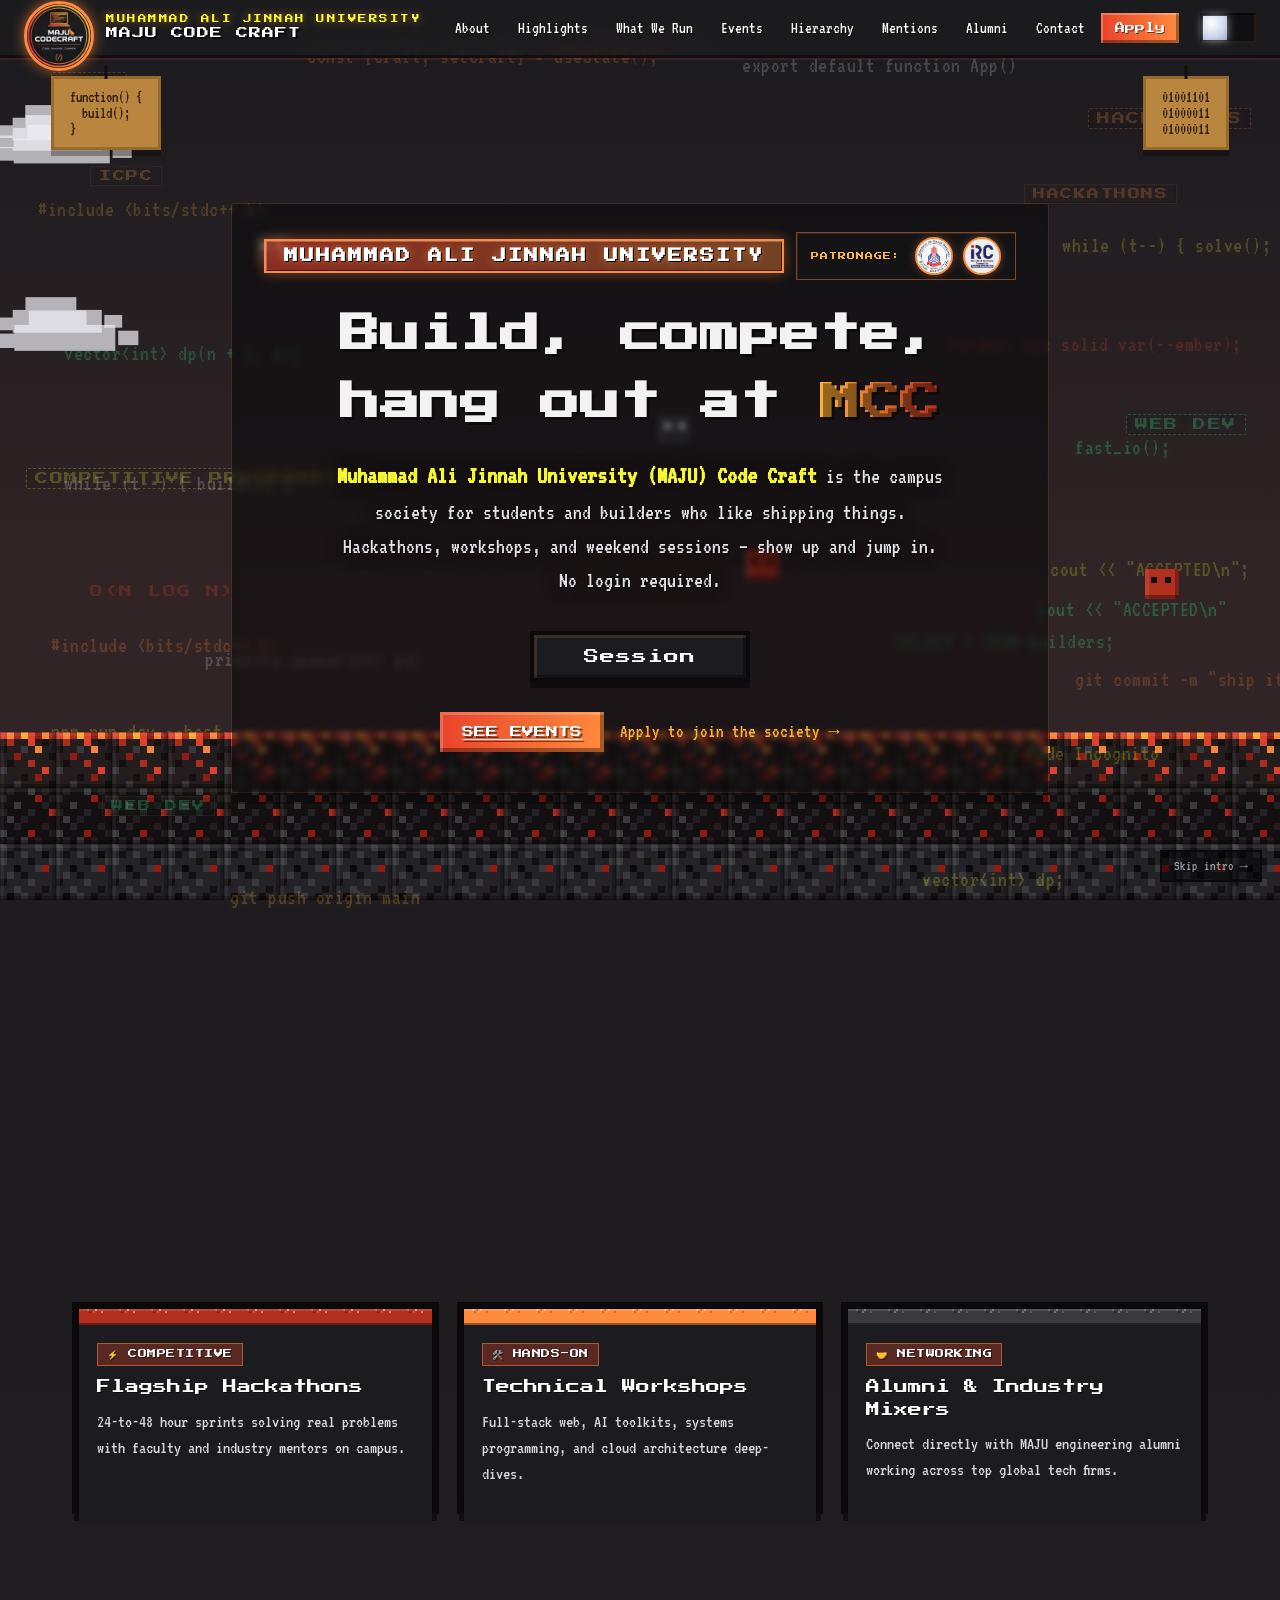
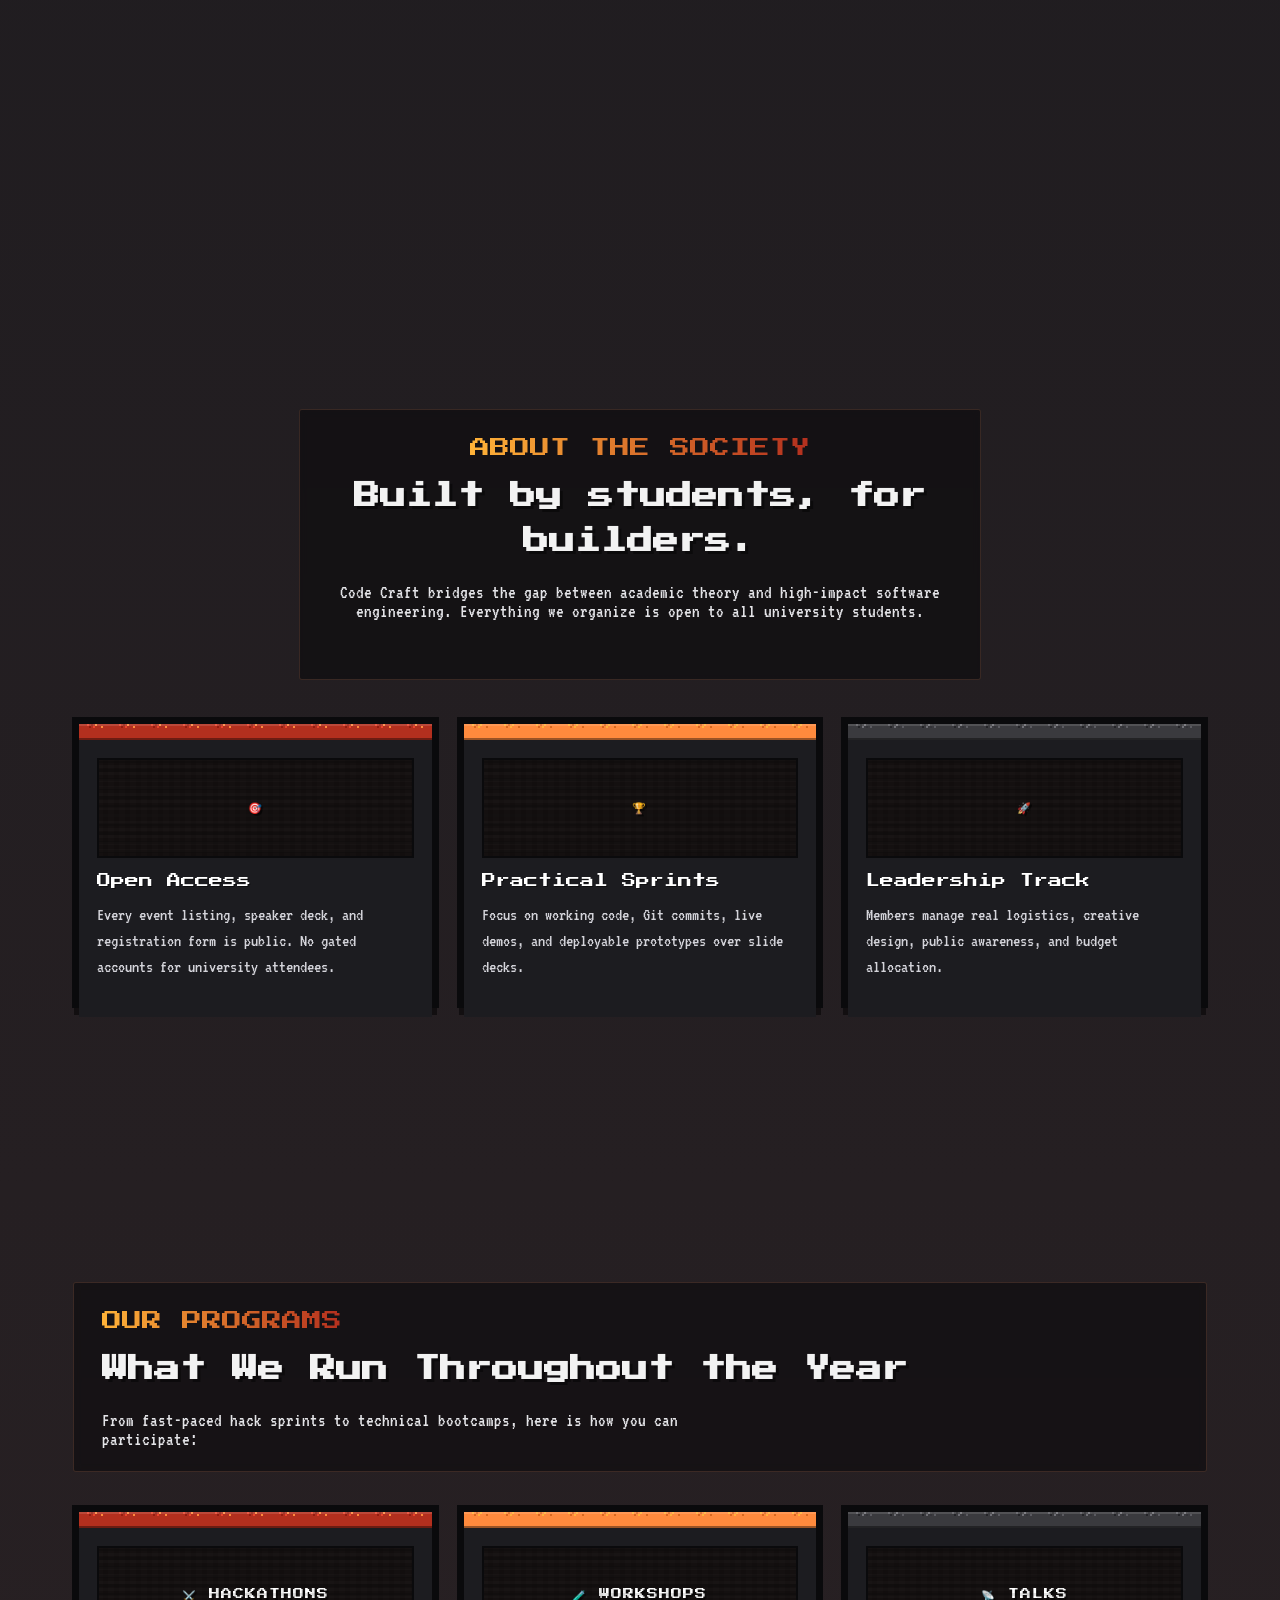
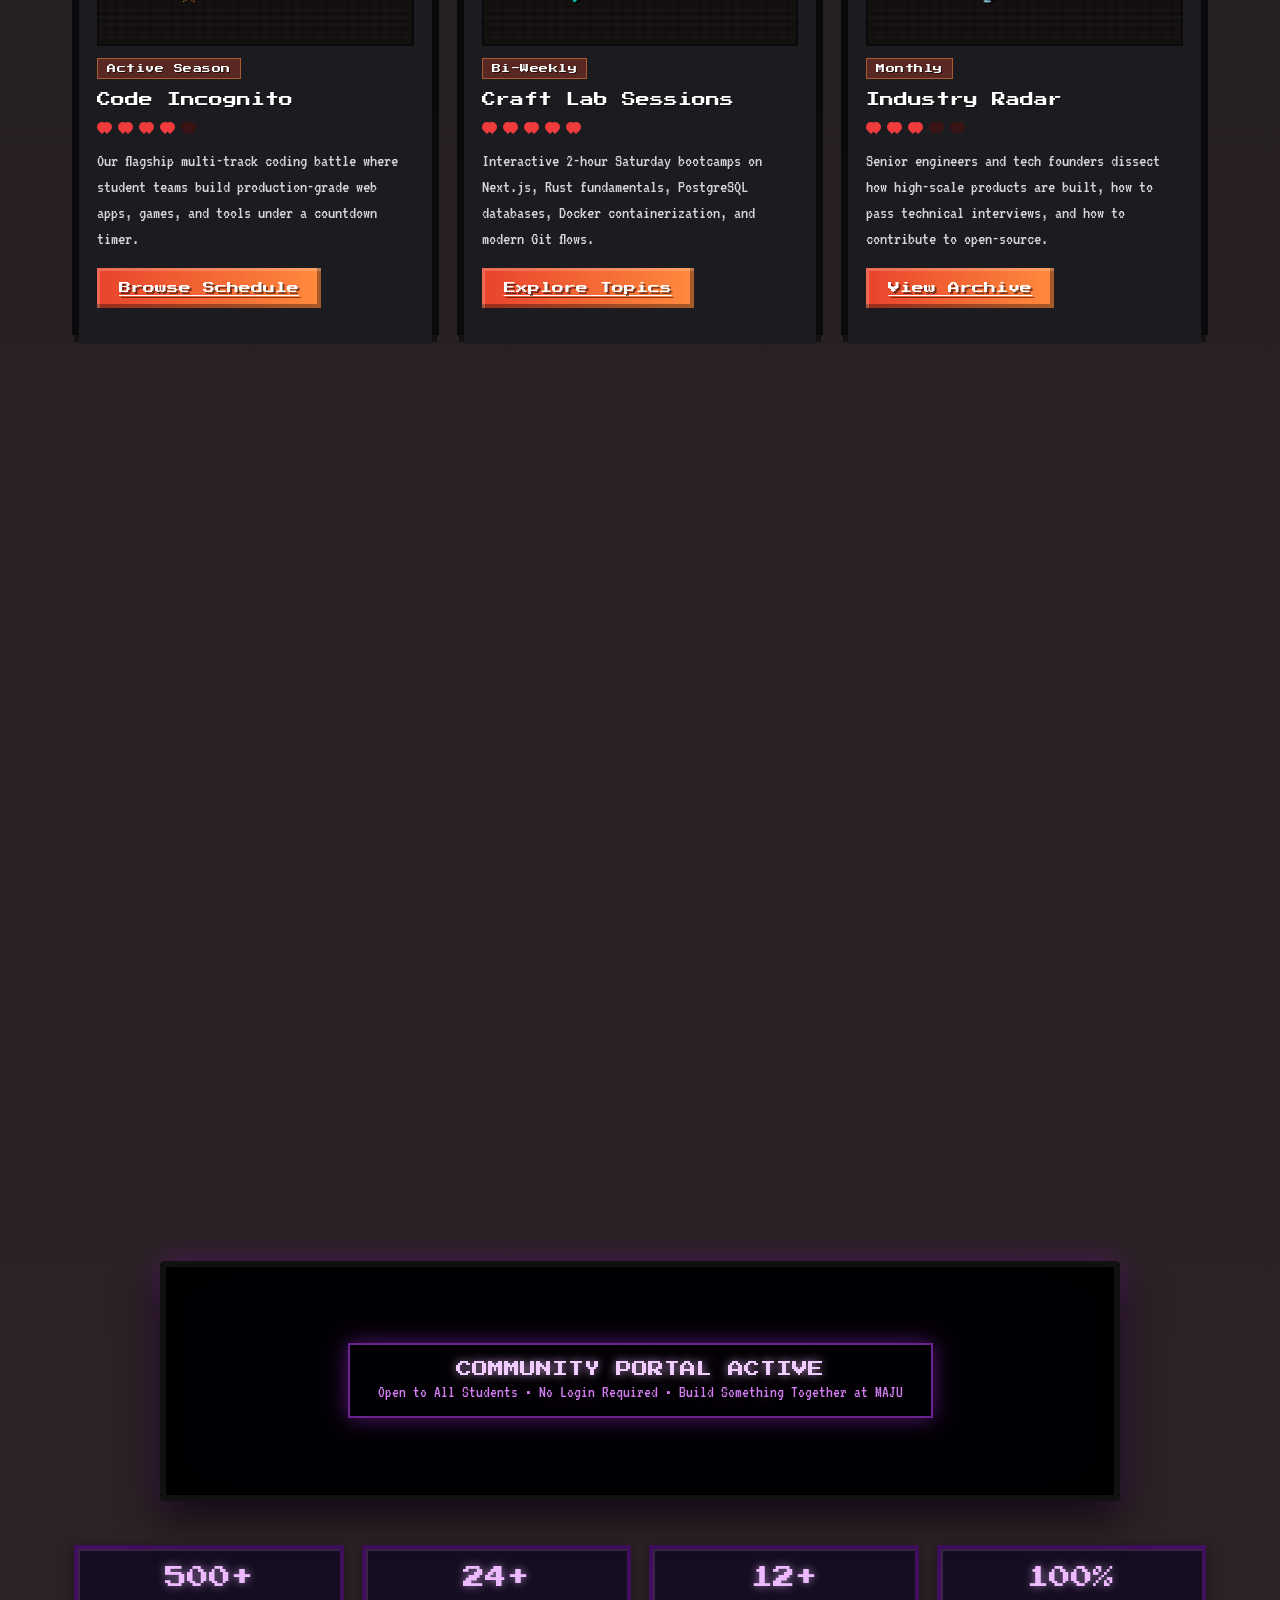
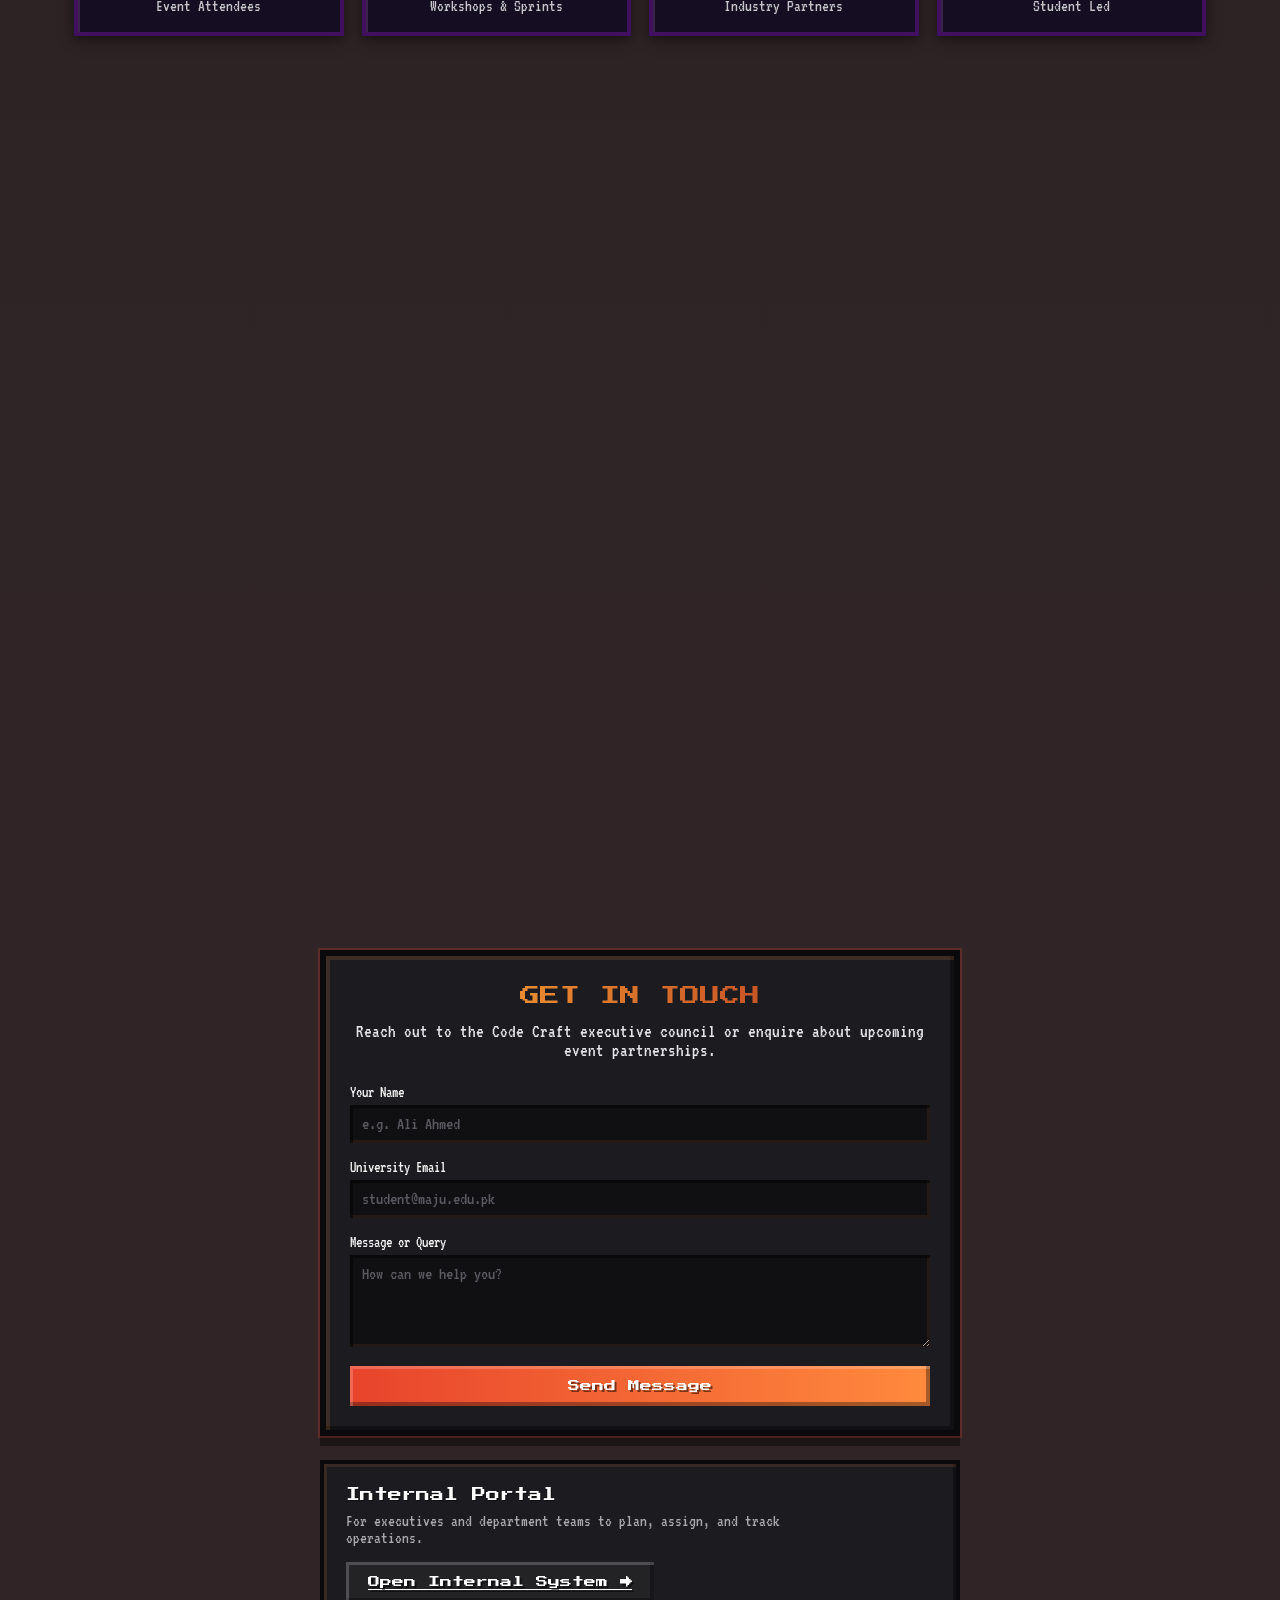
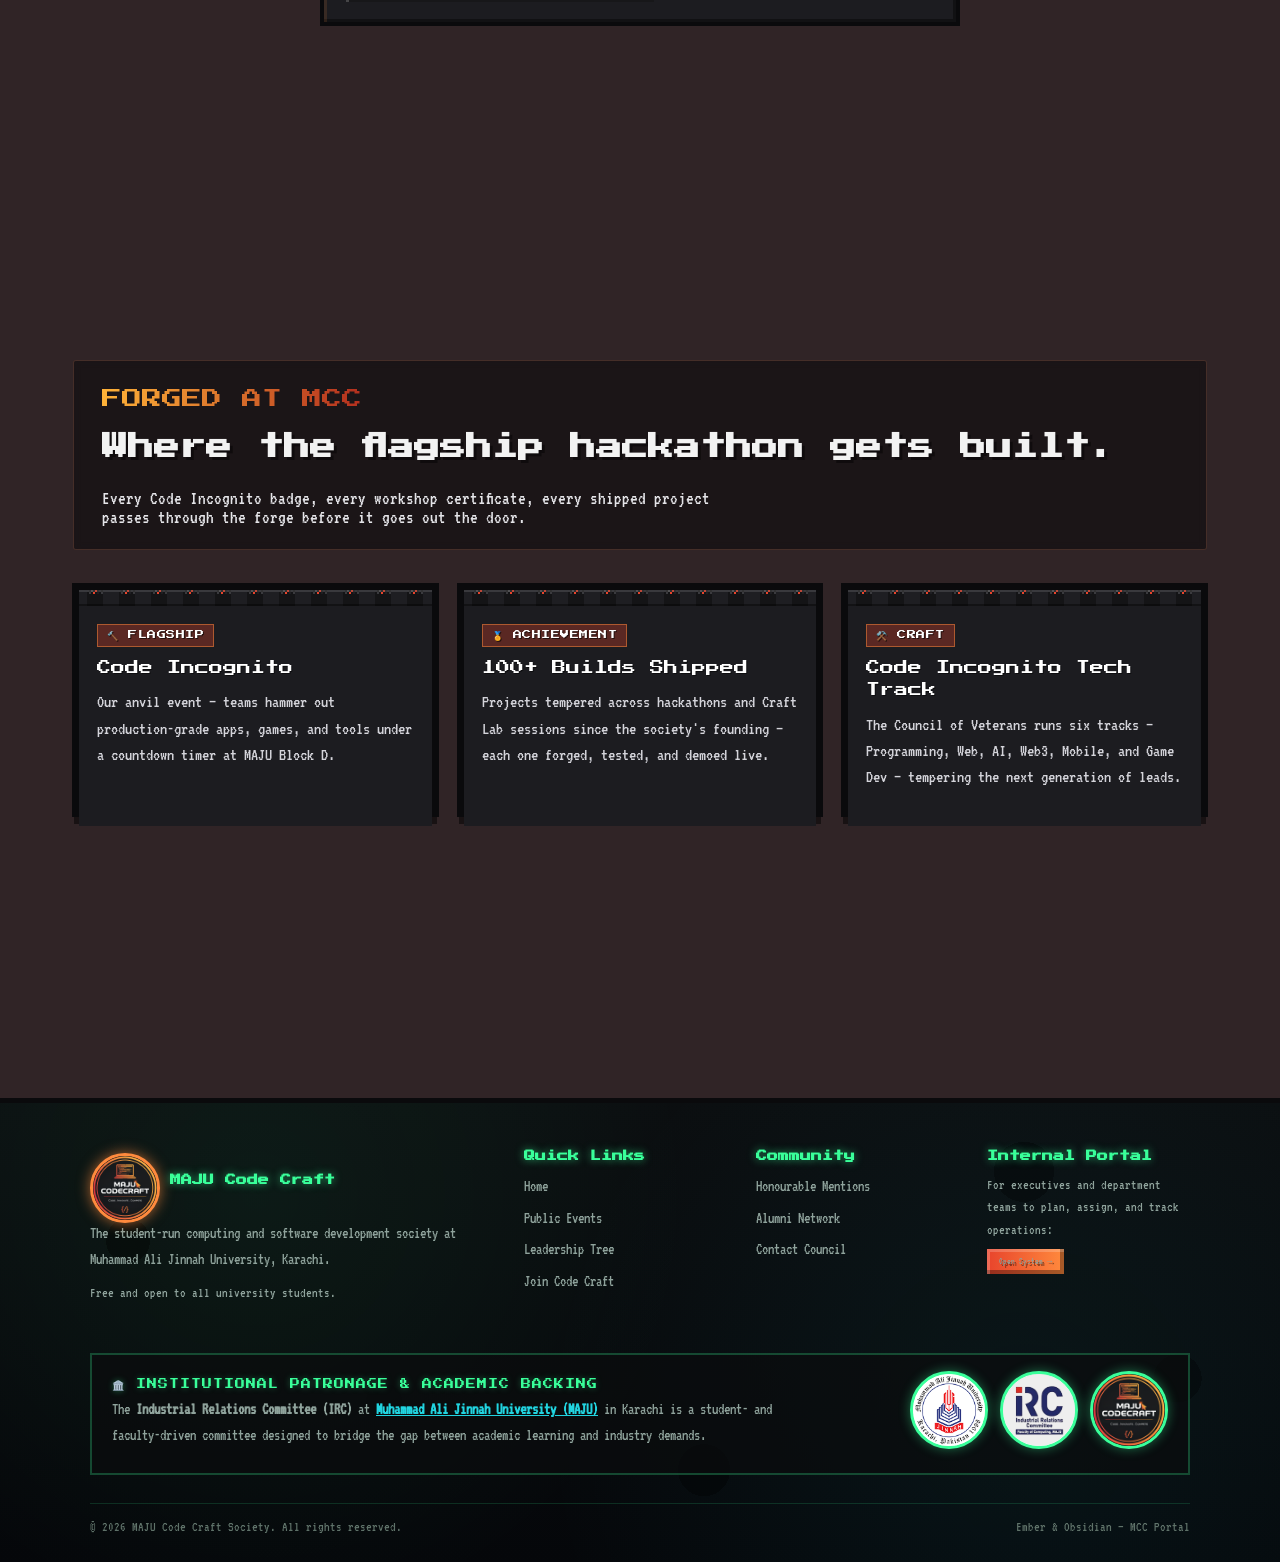
==== index.html @ 9f417dfe "first commit" ====
<!DOCTYPE html>
<html lang="en">
<head>
<meta charset="UTF-8">
<meta name="viewport" content="width=device-width, initial-scale=1.0">
<title>MAJU Code Craft | Campus Computing Society</title>
<meta name="description" content="Maju Code Craft is the campus society for students who like shipping things. Hackathons, workshops, and weekend sessions — no login required.">
<link rel="icon" type="image/png" href="logos/community_logo_clean.png">
<link rel="preconnect" href="https://fonts.googleapis.com">
<link rel="preconnect" href="https://fonts.gstatic.com" crossorigin>
<link href="https://fonts.googleapis.com/css2?family=Press+Start+2P&family=VT323&display=swap" rel="stylesheet">
<link rel="stylesheet" href="assets/mc-theme.css">
<style>
  /* ===== Page-specific styling ===== */

  /* ---- Hero ---- */
  .hero-wrap{ position:relative; padding:70px 24px 90px; }
  .hero-inner{ max-width:920px; margin:0 auto; text-align:center; position:relative; z-index:2; }
  .hero-pill{
    display:inline-flex;
    align-items:center;
    gap:8px;
    font-family:var(--font-pixel);
    font-size:clamp(11px, 1.35vw, 14px);
    letter-spacing:2px;
    color:#FFFFFF;
    background:linear-gradient(90deg, rgba(232,68,44,0.55), rgba(255,138,61,0.4));
    border:2px solid var(--gold);
    padding:8px 18px;
    box-shadow:inset 1px 1px 0 rgba(255,255,255,0.25), inset -1px -1px 0 rgba(0,0,0,0.5), 0 0 14px rgba(255,138,61,0.45);
    text-shadow:1px 1px 0 #000, 0 0 8px rgba(255,138,61,0.6);
    font-weight:bold;
  }
  .hero-title{
    font-family:var(--font-pixel);
    font-size:clamp(22px, 4.4vw, 40px);
    line-height:1.7;
    color:var(--text-dark);
    margin-bottom:20px;
    text-shadow:3px 3px 0 rgba(0,0,0,0.4);
  }
  .hero-title .accent{
    background:linear-gradient(90deg, var(--ember), var(--grass-side));
    -webkit-background-clip:text; background-clip:text; color:transparent;
  }
  .hero-desc{
    font-size:22px;
    line-height:1.55;
    color:#e4e4e8;
    max-width:620px;
    margin:0 auto 34px;
    text-shadow:1px 1px 0 rgba(0,0,0,0.7), 0 0 18px rgba(0,0,0,0.5);
  }
  .hero-scrim{
    display:inline-block;
    background:rgba(6,6,8,0.5);
    backdrop-filter:blur(3px);
    -webkit-backdrop-filter:blur(3px);
    padding:28px 32px;
    border-radius:2px;
    box-shadow:0 0 0 1px rgba(255,138,61,0.12), 0 12px 0 rgba(0,0,0,0.3);
  }
  .hero-scramble{
    display:inline-block;
    font-family:var(--font-pixel);
    font-size:15px;
    color:#fff;
    background:var(--ui-bg);
    border:4px solid var(--ui-dark);
    padding:14px 22px;
    margin-bottom:30px;
    cursor:pointer;
    box-shadow:inset 3px 3px 0 rgba(255,138,61,0.15), inset -3px -3px 0 rgba(0,0,0,0.4), 0 6px 0 rgba(0,0,0,0.4);
    letter-spacing:1px;
    min-width:220px;
  }
  .hero-actions{ display:flex; gap:16px; justify-content:center; flex-wrap:wrap; margin-bottom:12px; }
  .hero-link{
    font-size:19px;
    color:var(--ember);
    text-decoration:none;
    align-self:center;
  }
  .hero-link:hover{ text-decoration:underline; }

  /* Hanging sign positions for hero */
  .hero-wrap .hanging-sign{ top:18px; }
  .sign-left{ left:4%; }
  .sign-right{ right:4%; animation-delay:-2s; }
  @media (max-width:760px){ .hero-wrap .hanging-sign{ display:none; } }

  /* floating code snippets & tech keywords drifting behind hero & background */
  .code-float{
    position:absolute;
    pointer-events:none;
    user-select:none;
    white-space:nowrap;
    opacity:0.24;
    will-change:transform;
    transition:opacity 0.3s ease;
  }
  .code-float.font-pixel{
    font-family:var(--font-pixel);
    font-size:clamp(9px, 1.1vw, 12px);
    letter-spacing:1.5px;
    text-transform:uppercase;
  }
  .code-float.font-body{
    font-family:var(--font-body);
    font-size:clamp(16px, 1.8vw, 22px);
    letter-spacing:0.5px;
  }
  .code-float.color-ember{ color:var(--ember); text-shadow:0 0 8px rgba(255,178,56,0.35); }
  .code-float.color-gold{ color:var(--gold); text-shadow:0 0 8px rgba(255,138,61,0.35); }
  .code-float.color-red{ color:var(--grass-top); text-shadow:0 0 8px rgba(232,68,44,0.3); }
  .code-float.color-yellow{ color:var(--spark-yellow); text-shadow:0 0 8px rgba(247,249,46,0.3); }
  .code-float.color-neon{ color:var(--cave-neon); text-shadow:0 0 8px rgba(57,255,154,0.3); }
  .code-float.color-violet{ color:var(--end-violet); text-shadow:0 0 8px rgba(185,131,255,0.3); }
  .code-float.color-white{ color:#E4E4E8; text-shadow:0 0 8px rgba(228,228,232,0.25); }

  .code-float.is-tag{
    background:rgba(28,28,32,0.55);
    border:1px solid rgba(255,178,56,0.28);
    padding:3px 8px;
    box-shadow:inset 1px 1px 0 rgba(255,255,255,0.06), inset -1px -1px 0 rgba(0,0,0,0.5);
  }
  .code-float.anim-bob{ animation:floatBob 5.5s ease-in-out infinite; }
  .code-float.anim-drift{ animation:floatDrift 8.5s ease-in-out infinite; }
  .code-float.anim-sway{ animation:floatSway 7s ease-in-out infinite; }

  html[data-mode="day"] .code-float{
    opacity:0.32;
    filter:contrast(1.3) brightness(0.65);
  }
  @media (max-width:760px){
    .code-float.font-pixel{ font-size:8px; }
    .code-float.font-body{ font-size:14px; }
  }
  @media (prefers-reduced-motion: reduce){
    .code-float{ animation:none !important; }
  }

  /* Floating mob (simple pixel-block critter, CSS-only) */
  .mob{
    position:absolute;
    width:34px; height:30px;
    animation:floatBob 3.6s ease-in-out infinite;
    cursor:pointer;
  }
  .mob-body{
    width:100%; height:100%;
    background:var(--stone);
    box-shadow:inset -4px 0 0 rgba(0,0,0,0.3), inset 0 -4px 0 rgba(0,0,0,0.35), inset 4px 0 0 rgba(255,255,255,0.08);
    position:relative;
  }
  .mob-body::after{
    content:"";
    position:absolute; top:8px; left:6px;
    width:6px; height:6px;
    background:#fff;
    box-shadow:14px 0 0 #fff;
  }
  .mob.creeper .mob-body{ background:var(--grass-side); }
  .mob.creeper .mob-body::after{ background:#111; box-shadow:14px 0 0 #111; }

  /* ---- About / highlights section ---- */
  .about-lead{ text-align:center; max-width:680px; margin:0 auto 40px; }
  .about-lead .mc-section-title{ justify-content:center; }
  .about-lead .mc-section-sub{ margin-left:auto; margin-right:auto; }
  .section-lead-scrim{
    display:inline-block;
    background:rgba(6,6,8,0.5);
    backdrop-filter:blur(3px);
    -webkit-backdrop-filter:blur(3px);
    padding:22px 28px;
    border-radius:2px;
    box-shadow:0 0 0 1px rgba(255,138,61,0.1);
  }
  .about-lead .section-lead-scrim{ display:block; }

  /* ---- Stats as hearts/food ---- */
  .stats-row{
    display:grid;
    grid-template-columns:repeat(auto-fit, minmax(200px,1fr));
    gap:18px;
    margin-top:16px;
  }
  .stat-block{
    background:var(--ui-bg);
    border:4px solid var(--ui-dark);
    padding:18px;
    text-align:center;
    box-shadow:inset 3px 3px 0 rgba(255,138,61,0.12), inset -3px -3px 0 rgba(0,0,0,0.4);
  }
  .stat-value{
    font-family:var(--font-pixel);
    font-size:22px;
    color:var(--ember);
    margin-bottom:8px;
  }
  .stat-label{ font-size:17px; color:#c4c4ca; }

  /* ---- Contact crafting panel ---- */
  .contact-wrap{ max-width:640px; margin:0 auto; }
  #contactSuccess{
    display:none; margin-top:16px; padding:14px;
    background:rgba(57,255,154,0.08);
    border:2px solid var(--cave-neon);
    color:var(--cave-neon);
    text-shadow:0 0 6px rgba(57,255,154,0.5);
    font-size:17px; text-align:center;
  }

  /* ---- Internal portal callout ---- */
  .internal-callout{
    display:flex; align-items:center; justify-content:space-between; gap:16px; flex-wrap:wrap;
    background:var(--ui-bg);
    border:4px solid var(--ui-dark);
    padding:20px 22px;
    box-shadow:inset 3px 3px 0 rgba(255,138,61,0.12), inset -3px -3px 0 rgba(0,0,0,0.4);
  }
  .internal-callout p{ font-size:17px; color:#a8a8ae; max-width:480px; }
</style>
</head>
<body data-biomes="obsidian,nether,end,cave,ember" data-door="show">

<!-- ============ WOODEN DOOR INTRO ============ -->
<div id="door-intro">
  <div class="door-half left"><div class="handle"></div></div>
  <div class="door-half right"><div class="handle"></div></div>
  <div id="door-logo">
    <img src="logos/community_logo_clean.png" alt="MAJU CodeCraft" class="door-logo-img">
    <div class="door-logo-title">MAJU CODECRAFT</div>
    <div class="door-logo-tagline">Code . Innovate . Compete</div>
  </div>
</div>
<div id="door-skip">Skip intro →</div>

<!-- ============ BIOME BACKGROUND ============ -->
<div id="biome-layer">
  <div id="biome-parallax">
    <div id="ambient-code-layer" class="ambient-code-layer"></div>
    <div class="biome-terrain" id="biome-terrain"></div>
  </div>
</div>

<!-- ============ NAVBAR ============ -->
<header class="mc-navbar">
  <a href="index.html" class="mc-nav-brand">
    <img src="logos/community_logo_clean.png" alt="MAJU Code Craft Logo" class="mc-brand-img">
    <div class="mc-brand-titles">
      <span class="mc-brand-uni">MUHAMMAD ALI JINNAH UNIVERSITY</span>
      <span class="mc-brand-main">MAJU CODE CRAFT</span>
    </div>
  </a>
  <button class="mc-nav-toggle" aria-label="Toggle navigation"><span></span><span></span><span></span></button>
  <nav class="mc-nav-links">
    <a href="#about" class="mc-nav-link">About</a>
    <a href="#highlights" class="mc-nav-link">Highlights</a>
    <a href="#what-we-run" class="mc-nav-link">What We Run</a>
    <a href="events.html" class="mc-nav-link">Events</a>
    <a href="hierarchy.html" class="mc-nav-link">Hierarchy</a>
    <a href="mentions.html" class="mc-nav-link">Mentions</a>
    <a href="executive-community.html" class="mc-nav-link">Alumni</a>
    <a href="#contact" class="mc-nav-link">Contact</a>
    <a href="apply.html" class="mc-nav-apply" data-portal-nav="apply.html">Apply</a>
  </nav>
  <div class="mc-daynight" title="Toggle day / night"><div class="orb"></div></div>
</header>

<!-- ============ HERO (biome: obsidian) ============ -->
<section class="hero-wrap" data-biome-trigger="obsidian">
  <div class="hanging-sign sign-left">function() {<br>&nbsp;&nbsp;build();<br>}</div>
  <div class="hanging-sign sign-right">01001101<br>01000011<br>01000011</div>

  <div class="hero-inner">
    <div class="hero-scrim">
      <div class="hero-top-row">
        <div class="hero-pill">MUHAMMAD ALI JINNAH UNIVERSITY</div>
        <div class="hero-affil-pill">
          <span style="font-family:var(--font-pixel); font-size:8px; color:var(--ember); letter-spacing:1px; margin-right:4px;">PATRONAGE:</span>
          <a href="https://jinnah.edu/" target="_blank" rel="noopener noreferrer" title="Muhammad Ali Jinnah University (MAJU)">
            <img src="logos/university_logo_clean.png" alt="MAJU" class="hero-affil-mini">
          </a>
          <a href="https://jinnah.edu/" target="_blank" rel="noopener noreferrer" title="Industrial Relations Committee (IRC) - Faculty of Computing">
            <img src="logos/irc_logo_clean.png" alt="IRC" class="hero-affil-mini">
          </a>
        </div>
      </div>
      <h1 class="hero-title">Build, compete,<br>hang out at <span class="accent">MCC</span></h1>
      <p class="hero-desc"><strong style="color:var(--spark-yellow); font-size:1.15em;">Muhammad Ali Jinnah University (MAJU) Code Craft</strong> is the campus society for students and builders who like shipping things. Hackathons, workshops, and weekend sessions &mdash; show up and jump in. No login required.</p>

      <div class="hero-scramble" id="scrambleDisplay" title="Click to view all events">Hackathon</div>

      <div class="hero-actions">
        <a href="events.html" class="mc-button">SEE EVENTS</a>
        <a href="apply.html" class="hero-link" data-portal-nav="apply.html">Apply to join the society →</a>
      </div>
    </div>
  </div>
</section>

<!-- ============ HIGHLIGHTS (biome: obsidian) ============ -->
<section class="mc-section" id="highlights" data-biome-trigger="obsidian">
  <div class="mc-block-grid">
    <div class="mc-block mat-grass">
      <div class="mc-block-lid"></div>
      <div class="mc-block-inner">
        <span class="mc-block-tag">⚡ COMPETITIVE</span>
        <div class="mc-block-title">Flagship Hackathons</div>
        <div class="mc-block-desc">24-to-48 hour sprints solving real problems with faculty and industry mentors on campus.</div>
      </div>
    </div>
    <div class="mc-block mat-ember">
      <div class="mc-block-lid"></div>
      <div class="mc-block-inner">
        <span class="mc-block-tag">🛠️ HANDS-ON</span>
        <div class="mc-block-title">Technical Workshops</div>
        <div class="mc-block-desc">Full-stack web, AI toolkits, systems programming, and cloud architecture deep-dives.</div>
      </div>
    </div>
    <div class="mc-block">
      <div class="mc-block-lid"></div>
      <div class="mc-block-inner">
        <span class="mc-block-tag">🤝 NETWORKING</span>
        <div class="mc-block-title">Alumni &amp; Industry Mixers</div>
        <div class="mc-block-desc">Connect directly with MAJU engineering alumni working across top global tech firms.</div>
      </div>
    </div>
  </div>
</section>

<!-- ============ ABOUT (biome: nether) ============ -->
<section class="mc-section" id="about" data-biome-trigger="nether">
  <div class="about-lead">
    <div class="section-lead-scrim">
      <div class="mc-section-title">ABOUT THE SOCIETY</div>
      <h2 class="hero-title" style="font-size:clamp(18px,3vw,26px);">Built by students, for builders.</h2>
      <p class="mc-section-sub">Code Craft bridges the gap between academic theory and high-impact software engineering. Everything we organize is open to all university students.</p>
    </div>
  </div>

  <div class="mc-block-grid">
    <div class="mc-block mat-grass">
      <div class="mc-block-lid"></div>
      <div class="mc-block-inner">
        <div class="mc-block-media">🎯</div>
        <div class="mc-block-title">Open Access</div>
        <div class="mc-block-desc">Every event listing, speaker deck, and registration form is public. No gated accounts for university attendees.</div>
      </div>
    </div>
    <div class="mc-block mat-ember">
      <div class="mc-block-lid"></div>
      <div class="mc-block-inner">
        <div class="mc-block-media">🏆</div>
        <div class="mc-block-title">Practical Sprints</div>
        <div class="mc-block-desc">Focus on working code, Git commits, live demos, and deployable prototypes over slide decks.</div>
      </div>
    </div>
    <div class="mc-block">
      <div class="mc-block-lid"></div>
      <div class="mc-block-inner">
        <div class="mc-block-media">🚀</div>
        <div class="mc-block-title">Leadership Track</div>
        <div class="mc-block-desc">Members manage real logistics, creative design, public awareness, and budget allocation.</div>
      </div>
    </div>
  </div>
</section>

<!-- ============ WHAT WE RUN (biome: nether) ============ -->
<section class="mc-section" id="what-we-run" data-biome-trigger="nether">
  <div class="section-lead-scrim" style="margin-bottom:36px;">
    <div class="mc-section-title">OUR PROGRAMS</div>
    <h2 class="hero-title" style="font-size:clamp(18px,3vw,26px);">What We Run Throughout the Year</h2>
    <p class="mc-section-sub" style="margin-bottom:0;">From fast-paced hack sprints to technical bootcamps, here is how you can participate:</p>
  </div>

  <div class="mc-block-grid">
    <div class="mc-block mat-grass">
      <div class="mc-block-lid"></div>
      <div class="mc-block-inner">
        <div class="mc-block-media">⚔️ HACKATHONS</div>
        <span class="mc-block-tag">Active Season</span>
        <div class="mc-block-title">Code Incognito</div>
        <div class="mc-rating">
          <div class="mc-hearts">
            <span class="heart"></span><span class="heart"></span><span class="heart"></span><span class="heart"></span><span class="heart empty"></span>
          </div>
        </div>
        <div class="mc-block-desc">Our flagship multi-track coding battle where student teams build production-grade web apps, games, and tools under a countdown timer.</div>
        <a href="events.html" class="mc-button" style="align-self:flex-start; margin-top:6px;">Browse Schedule</a>
      </div>
    </div>
    <div class="mc-block mat-ember">
      <div class="mc-block-lid"></div>
      <div class="mc-block-inner">
        <div class="mc-block-media">🧪 WORKSHOPS</div>
        <span class="mc-block-tag">Bi-Weekly</span>
        <div class="mc-block-title">Craft Lab Sessions</div>
        <div class="mc-rating">
          <div class="mc-hearts">
            <span class="heart"></span><span class="heart"></span><span class="heart"></span><span class="heart"></span><span class="heart"></span>
          </div>
        </div>
        <div class="mc-block-desc">Interactive 2-hour Saturday bootcamps on Next.js, Rust fundamentals, PostgreSQL databases, Docker containerization, and modern Git flows.</div>
        <a href="events.html" class="mc-button" style="align-self:flex-start; margin-top:6px;">Explore Topics</a>
      </div>
    </div>
    <div class="mc-block">
      <div class="mc-block-lid"></div>
      <div class="mc-block-inner">
        <div class="mc-block-media">📡 TALKS</div>
        <span class="mc-block-tag">Monthly</span>
        <div class="mc-block-title">Industry Radar</div>
        <div class="mc-rating">
          <div class="mc-hearts">
            <span class="heart"></span><span class="heart"></span><span class="heart"></span><span class="heart empty"></span><span class="heart empty"></span>
          </div>
        </div>
        <div class="mc-block-desc">Senior engineers and tech founders dissect how high-scale products are built, how to pass technical interviews, and how to contribute to open-source.</div>
        <a href="events.html" class="mc-button" style="align-self:flex-start; margin-top:6px;">View Archive</a>
      </div>
    </div>
  </div>
</section>

<!-- ============ STATS (biome: end) ============ -->
<section class="mc-section" data-biome-trigger="end" style="position:relative;">


  <div class="end-portal" style="width:100%; max-width:960px; margin:0 auto 28px; height:240px; min-height:200px; border:6px solid #111; border-radius:4px; box-shadow:0 15px 40px rgba(0,0,0,0.8), inset 0 0 50px rgba(0,0,0,0.9), 0 0 30px rgba(161,43,224,0.4); display:flex; flex-direction:column; align-items:center; justify-content:center; position:relative; overflow:hidden;">
    <div style="position:relative; z-index:2; text-align:center; background:rgba(3,0,5,0.75); padding:16px 28px; border:2px solid rgba(176,59,235,0.6); box-shadow:0 0 20px rgba(161,43,224,0.5); backdrop-filter:blur(3px);">
      <div style="font-family:var(--font-pixel); font-size:16px; color:#f1ccff; text-shadow:0 0 10px rgba(238,186,255,0.8); margin-bottom:6px;">COMMUNITY PORTAL ACTIVE</div>
      <p style="font-size:17px; color:#d27df0; margin:0; font-family:var(--font-body);">Open to All Students &bull; No Login Required &bull; Build Something Together at MAJU</p>
    </div>
  </div>

  <div class="stats-row">
    <div class="stat-block" style="background:rgba(18,11,35,0.85); border-color:#40105e; box-shadow:inset 2px 2px 0 rgba(210,125,240,0.2), 0 4px 12px rgba(0,0,0,0.5);"><div class="stat-value" style="color:#eebaff; text-shadow:0 0 8px rgba(238,186,255,0.6);">500+</div><div class="stat-label">Event Attendees</div></div>
    <div class="stat-block" style="background:rgba(18,11,35,0.85); border-color:#40105e; box-shadow:inset 2px 2px 0 rgba(210,125,240,0.2), 0 4px 12px rgba(0,0,0,0.5);"><div class="stat-value" style="color:#eebaff; text-shadow:0 0 8px rgba(238,186,255,0.6);">24+</div><div class="stat-label">Workshops &amp; Sprints</div></div>
    <div class="stat-block" style="background:rgba(18,11,35,0.85); border-color:#40105e; box-shadow:inset 2px 2px 0 rgba(210,125,240,0.2), 0 4px 12px rgba(0,0,0,0.5);"><div class="stat-value" style="color:#eebaff; text-shadow:0 0 8px rgba(238,186,255,0.6);">12+</div><div class="stat-label">Industry Partners</div></div>
    <div class="stat-block" style="background:rgba(18,11,35,0.85); border-color:#40105e; box-shadow:inset 2px 2px 0 rgba(210,125,240,0.2), 0 4px 12px rgba(0,0,0,0.5);"><div class="stat-value" style="color:#eebaff; text-shadow:0 0 8px rgba(238,186,255,0.6);">100%</div><div class="stat-label">Student Led</div></div>
  </div>
</section>

<!-- ============ CONTACT (biome: cave) ============ -->
<section class="mc-section" id="contact" data-biome-trigger="cave">
  <div class="contact-wrap">
    <div class="crafting-panel">
      <div class="mc-section-title" style="display:flex; justify-content:center; text-align:center;">GET IN TOUCH</div>
      <p class="mc-section-sub" style="text-align:center; margin:0 auto 24px;">Reach out to the Code Craft executive council or enquire about upcoming event partnerships.</p>

      <form id="contactForm">
        <div class="field">
          <label class="field-label" for="cName">Your Name</label>
          <input type="text" id="cName" placeholder="e.g. Ali Ahmed" required>
        </div>
        <div class="field">
          <label class="field-label" for="cEmail">University Email</label>
          <input type="email" id="cEmail" placeholder="student@maju.edu.pk" required>
        </div>
        <div class="field">
          <label class="field-label" for="cMessage">Message or Query</label>
          <textarea id="cMessage" rows="4" placeholder="How can we help you?" required></textarea>
        </div>
        <button type="submit" class="mc-button" style="width:100%;">Send Message</button>
      </form>
      <div id="contactSuccess">✅ Thank you! Your message has been received. A council member will reply shortly.</div>
    </div>

    <div class="internal-callout" style="margin-top:24px;">
      <div>
        <div class="mc-block-title" style="margin-bottom:6px;">Internal Portal</div>
        <p>For executives and department teams to plan, assign, and track operations.</p>
      </div>
      <a href="../dynamic_doc/index.html" class="mc-button secondary">Open Internal System →</a>
    </div>
  </div>
</section>

<!-- ============ EMBER FORGE (biome: ember) ============ -->
<section class="mc-section" data-biome-trigger="ember">
  <div class="section-lead-scrim" style="margin-bottom:36px;">
    <div class="mc-section-title">FORGED AT MCC</div>
    <h2 class="hero-title" style="font-size:clamp(18px,3vw,26px);">Where the flagship hackathon gets built.</h2>
    <p class="mc-section-sub" style="margin-bottom:0;">Every Code Incognito badge, every workshop certificate, every shipped project passes through the forge before it goes out the door.</p>
  </div>

  <div class="mc-block-grid">
    <div class="mc-block mat-forge">
      <div class="mc-block-lid"></div>
      <div class="mc-block-inner">
        <span class="mc-block-tag">🔨 FLAGSHIP</span>
        <div class="mc-block-title">Code Incognito</div>
        <div class="mc-block-desc">Our anvil event — teams hammer out production-grade apps, games, and tools under a countdown timer at MAJU Block D.</div>
      </div>
    </div>
    <div class="mc-block mat-forge">
      <div class="mc-block-lid"></div>
      <div class="mc-block-inner">
        <span class="mc-block-tag">🏅 ACHIEVEMENT</span>
        <div class="mc-block-title">100+ Builds Shipped</div>
        <div class="mc-block-desc">Projects tempered across hackathons and Craft Lab sessions since the society's founding — each one forged, tested, and demoed live.</div>
      </div>
    </div>
    <div class="mc-block mat-forge">
      <div class="mc-block-lid"></div>
      <div class="mc-block-inner">
        <span class="mc-block-tag">⚒️ CRAFT</span>
        <div class="mc-block-title">Code Incognito Tech Track</div>
        <div class="mc-block-desc">The Council of Veterans runs six tracks — Programming, Web, AI, Web3, Mobile, and Game Dev — tempering the next generation of leads.</div>
      </div>
    </div>
  </div>
</section>

<!-- ============ FOOTER — Eternal Cave ============ -->
<footer class="mc-footer">
  <div class="mc-footer-content">
    <div class="mc-footer-grid">
      <div>
        <div style="display:flex; align-items:center; gap:10px; margin-bottom:12px;"><img src="logos/community_logo_clean.png" alt="MAJU Code Craft" class="mc-brand-img"><h4 style="margin-bottom:0;">MAJU Code Craft</h4></div>
        <p>The student-run computing and software development society at Muhammad Ali Jinnah University, Karachi.</p>
        <p style="margin-top:10px; font-size:14px;">Free and open to all university students.</p>
      </div>
      <div>
        <h5>Quick Links</h5>
        <ul>
          <li><a href="index.html">Home</a></li>
          <li><a href="events.html">Public Events</a></li>
          <li><a href="hierarchy.html">Leadership Tree</a></li>
          <li><a href="apply.html">Join Code Craft</a></li>
        </ul>
      </div>
      <div>
        <h5>Community</h5>
        <ul>
          <li><a href="mentions.html">Honourable Mentions</a></li>
          <li><a href="executive-community.html">Alumni Network</a></li>
          <li><a href="#contact">Contact Council</a></li>
        </ul>
      </div>
      <div>
        <h5>Internal Portal</h5>
        <p style="font-size:14px; margin-bottom:10px;">For executives and department teams to plan, assign, and track operations:</p>
        <a href="../dynamic_doc/index.html" class="mc-button" style="font-size:9px; padding:8px 12px;">Open System →</a>
      </div>
      <div class="footer-affiliation-wrap">
        <div class="footer-affiliation-info">
          <div class="footer-affiliation-title">&#x1F3DB;&#xFE0F; INSTITUTIONAL PATRONAGE &amp; ACADEMIC BACKING</div>
          <p class="footer-affiliation-desc">
            The <strong>Industrial Relations Committee (IRC)</strong> at <a href="https://jinnah.edu/" target="_blank" rel="noopener noreferrer">Muhammad Ali Jinnah University (MAJU)</a> in Karachi is a student- and faculty-driven committee designed to bridge the gap between academic learning and industry demands.
          </p>
        </div>
        <div class="footer-partner-logos">
          <a href="https://jinnah.edu/" target="_blank" rel="noopener noreferrer" title="Muhammad Ali Jinnah University (MAJU)">
            <img src="logos/university_logo_clean.png" alt="MAJU" class="footer-partner-badge">
          </a>
          <a href="https://jinnah.edu/" target="_blank" rel="noopener noreferrer" title="Industrial Relations Committee (IRC) - Faculty of Computing">
            <img src="logos/irc_logo_clean.png" alt="IRC" class="footer-partner-badge">
          </a>
          <a href="index.html" title="MAJU Code Craft Society">
            <img src="logos/community_logo_clean.png" alt="MCC" class="footer-partner-badge logo-dark">
          </a>
        </div>
      </div>
    </div>
    <div class="mc-footer-bottom">
      <div>© 2026 MAJU Code Craft Society. All rights reserved.</div>
      <div>Ember &amp; Obsidian — MCC Portal</div>
    </div>
  </div>
</footer>

<script src="assets/mc-theme.js"></script>
<script>
(function(){
  // ---------- Floating Code Snippets & Words (ICPC, Hackathons, Web Dev) ----------
  var ambientSnippets = [
    // Core requested words & keywords
    { text: 'icpc', font: 'pixel', color: 'ember', left: 4, top: 8, anim: 'anim-bob', isBadge: true, delay: -1.2, dur: 6.5 },
    { text: 'hackathons', font: 'pixel', color: 'gold', left: 85, top: 12, anim: 'anim-sway', isBadge: true, delay: -2.8, dur: 7.8 },
    { text: 'web dev', font: 'pixel', color: 'neon', left: 88, top: 46, anim: 'anim-drift', isBadge: true, delay: -3.5, dur: 9.0 },
    { text: 'competitive programming', font: 'pixel', color: 'yellow', left: 2, top: 52, anim: 'anim-bob', isBadge: true, delay: -4.0, dur: 8.2 },
    { text: 'code incognito', font: 'pixel', color: 'red', left: 78, top: 82, anim: 'anim-sway', isBadge: true, delay: -1.5, dur: 7.2 },
    { text: 'full stack', font: 'pixel', color: 'white', left: 14, top: 88, anim: 'anim-drift', isBadge: true, delay: -5.2, dur: 9.5 },

    // ICPC / Competitive programming code snippets
    { text: '#include <bits/stdc++.h>', font: 'body', color: 'ember', left: 3, top: 22, anim: 'anim-drift', delay: -4.1, dur: 8.5 },
    { text: 'while (t--) { solve(); }', font: 'body', color: 'yellow', left: 83, top: 26, anim: 'anim-bob', delay: -0.7, dur: 6.0 },
    { text: 'vector<int> dp(n + 1, 0);', font: 'body', color: 'neon', left: 5, top: 38, anim: 'anim-sway', delay: -5.3, dur: 7.5 },
    { text: 'cout << "ACCEPTED\\n";', font: 'body', color: 'yellow', left: 82, top: 62, anim: 'anim-bob', delay: -2.1, dur: 6.2 },
    { text: 'priority_queue<int> pq;', font: 'body', color: 'white', left: 16, top: 72, anim: 'anim-drift', delay: -6.4, dur: 9.8 },
    { text: 'int mid = l + (r - l) / 2;', font: 'body', color: 'ember', left: 66, top: 88, anim: 'anim-sway', delay: -1.9, dur: 7.0 },
    { text: 'O(N log N)', font: 'pixel', color: 'red', left: 7, top: 65, anim: 'anim-bob', delay: -3.8, dur: 5.8 },

    // Web Dev / Software Engineering code snippets
    { text: 'const [craft, setCraft] = useState();', font: 'body', color: 'gold', left: 24, top: 5, anim: 'anim-sway', delay: -2.4, dur: 7.6 },
    { text: 'export default function App()', font: 'body', color: 'white', left: 58, top: 6, anim: 'anim-drift', delay: -4.7, dur: 9.2 },
    { text: 'border: 4px solid var(--ember);', font: 'body', color: 'red', left: 74, top: 37, anim: 'anim-bob', delay: -3.2, dur: 6.8 },
    { text: 'SELECT * FROM builders;', font: 'body', color: 'neon', left: 70, top: 70, anim: 'anim-drift', delay: -5.8, dur: 8.6 },
    { text: '<CraftProvider value={mcc} />', font: 'body', color: 'violet', left: 28, top: 92, anim: 'anim-sway', delay: -0.5, dur: 8.0 },

    // Hackathon & Ops snippets
    { text: 'git commit -m "ship it 🚀"', font: 'body', color: 'gold', left: 84, top: 74, anim: 'anim-drift', delay: -4.2, dur: 8.8 },
    { text: 'npm run dev --host', font: 'body', color: 'yellow', left: 4, top: 80, anim: 'anim-bob', delay: -1.6, dur: 6.4 },
    { text: 'docker compose up -d', font: 'body', color: 'white', left: 8, top: 94, anim: 'anim-sway', delay: -3.7, dur: 7.4 },
    { text: 'fn solve() -> Result<Ship, Err>', font: 'body', color: 'ember', left: 45, top: 94, anim: 'anim-drift', delay: -2.9, dur: 10.0 },
    { text: '/* 48-HOUR SPRINT */', font: 'body', color: 'red', left: 40, top: 4, anim: 'anim-bob', delay: -6.0, dur: 6.6 }
  ];

  // Ambient backdrop generation (spans the entire canvas behind content)
  var ambientLayer = document.getElementById('ambient-code-layer');
  if(ambientLayer){
    ambientSnippets.forEach(function(item){
      var el = document.createElement('div');
      el.className = 'ambient-code-item font-' + item.font + ' color-' + item.color + ' ' + item.anim + (item.isBadge ? ' is-badge' : '');
      el.textContent = item.text;
      el.style.left = item.left + '%';
      el.style.top = item.top + '%';
      el.style.animationDelay = item.delay + 's';
      el.style.animationDuration = item.dur + 's';
      ambientLayer.appendChild(el);
    });
  }

  // Hero-specific floating code snippets surrounding the hero scrim
  var heroSnippets = [
    { text: 'ICPC', font: 'pixel', color: 'ember', left: 7, top: 12, anim: 'anim-bob', isTag: true, delay: -0.8, dur: 5.4 },
    { text: 'HACKATHONS', font: 'pixel', color: 'gold', left: 80, top: 14, anim: 'anim-drift', isTag: true, delay: -2.2, dur: 7.2 },
    { text: 'WEB DEV', font: 'pixel', color: 'neon', left: 8, top: 82, anim: 'anim-sway', isTag: true, delay: -3.0, dur: 6.8 },
    { text: '// Code Incognito', font: 'body', color: 'yellow', left: 78, top: 76, anim: 'anim-bob', delay: -1.7, dur: 5.8 },
    { text: 'while (t--) { build(); }', font: 'body', color: 'white', left: 5, top: 46, anim: 'anim-drift', delay: -4.1, dur: 8.0 },
    { text: 'fast_io();', font: 'body', color: 'neon', left: 84, top: 42, anim: 'anim-sway', delay: -1.3, dur: 6.2 },
    { text: 'git push origin main', font: 'body', color: 'ember', left: 18, top: 92, anim: 'anim-bob', delay: -2.6, dur: 5.6 },
    { text: 'vector<int> dp;', font: 'body', color: 'yellow', left: 72, top: 90, anim: 'anim-drift', delay: -3.6, dur: 7.5 },
    { text: '#include <bits/stdc++.h>', font: 'body', color: 'gold', left: 4, top: 64, anim: 'anim-sway', delay: -4.8, dur: 8.4 },
    { text: 'cout << "ACCEPTED\\n"', font: 'body', color: 'neon', left: 81, top: 60, anim: 'anim-bob', delay: -2.0, dur: 6.0 }
  ];

  var heroWrap = document.querySelector('.hero-wrap');
  if(heroWrap){
    heroSnippets.forEach(function(item){
      var el = document.createElement('div');
      el.className = 'code-float font-' + item.font + ' color-' + item.color + ' ' + item.anim + (item.isTag ? ' is-tag' : '');
      el.textContent = item.text;
      el.style.left = item.left + '%';
      el.style.top = item.top + '%';
      el.style.animationDelay = item.delay + 's';
      el.style.animationDuration = item.dur + 's';
      heroWrap.appendChild(el);
    });
  }

  // ---------- Floating mobs ----------
  var mobTypes = ['', 'creeper'];
  for(var m=0; m<4; m++){
    var mob = document.createElement('div');
    mob.className = 'mob ' + mobTypes[m % mobTypes.length];
    mob.style.left = (6 + Math.random()*86) + '%';
    mob.style.top = (14 + Math.random()*60) + '%';
    mob.style.animationDelay = (-Math.random()*3) + 's';
    mob.innerHTML = '<div class="mob-body"></div>';
    mob.setAttribute('data-breakable','');
    heroWrap.appendChild(mob);
  }

  // ---------- Scramble hero word ----------
  var eventTypes = ["Hackathon", "Session", "Workshop", "Talk", "Meetup", "Bootcamp"];
  var scrambleChars = "!<>-_/[]{}—=+*^?#________";
  var typeIndex = 0;
  var scrambleEl = document.getElementById("scrambleDisplay");
  function scrambleText(text){
    return text.split("").map(function(c){ return c === " " ? " " : scrambleChars[Math.floor(Math.random()*scrambleChars.length)]; }).join("");
  }
  function runScramble(targetWord){
    var frame = 0, totalFrames = 15;
    var interval = setInterval(function(){
      if(frame < totalFrames){ scrambleEl.textContent = scrambleText(targetWord); frame++; }
      else{ scrambleEl.textContent = targetWord; clearInterval(interval); }
    }, 35);
  }
  setInterval(function(){
    typeIndex = (typeIndex + 1) % eventTypes.length;
    runScramble(eventTypes[typeIndex]);
  }, 2500);
  scrambleEl.addEventListener("click", function(){ window.location.href = "events.html"; });

  // ---------- Contact form ----------
  document.getElementById('contactForm').addEventListener('submit', function(e){
    e.preventDefault();
    this.reset();
    document.getElementById('contactSuccess').style.display = 'block';
  });
})();
</script>
</body>
</html>
---- assets/mc-theme.css ----
/* ============================================================
   MAJU CodeCraft — "Ember & Obsidian" Minecraft Theme Engine
   Shared across all portal pages. Single source of truth for
   color tokens, biome backgrounds, door intro, navbar, block
   cards, hearts/hunger meters, and the day/night toggle.
   ============================================================ */

:root{
  /* ---- Core brand tokens (from README §2) ---- */
  --sky-top:      #1A1A1E;
  --sky-bottom:   #302426;
  --grass-top:    #E8442C;
  --grass-side:   #B32F1E;
  --dirt:         #241E1D;
  --dirt-dark:    #141010;
  --stone:        #3A3A3E;
  --stone-dark:   #232326;
  --plank:        #B8863E;
  --plank-dark:   #96692C;

  --ui-bg:        #1C1C20;
  --ui-dark:      #0A0A0C;
  --slot-bg:      #101013;

  --gold:         #FF8A3D;
  --ember:        #FFB238;

  --text-dark:    #F2F2F2;

  /* ---- Extended palette (hexcodes.txt) ---- */
  --matte-red:      #DC3C3E;
  --matte-gold:     #F3B45A;
  --deep-red:       #A12123;
  --brick-red:      #D34446;
  --burn-orange:    #EA5D0D;
  --clay-orange:    #DF7029;
  --amber:          #D39B1F;
  --honey:          #FFCD5D;
  --sun-yellow:     #FFD72A;
  --pale-gold:      #FCDF9E;
  --spark-yellow:   #F7F92E;

  /* named gradients */
  --grad-pass:   linear-gradient(135deg, #FFCF00, #FF1E06);
  --grad-winner: linear-gradient(135deg, #FFE500, #FF3D00);
  --grad-calc:   linear-gradient(135deg, #E34F3F, #F7AD45);

  /* End biome violet accents (used by the terrain textures below) */
  --end-violet:      #B983FF;
  --end-violet-deep: #6A3FA0;
  --end-pale:        #C9A8E8;
  --end-sky:         #9FB8E8;

  /* Eternal Cave (footer) */
  --cave-bg:      #0B0E10;
  --cave-bg-2:    #05070A;
  --cave-neon:    #39FF9A;
  --cave-neon-2:  #21D4E0;

  /* health / hunger */
  --heart-red:    #EF3B3B;
  --heart-empty:  #3A1414;
  --hunger-gold:  #F3B45A;
  --hunger-empty: #3A2E14;

  --font-pixel:'Press Start 2P', monospace;
  --font-body:'VT323', monospace;

  /* biome variables — overridden per data-biome on <body> */
  --biome-top: var(--sky-top);
  --biome-bottom: var(--sky-bottom);
  --biome-fog: rgba(48,36,38,0.0);
  --biome-accent: var(--ember);
}

/* ---- Day mode override (data-mode="day" on <html>) ---- */
html[data-mode="day"]{
  --sky-top:      #8FD3F4;
  --sky-bottom:   #F4C98A;
  --ui-bg:        #2A241F;
  --ui-dark:      #14100C;
  --text-dark:    #201812;
}
html[data-mode="day"] body{ color:#241a12; }

*{ box-sizing:border-box; margin:0; padding:0; }
html,body{ width:100%; }
body{
  font-family:var(--font-body);
  color:var(--text-dark);
  background:linear-gradient(var(--biome-top), var(--biome-bottom) 70%);
  transition:background 1.2s ease;
  position:relative;
  overflow-x:hidden;
}

/* Pixel rendering for pixel art and terrain textures only */
.biome-terrain svg, .mob, .tex-basalt, .tex-blackstone, .tex-magma, [data-pixel-art]{
  image-rendering:pixelated;
}
img{
  image-rendering:auto;
}

a{ color:inherit; }

::selection{ background:var(--gold); color:#111; }

/* ============================================================
   WOODEN DOOR INTRO
   Two door panels cover the viewport, then swing open on
   hinges to reveal the logo, then fade out entirely.
   ============================================================ */
#door-intro{
  position:fixed; inset:0;
  z-index:9999;
  display:flex;
  pointer-events:none;
}
#door-intro.active{ pointer-events:all; }
.door-half{
  width:50%; height:100%;
  background:
    repeating-linear-gradient(90deg, var(--plank) 0 34px, var(--plank-dark) 34px 38px),
    var(--plank);
  box-shadow:inset 0 0 0 6px var(--dirt-dark);
  position:relative;
  transition:transform 1.1s cubic-bezier(.7,0,.3,1);
  transform-origin:left center;
}
.door-half.right{ transform-origin:right center; }
.door-half::before{
  /* plank studs */
  content:"";
  position:absolute; inset:14px;
  background-image:
    radial-gradient(circle, rgba(0,0,0,0.35) 4px, transparent 4px);
  background-size:38px 38px;
  background-position:19px 19px;
  opacity:0.5;
}
.door-half .handle{
  position:absolute;
  top:50%; transform:translateY(-50%);
  width:14px; height:14px;
  background:var(--gold);
  box-shadow:0 0 8px rgba(255,138,61,0.7), inset 2px 2px 0 rgba(255,255,255,0.3);
}
.door-half.left .handle{ right:18px; }
.door-half.right .handle{ left:18px; }

#door-intro.open .door-half.left{ transform:rotateY(-92deg) translateX(-2%); }
#door-intro.open .door-half.right{ transform:rotateY(92deg) translateX(2%); }

#door-logo{
  position:absolute; inset:0;
  display:flex; align-items:center; justify-content:center;
  flex-direction:column;
  gap:14px;
  opacity:0;
  transition:opacity 0.6s ease;
  z-index:2;
}
#door-intro.reveal #door-logo{ opacity:1; }
#door-intro.hide{ opacity:0; transition:opacity 0.6s ease 0.3s; }
#door-intro.hide{ display:none; }

.door-logo-badge{
  width:96px; height:96px;
  border-radius:50%;
  background:var(--ui-dark);
  border:4px solid transparent;
  background-image:
    linear-gradient(var(--ui-dark), var(--ui-dark)),
    linear-gradient(135deg, var(--ember), var(--grass-side));
  background-origin:border-box;
  background-clip:content-box, border-box;
  display:flex; align-items:center; justify-content:center;
  font-family:var(--font-pixel);
  font-size:20px;
  color:var(--ember);
  box-shadow:0 0 24px rgba(255,138,61,0.45);
  animation:doorLogoPulse 2.4s ease-in-out infinite;
}
@keyframes doorLogoPulse{
  0%,100%{ box-shadow:0 0 24px rgba(255,138,61,0.45); }
  50%{ box-shadow:0 0 36px rgba(255,178,56,0.65); }
}
.door-logo-title{
  font-family:var(--font-pixel);
  font-size:13px;
  text-align:center;
  background:linear-gradient(90deg, var(--ember), var(--grass-side));
  -webkit-background-clip:text; background-clip:text; color:transparent;
  letter-spacing:1px;
}
.door-logo-tagline{
  font-family:var(--font-body);
  font-size:16px;
  color:#c9c9ce;
  letter-spacing:2px;
}

/* Skip-intro hint */
#door-skip{
  position:fixed;
  bottom:18px; right:18px;
  z-index:10000;
  font-family:var(--font-body);
  font-size:14px;
  color:#9a9aa0;
  background:rgba(0,0,0,0.5);
  border:2px solid var(--ui-dark);
  padding:6px 12px;
  cursor:pointer;
}

/* ============================================================
   BIOME BACKGROUND SYSTEM
   #biome-layer sits behind all content, fixed, and morphs its
   gradient + floating decorative blocks per data-biome value
   set on <body> (controlled by scroll via mc-theme.js).
   ============================================================ */
#biome-layer{
  position:fixed; inset:0;
  z-index:-2;
  overflow:hidden;
  background:linear-gradient(var(--biome-top), var(--biome-bottom) 65%);
  transition:background 1.4s ease;
}
#biome-layer::after{
  /* fog / atmosphere tint that changes per biome */
  content:"";
  position:absolute; inset:0;
  background:var(--biome-fog);
  transition:background 1.4s ease, opacity 1.4s ease;
  pointer-events:none;
  z-index:0;
}
/* End biome: the whole sky becomes the authentic End portal starfield */
body[data-biome="end"] #biome-layer::after{
  background-color: #030005;
  background-image:
    radial-gradient(1.5px 1.5px at 10px 10px, #eebaff 100%, transparent 100%),
                radial-gradient(1.5px 1.5px at 70px 45px, #d27df0 100%, transparent 100%),
                radial-gradient(1.5px 1.5px at 120px 90px, #f1ccff 100%, transparent 100%),
                radial-gradient(1.5px 1.5px at 20px 30px, #9322cc 100%, transparent 100%),
                radial-gradient(1.5px 1.5px at 55px 70px, #a12be0 100%, transparent 100%),
                radial-gradient(1.5px 1.5px at 90px 15px, #7514a6 100%, transparent 100%),
                radial-gradient(1.5px 1.5px at 140px 60px, #821db5 100%, transparent 100%),
                radial-gradient(1.5px 1.5px at 45px 110px, #b03beb 100%, transparent 100%),
                radial-gradient(2px 2px at 5px 50px, #330b4d 100%, transparent 100%),
                radial-gradient(2px 2px at 35px 15px, #2a0840 100%, transparent 100%),
                radial-gradient(2px 2px at 80px 40px, #40105e 100%, transparent 100%),
                radial-gradient(2px 2px at 100px 80px, #210433 100%, transparent 100%),
                radial-gradient(2px 2px at 15px 95px, #360a4f 100%, transparent 100%),
                radial-gradient(2px 2px at 65px 105px, #461463 100%, transparent 100%),
                radial-gradient(2px 2px at 115px 25px, #1c0529 100%, transparent 100%),
                radial-gradient(1px 1px at 25px 25px, #180424 100%, transparent 100%),
                radial-gradient(1px 1px at 60px 5px, #15031f 100%, transparent 100%),
                radial-gradient(1px 1px at 95px 65px, #200630 100%, transparent 100%),
                radial-gradient(1px 1px at 15px 75px, #100217 100%, transparent 100%),
                radial-gradient(1px 1px at 130px 35px, #1c0529 100%, transparent 100%),
                radial-gradient(1px 1px at 50px 90px, #15031f 100%, transparent 100%),
                radial-gradient(1px 1px at 105px 115px, #180424 100%, transparent 100%);
  background-size:
    131px 137px, 163px 167px, 191px 193px,
                67px 71px, 83px 89px, 97px 101px, 107px 109px, 113px 127px,
                37px 41px, 43px 47px, 53px 59px, 61px 67px, 73px 79px, 89px 97px, 103px 107px,
                17px 19px, 23px 29px, 31px 37px, 41px 43px, 47px 53px, 59px 61px, 71px 73px;
  background-attachment: fixed;
  opacity: 0.98;
}

/* Hidden easter egg in End biome sky: mirrored dots spelling "MAJU CC" */
body[data-biome="end"] #biome-layer::before{
content: "";
            position: absolute;
            top: 50%;
            left: 50%;
            width: 259px;
            height: 49px;
            transform: translate(-50%, -50%) scaleX(-1);
            background-repeat: no-repeat;
            background-size: 259px 49px;
            opacity: 0.55;
            pointer-events: none;
            background-image:
                radial-gradient(1px 1px at 3.4px 3.9px, #d27df0 100%, transparent 100%),
                radial-gradient(1.5px 1.5px at 30.5px 3.8px, #9322cc 100%, transparent 100%),
                radial-gradient(2px 2px at 4.3px 10.4px, #f1ccff 100%, transparent 100%),
                radial-gradient(1px 1px at 11.8px 8.8px, #a12be0 100%, transparent 100%),
                radial-gradient(1.5px 1.5px at 24.8px 9.3px, #b03beb 100%, transparent 100%),
                radial-gradient(1.5px 1.5px at 30.9px 10.1px, #821db5 100%, transparent 100%),
                radial-gradient(2px 2px at 2.9px 17.9px, #7514a6 100%, transparent 100%),
                radial-gradient(1px 1px at 17.7px 15.6px, #eebaff 100%, transparent 100%),
                radial-gradient(1.5px 1.5px at 31.6px 16.3px, #d27df0 100%, transparent 100%),
                radial-gradient(2px 2px at 2.4px 23.4px, #9322cc 100%, transparent 100%),
                radial-gradient(1px 1px at 30.9px 24.6px, #f1ccff 100%, transparent 100%),
                radial-gradient(1.5px 1.5px at 3.1px 30.7px, #a12be0 100%, transparent 100%),
                radial-gradient(2px 2px at 31.4px 30.2px, #b03beb 100%, transparent 100%),
                radial-gradient(1px 1px at 3.6px 37.3px, #821db5 100%, transparent 100%),
                radial-gradient(1.5px 1.5px at 30.7px 37.1px, #7514a6 100%, transparent 100%),
                radial-gradient(2px 2px at 4.2px 43.3px, #eebaff 100%, transparent 100%),
                radial-gradient(1px 1px at 31.1px 43.9px, #d27df0 100%, transparent 100%),
                radial-gradient(1.5px 1.5px at 51.8px 4.3px, #9322cc 100%, transparent 100%),
                radial-gradient(2px 2px at 58.2px 3.6px, #f1ccff 100%, transparent 100%),
                radial-gradient(1px 1px at 64.4px 4.1px, #a12be0 100%, transparent 100%),
                radial-gradient(1.5px 1.5px at 45.6px 10.3px, #b03beb 100%, transparent 100%),
                radial-gradient(2px 2px at 69.8px 9.7px, #821db5 100%, transparent 100%),
                radial-gradient(1px 1px at 46.2px 16.1px, #7514a6 100%, transparent 100%),
                radial-gradient(1.5px 1.5px at 69.3px 15.4px, #eebaff 100%, transparent 100%),
                radial-gradient(2px 2px at 45.8px 22.9px, #d27df0 100%, transparent 100%),
                radial-gradient(1px 1px at 52.3px 23.6px, #9322cc 100%, transparent 100%),
                radial-gradient(1.5px 1.5px at 58.1px 22.4px, #f1ccff 100%, transparent 100%),
                radial-gradient(2px 2px at 63.7px 23.8px, #a12be0 100%, transparent 100%),
                radial-gradient(1px 1px at 69.9px 24.3px, #b03beb 100%, transparent 100%),
                radial-gradient(1.5px 1.5px at 46.3px 29.6px, #821db5 100%, transparent 100%),
                radial-gradient(2px 2px at 70.1px 30.4px, #7514a6 100%, transparent 100%),
                radial-gradient(1px 1px at 45.7px 37.2px, #eebaff 100%, transparent 100%),
                radial-gradient(1.5px 1.5px at 69.6px 36.9px, #d27df0 100%, transparent 100%),
                radial-gradient(2px 2px at 46.4px 43.1px, #9322cc 100%, transparent 100%),
                radial-gradient(1px 1px at 70.3px 43.8px, #f1ccff 100%, transparent 100%),
                radial-gradient(1.5px 1.5px at 98.3px 4.2px, #a12be0 100%, transparent 100%),
                radial-gradient(2px 2px at 104.7px 3.7px, #b03beb 100%, transparent 100%),
                radial-gradient(1px 1px at 111.1px 4.3px, #821db5 100%, transparent 100%),
                radial-gradient(1.5px 1.5px at 104.9px 10.4px, #7514a6 100%, transparent 100%),
                radial-gradient(2px 2px at 104.2px 16.3px, #eebaff 100%, transparent 100%),
                radial-gradient(1px 1px at 104.6px 22.9px, #d27df0 100%, transparent 100%),
                radial-gradient(1.5px 1.5px at 89.4px 30.2px, #9322cc 100%, transparent 100%),
                radial-gradient(2px 2px at 105.1px 29.7px, #f1ccff 100%, transparent 100%),
                radial-gradient(1px 1px at 96.3px 37.4px, #a12be0 100%, transparent 100%),
                radial-gradient(1.5px 1.5px at 103.7px 37.1px, #b03beb 100%, transparent 100%),
                radial-gradient(2px 2px at 165.7px 3.8px, #821db5 100%, transparent 100%),
                radial-gradient(1px 1px at 172.3px 4.4px, #7514a6 100%, transparent 100%),
                radial-gradient(1.5px 1.5px at 178.9px 3.6px, #eebaff 100%, transparent 100%),
                radial-gradient(2px 2px at 185.2px 4.2px, #d27df0 100%, transparent 100%),
                radial-gradient(1px 1px at 159.6px 10.3px, #9322cc 100%, transparent 100%),
                radial-gradient(1.5px 1.5px at 158.9px 16.2px, #f1ccff 100%, transparent 100%),
                radial-gradient(2px 2px at 159.4px 22.8px, #a12be0 100%, transparent 100%),
                radial-gradient(1px 1px at 160.1px 29.6px, #b03beb 100%, transparent 100%),
                radial-gradient(1.5px 1.5px at 159.7px 36.4px, #821db5 100%, transparent 100%),
                radial-gradient(2px 2px at 166.3px 37.1px, #7514a6 100%, transparent 100%),
                radial-gradient(1px 1px at 172.9px 43.8px, #eebaff 100%, transparent 100%),
                radial-gradient(1.5px 1.5px at 179.4px 37.2px, #d27df0 100%, transparent 100%),
                radial-gradient(2px 2px at 185.8px 43.1px, #9322cc 100%, transparent 100%),
                radial-gradient(1px 1px at 202.6px 4.1px, #f1ccff 100%, transparent 100%),
                radial-gradient(1.5px 1.5px at 208.9px 3.7px, #a12be0 100%, transparent 100%),
                radial-gradient(2px 2px at 215.2px 4.3px, #b03beb 100%, transparent 100%),
                radial-gradient(1px 1px at 221.6px 3.9px, #821db5 100%, transparent 100%),
                radial-gradient(1.5px 1.5px at 196.4px 9.7px, #7514a6 100%, transparent 100%),
                radial-gradient(2px 2px at 196.1px 16.3px, #eebaff 100%, transparent 100%),
                radial-gradient(1px 1px at 195.7px 22.9px, #d27df0 100%, transparent 100%),
                radial-gradient(1.5px 1.5px at 196.3px 29.6px, #9322cc 100%, transparent 100%),
                radial-gradient(2px 2px at 195.9px 36.2px, #f1ccff 100%, transparent 100%),
                radial-gradient(1px 1px at 202.4px 43.3px, #a12be0 100%, transparent 100%),
                radial-gradient(1.5px 1.5px at 208.7px 43.8px, #b03beb 100%, transparent 100%),
                radial-gradient(2px 2px at 215.3px 43.1px, #821db5 100%, transparent 100%),
                radial-gradient(1px 1px at 221.8px 43.6px, #7514a6 100%, transparent 100%);
  top: 40%;
  opacity: 0.65;
  z-index: 1;
}
#biome-parallax{ position:absolute; inset:0; will-change:transform; z-index:2; }

.biome-terrain{
  position:absolute;
  left:0; right:0; bottom:0;
  display:flex;
  height:168px;
  opacity:0.95;
  z-index:5;
}
.biome-col{ flex:1 0 56px; min-width:56px; display:flex; flex-direction:column; }
.biome-block{
  width:100%; height:56px; position:relative;
  outline:1px solid rgba(0,0,0,0.35);
  outline-offset:-1px;
  overflow:hidden;
}
.biome-block > .px{ position:absolute; }

/* ---- shared beveled edge for every terrain tile ---- */
.biome-block::before{
  content:"";
  position:absolute; inset:0;
  box-shadow:inset -4px 0 0 rgba(0,0,0,0.22), inset 0 -4px 0 rgba(0,0,0,0.3), inset 4px 0 0 rgba(255,255,255,0.06), inset 0 4px 0 rgba(255,255,255,0.06);
  z-index:2;
  pointer-events:none;
}

/* ============================================================
   ACCURATE 8x8 PIXEL-GRID TEXTURES — "Ember & Obsidian" brand
   Each texture is an inline SVG pixel-grid (8x8 tonal cells,
   crispEdges + image-rendering:pixelated) tiled once per 56px
   terrain block. Minecraft textures are used only as STRUCTURAL
   reference (banding/speckle/crack technique) — every color is
   drawn from the obsidian/ember brand tokens, never vanilla
   grass-green, dirt-brown, nether-red or end-purple hexes.
   ============================================================ */

/* ---- Overworld top: "Ember Crust" (glowing obsidian crust) ---- */
.tex-grass{
  background-color:#241E1D;
  background-image:url("data:image/svg+xml,%3Csvg%20xmlns='http://www.w3.org/2000/svg'%20viewBox='0%200%208%208'%20shape-rendering='crispEdges'%3E%3Crect%20width='8'%20height='8'%20fill='%23241E1D'/%3E%3Crect%20x='0'%20y='0'%20width='1'%20height='1'%20fill='%23E8442C'/%3E%3Crect%20x='1'%20y='0'%20width='1'%20height='1'%20fill='%23FF8A3D'/%3E%3Crect%20x='2'%20y='0'%20width='1'%20height='1'%20fill='%23B32F1E'/%3E%3Crect%20x='3'%20y='0'%20width='1'%20height='1'%20fill='%23FFB238'/%3E%3Crect%20x='4'%20y='0'%20width='1'%20height='1'%20fill='%23E8442C'/%3E%3Crect%20x='5'%20y='0'%20width='1'%20height='1'%20fill='%23951C10'/%3E%3Crect%20x='6'%20y='0'%20width='1'%20height='1'%20fill='%23FF8A3D'/%3E%3Crect%20x='7'%20y='0'%20width='1'%20height='1'%20fill='%23B32F1E'/%3E%3Crect%20x='1'%20y='1'%20width='1'%20height='1'%20fill='%23B32F1E'/%3E%3Crect%20x='4'%20y='1'%20width='1'%20height='1'%20fill='%23E8442C'/%3E%3Crect%20x='6'%20y='1'%20width='1'%20height='1'%20fill='%23141010'/%3E%3Crect%20x='0'%20y='2'%20width='1'%20height='1'%20fill='%23141010'/%3E%3Crect%20x='3'%20y='2'%20width='1'%20height='1'%20fill='%233A3A3E'/%3E%3Crect%20x='5'%20y='2'%20width='1'%20height='1'%20fill='%23FF8A3D'/%3E%3Crect%20x='2'%20y='3'%20width='1'%20height='1'%20fill='%23951C10'/%3E%3Crect%20x='7'%20y='3'%20width='1'%20height='1'%20fill='%23141010'/%3E%3Crect%20x='4'%20y='4'%20width='1'%20height='1'%20fill='%23B32F1E'/%3E%3Crect%20x='1'%20y='4'%20width='1'%20height='1'%20fill='%23141010'/%3E%3Crect%20x='6'%20y='5'%20width='1'%20height='1'%20fill='%23E8442C'/%3E%3Crect%20x='0'%20y='5'%20width='1'%20height='1'%20fill='%233A3A3E'/%3E%3Crect%20x='3'%20y='6'%20width='1'%20height='1'%20fill='%23141010'/%3E%3Crect%20x='5'%20y='6'%20width='1'%20height='1'%20fill='%23951C10'/%3E%3Crect%20x='2'%20y='7'%20width='1'%20height='1'%20fill='%233A3A3E'/%3E%3Crect%20x='7'%20y='7'%20width='1'%20height='1'%20fill='%23141010'/%3E%3C/svg%3E");
  background-size:100% 100%;
  background-repeat:no-repeat;
  image-rendering:pixelated;
}
/* ---- Overworld side/L2: "Obsidian Core" (embers seeping through cracks) ---- */
.tex-dirt{
  background-color:#141010;
  background-image:url("data:image/svg+xml,%3Csvg%20xmlns='http://www.w3.org/2000/svg'%20viewBox='0%200%208%208'%20shape-rendering='crispEdges'%3E%3Crect%20width='8'%20height='8'%20fill='%23141010'/%3E%3Crect%20x='1'%20y='0'%20width='1'%20height='1'%20fill='%23241E1D'/%3E%3Crect%20x='4'%20y='0'%20width='1'%20height='1'%20fill='%233A3A3E'/%3E%3Crect%20x='6'%20y='0'%20width='1'%20height='1'%20fill='%23241E1D'/%3E%3Crect%20x='0'%20y='1'%20width='1'%20height='1'%20fill='%23232326'/%3E%3Crect%20x='3'%20y='1'%20width='1'%20height='1'%20fill='%23141010'/%3E%3Crect%20x='5'%20y='1'%20width='1'%20height='1'%20fill='%23951C10'/%3E%3Crect%20x='7'%20y='1'%20width='1'%20height='1'%20fill='%23241E1D'/%3E%3Crect%20x='2'%20y='2'%20width='1'%20height='1'%20fill='%233A3A3E'/%3E%3Crect%20x='6'%20y='2'%20width='1'%20height='1'%20fill='%23241E1D'/%3E%3Crect%20x='0'%20y='3'%20width='1'%20height='1'%20fill='%23241E1D'/%3E%3Crect%20x='4'%20y='3'%20width='1'%20height='1'%20fill='%23232326'/%3E%3Crect%20x='7'%20y='3'%20width='1'%20height='1'%20fill='%23B32F1E'/%3E%3Crect%20x='1'%20y='4'%20width='1'%20height='1'%20fill='%233A3A3E'/%3E%3Crect%20x='3'%20y='4'%20width='1'%20height='1'%20fill='%23241E1D'/%3E%3Crect%20x='5'%20y='4'%20width='1'%20height='1'%20fill='%23141010'/%3E%3Crect%20x='2'%20y='5'%20width='1'%20height='1'%20fill='%23232326'/%3E%3Crect%20x='6'%20y='5'%20width='1'%20height='1'%20fill='%23241E1D'/%3E%3Crect%20x='0'%20y='6'%20width='1'%20height='1'%20fill='%233A3A3E'/%3E%3Crect%20x='4'%20y='6'%20width='1'%20height='1'%20fill='%23951C10'/%3E%3Crect%20x='7'%20y='6'%20width='1'%20height='1'%20fill='%23241E1D'/%3E%3Crect%20x='1'%20y='7'%20width='1'%20height='1'%20fill='%23232326'/%3E%3Crect%20x='3'%20y='7'%20width='1'%20height='1'%20fill='%233A3A3E'/%3E%3Crect%20x='5'%20y='7'%20width='1'%20height='1'%20fill='%23241E1D'/%3E%3C/svg%3E");
  background-size:100% 100%;
  background-repeat:no-repeat;
  image-rendering:pixelated;
}
/* ---- Overworld base/L3: "Charcoal Stone" ---- */
.tex-cobble{
  background-color:#232326;
  background-image:url("data:image/svg+xml,%3Csvg%20xmlns='http://www.w3.org/2000/svg'%20viewBox='0%200%208%208'%20shape-rendering='crispEdges'%3E%3Crect%20width='8'%20height='8'%20fill='%23232326'/%3E%3Crect%20x='0'%20y='0'%20width='1'%20height='1'%20fill='%233A3A3E'/%3E%3Crect%20x='2'%20y='0'%20width='1'%20height='1'%20fill='%23141010'/%3E%3Crect%20x='5'%20y='0'%20width='1'%20height='1'%20fill='%233A3A3E'/%3E%3Crect%20x='7'%20y='0'%20width='1'%20height='1'%20fill='%23232326'/%3E%3Crect%20x='1'%20y='1'%20width='1'%20height='1'%20fill='%23141010'/%3E%3Crect%20x='3'%20y='1'%20width='1'%20height='1'%20fill='%233A3A3E'/%3E%3Crect%20x='6'%20y='1'%20width='1'%20height='1'%20fill='%230A0A0C'/%3E%3Crect%20x='0'%20y='2'%20width='1'%20height='1'%20fill='%233A3A3E'/%3E%3Crect%20x='4'%20y='2'%20width='1'%20height='1'%20fill='%23141010'/%3E%3Crect%20x='7'%20y='2'%20width='1'%20height='1'%20fill='%233A3A3E'/%3E%3Crect%20x='2'%20y='3'%20width='1'%20height='1'%20fill='%230A0A0C'/%3E%3Crect%20x='5'%20y='3'%20width='1'%20height='1'%20fill='%233A3A3E'/%3E%3Crect%20x='6'%20y='3'%20width='1'%20height='1'%20fill='%23951C10'/%3E%3Crect%20x='1'%20y='4'%20width='1'%20height='1'%20fill='%233A3A3E'/%3E%3Crect%20x='3'%20y='4'%20width='1'%20height='1'%20fill='%23141010'/%3E%3Crect%20x='7'%20y='4'%20width='1'%20height='1'%20fill='%23232326'/%3E%3Crect%20x='0'%20y='5'%20width='1'%20height='1'%20fill='%23141010'/%3E%3Crect%20x='4'%20y='5'%20width='1'%20height='1'%20fill='%233A3A3E'/%3E%3Crect%20x='2'%20y='6'%20width='1'%20height='1'%20fill='%233A3A3E'/%3E%3Crect%20x='6'%20y='6'%20width='1'%20height='1'%20fill='%23141010'/%3E%3Crect%20x='1'%20y='7'%20width='1'%20height='1'%20fill='%230A0A0C'/%3E%3Crect%20x='3'%20y='7'%20width='1'%20height='1'%20fill='%233A3A3E'/%3E%3Crect%20x='5'%20y='7'%20width='1'%20height='1'%20fill='%23141010'/%3E%3C/svg%3E");
  background-size:100% 100%;
  background-repeat:no-repeat;
  image-rendering:pixelated;
}
/* ---- Nether top: "Scorched Crust" (fissured, glowing top band) ---- */
.tex-nylium{
  background-color:#1C0505;
  background-image:url("data:image/svg+xml,%3Csvg%20xmlns='http://www.w3.org/2000/svg'%20viewBox='0%200%208%208'%20shape-rendering='crispEdges'%3E%3Crect%20width='8'%20height='8'%20fill='%231C0505'/%3E%3Crect%20x='0'%20y='0'%20width='1'%20height='1'%20fill='%23FF8A3D'/%3E%3Crect%20x='1'%20y='0'%20width='1'%20height='1'%20fill='%23E8442C'/%3E%3Crect%20x='2'%20y='0'%20width='1'%20height='1'%20fill='%23951C10'/%3E%3Crect%20x='3'%20y='0'%20width='1'%20height='1'%20fill='%23B32F1E'/%3E%3Crect%20x='4'%20y='0'%20width='1'%20height='1'%20fill='%23FF8A3D'/%3E%3Crect%20x='5'%20y='0'%20width='1'%20height='1'%20fill='%23E8442C'/%3E%3Crect%20x='6'%20y='0'%20width='1'%20height='1'%20fill='%23951C10'/%3E%3Crect%20x='7'%20y='0'%20width='1'%20height='1'%20fill='%23FFB238'/%3E%3Crect%20x='0'%20y='1'%20width='1'%20height='1'%20fill='%233A0404'/%3E%3Crect%20x='2'%20y='1'%20width='1'%20height='1'%20fill='%23B32F1E'/%3E%3Crect%20x='4'%20y='1'%20width='1'%20height='1'%20fill='%23210202'/%3E%3Crect%20x='6'%20y='1'%20width='1'%20height='1'%20fill='%23E8442C'/%3E%3Crect%20x='1'%20y='2'%20width='1'%20height='1'%20fill='%23141010'/%3E%3Crect%20x='3'%20y='2'%20width='1'%20height='1'%20fill='%233A0404'/%3E%3Crect%20x='7'%20y='2'%20width='1'%20height='1'%20fill='%23951C10'/%3E%3Crect%20x='0'%20y='3'%20width='1'%20height='1'%20fill='%23210202'/%3E%3Crect%20x='5'%20y='3'%20width='1'%20height='1'%20fill='%23B32F1E'/%3E%3Crect%20x='2'%20y='4'%20width='1'%20height='1'%20fill='%233A0404'/%3E%3Crect%20x='6'%20y='4'%20width='1'%20height='1'%20fill='%23141010'/%3E%3Crect%20x='1'%20y='5'%20width='1'%20height='1'%20fill='%23210202'/%3E%3Crect%20x='4'%20y='5'%20width='1'%20height='1'%20fill='%23951C10'/%3E%3Crect%20x='3'%20y='6'%20width='1'%20height='1'%20fill='%233A0404'/%3E%3Crect%20x='7'%20y='6'%20width='1'%20height='1'%20fill='%23B32F1E'/%3E%3Crect%20x='0'%20y='7'%20width='1'%20height='1'%20fill='%23141010'/%3E%3Crect%20x='5'%20y='7'%20width='1'%20height='1'%20fill='%23210202'/%3E%3C/svg%3E");
  background-size:100% 100%;
  background-repeat:no-repeat;
  image-rendering:pixelated;
}
/* ---- Nether side/L2/L3: "Charred Brick" (mortar grid, dark) ---- */
.tex-netherbrick{
  background-color:#210202;
  background-image:url("data:image/svg+xml,%3Csvg%20xmlns='http://www.w3.org/2000/svg'%20viewBox='0%200%208%208'%20shape-rendering='crispEdges'%3E%3Crect%20width='8'%20height='8'%20fill='%23210202'/%3E%3Crect%20x='0'%20y='0'%20width='1'%20height='1'%20fill='%233A0404'/%3E%3Crect%20x='2'%20y='0'%20width='1'%20height='1'%20fill='%23120101'/%3E%3Crect%20x='4'%20y='0'%20width='1'%20height='1'%20fill='%233A0404'/%3E%3Crect%20x='6'%20y='0'%20width='1'%20height='1'%20fill='%23120101'/%3E%3Crect%20x='1'%20y='1'%20width='1'%20height='1'%20fill='%23120101'/%3E%3Crect%20x='3'%20y='1'%20width='1'%20height='1'%20fill='%23210202'/%3E%3Crect%20x='5'%20y='1'%20width='1'%20height='1'%20fill='%23120101'/%3E%3Crect%20x='7'%20y='1'%20width='1'%20height='1'%20fill='%233A0404'/%3E%3Crect%20x='0'%20y='2'%20width='1'%20height='1'%20fill='%23120101'/%3E%3Crect%20x='2'%20y='2'%20width='1'%20height='1'%20fill='%233A0404'/%3E%3Crect%20x='4'%20y='2'%20width='1'%20height='1'%20fill='%23120101'/%3E%3Crect%20x='6'%20y='2'%20width='1'%20height='1'%20fill='%23210202'/%3E%3Crect%20x='1'%20y='3'%20width='1'%20height='1'%20fill='%23951C10'/%3E%3Crect%20x='5'%20y='3'%20width='1'%20height='1'%20fill='%23120101'/%3E%3Crect%20x='0'%20y='4'%20width='1'%20height='1'%20fill='%233A0404'/%3E%3Crect%20x='3'%20y='4'%20width='1'%20height='1'%20fill='%23120101'/%3E%3Crect%20x='6'%20y='4'%20width='1'%20height='1'%20fill='%233A0404'/%3E%3Crect%20x='2'%20y='5'%20width='1'%20height='1'%20fill='%23120101'/%3E%3Crect%20x='4'%20y='5'%20width='1'%20height='1'%20fill='%23210202'/%3E%3Crect%20x='7'%20y='5'%20width='1'%20height='1'%20fill='%23120101'/%3E%3Crect%20x='1'%20y='6'%20width='1'%20height='1'%20fill='%233A0404'/%3E%3Crect%20x='5'%20y='6'%20width='1'%20height='1'%20fill='%23120101'/%3E%3Crect%20x='0'%20y='7'%20width='1'%20height='1'%20fill='%23120101'/%3E%3Crect%20x='3'%20y='7'%20width='1'%20height='1'%20fill='%233A0404'/%3E%3Crect%20x='6'%20y='7'%20width='1'%20height='1'%20fill='%23210202'/%3E%3C/svg%3E");
  background-size:100% 100%;
  background-repeat:no-repeat;
  image-rendering:pixelated;
}
/* ---- Nether accent: "Ember Flow" (already brand-native — denser tonal steps) ---- */
.tex-lava{
  background-color:#B32F1E;
  background-image:url("data:image/svg+xml,%3Csvg%20xmlns='http://www.w3.org/2000/svg'%20viewBox='0%200%208%208'%20shape-rendering='crispEdges'%3E%3Crect%20width='8'%20height='8'%20fill='%23B32F1E'/%3E%3Crect%20x='0'%20y='0'%20width='1'%20height='1'%20fill='%23FFB238'/%3E%3Crect%20x='1'%20y='0'%20width='1'%20height='1'%20fill='%23FF8A3D'/%3E%3Crect%20x='3'%20y='0'%20width='1'%20height='1'%20fill='%23FFD72A'/%3E%3Crect%20x='5'%20y='0'%20width='1'%20height='1'%20fill='%23E8442C'/%3E%3Crect%20x='7'%20y='0'%20width='1'%20height='1'%20fill='%23FF8A3D'/%3E%3Crect%20x='2'%20y='1'%20width='1'%20height='1'%20fill='%23E8442C'/%3E%3Crect%20x='4'%20y='1'%20width='1'%20height='1'%20fill='%23FFB238'/%3E%3Crect%20x='6'%20y='1'%20width='1'%20height='1'%20fill='%23951C10'/%3E%3Crect%20x='0'%20y='2'%20width='1'%20height='1'%20fill='%23951C10'/%3E%3Crect%20x='3'%20y='2'%20width='1'%20height='1'%20fill='%23FF8A3D'/%3E%3Crect%20x='7'%20y='2'%20width='1'%20height='1'%20fill='%23E8442C'/%3E%3Crect%20x='1'%20y='3'%20width='1'%20height='1'%20fill='%23FFB238'/%3E%3Crect%20x='5'%20y='3'%20width='1'%20height='1'%20fill='%23951C10'/%3E%3Crect%20x='2'%20y='4'%20width='1'%20height='1'%20fill='%23E8442C'/%3E%3Crect%20x='6'%20y='4'%20width='1'%20height='1'%20fill='%23FFD72A'/%3E%3Crect%20x='0'%20y='5'%20width='1'%20height='1'%20fill='%23FF8A3D'/%3E%3Crect%20x='4'%20y='5'%20width='1'%20height='1'%20fill='%23951C10'/%3E%3Crect%20x='3'%20y='6'%20width='1'%20height='1'%20fill='%23FFB238'/%3E%3Crect%20x='7'%20y='6'%20width='1'%20height='1'%20fill='%23E8442C'/%3E%3Crect%20x='1'%20y='7'%20width='1'%20height='1'%20fill='%23951C10'/%3E%3Crect%20x='5'%20y='7'%20width='1'%20height='1'%20fill='%23FF8A3D'/%3E%3C/svg%3E");
  background-size:100% 100%;
  background-repeat:no-repeat;
  image-rendering:pixelated;
}
/* ---- End top: Purpur Block (authentic palette & 2x2 brick structure from textures4.html) ---- */
.tex-purpur{
  background-color:#aa80ad;
  background-image:url("data:image/svg+xml,%3Csvg%20xmlns='http://www.w3.org/2000/svg'%20viewBox='0%200%208%208'%20shape-rendering='crispEdges'%3E%3Crect%20width='8'%20height='8'%20fill='%23aa80ad'/%3E%3Crect%20x='0'%20y='0'%20width='1'%20height='1'%20fill='%23b997be'/%3E%3Crect%20x='1'%20y='0'%20width='2'%20height='1'%20fill='%23cdacd0'/%3E%3Crect%20x='3'%20y='0'%20width='2'%20height='1'%20fill='%23b997be'/%3E%3Crect%20x='5'%20y='0'%20width='1'%20height='1'%20fill='%23aa80ad'/%3E%3Crect%20x='6'%20y='0'%20width='1'%20height='1'%20fill='%23b997be'/%3E%3Crect%20x='7'%20y='0'%20width='1'%20height='1'%20fill='%23946594'/%3E%3Crect%20x='0'%20y='1'%20width='1'%20height='1'%20fill='%23cdacd0'/%3E%3Crect%20x='1'%20y='1'%20width='2'%20height='1'%20fill='%23b997be'/%3E%3Crect%20x='3'%20y='1'%20width='2'%20height='1'%20fill='%23aa80ad'/%3E%3Crect%20x='5'%20y='1'%20width='1'%20height='1'%20fill='%23b997be'/%3E%3Crect%20x='6'%20y='1'%20width='1'%20height='1'%20fill='%23aa80ad'/%3E%3Crect%20x='7'%20y='1'%20width='1'%20height='1'%20fill='%23946594'/%3E%3Crect%20x='0'%20y='2'%20width='1'%20height='1'%20fill='%23cdacd0'/%3E%3Crect%20x='1'%20y='2'%20width='3'%20height='1'%20fill='%23b997be'/%3E%3Crect%20x='4'%20y='2'%20width='3'%20height='1'%20fill='%23aa80ad'/%3E%3Crect%20x='7'%20y='2'%20width='1'%20height='1'%20fill='%23946594'/%3E%3Crect%20x='0'%20y='3'%20width='2'%20height='1'%20fill='%23b997be'/%3E%3Crect%20x='2'%20y='3'%20width='3'%20height='1'%20fill='%23aa80ad'/%3E%3Crect%20x='5'%20y='3'%20width='1'%20height='1'%20fill='%23b997be'/%3E%3Crect%20x='6'%20y='3'%20width='1'%20height='1'%20fill='%23aa80ad'/%3E%3Crect%20x='7'%20y='3'%20width='1'%20height='1'%20fill='%23946594'/%3E%3Crect%20x='0'%20y='4'%20width='1'%20height='1'%20fill='%23b997be'/%3E%3Crect%20x='1'%20y='4'%20width='3'%20height='1'%20fill='%23aa80ad'/%3E%3Crect%20x='4'%20y='4'%20width='3'%20height='1'%20fill='%23b997be'/%3E%3Crect%20x='7'%20y='4'%20width='1'%20height='1'%20fill='%23946594'/%3E%3Crect%20x='0'%20y='5'%20width='1'%20height='1'%20fill='%23b997be'/%3E%3Crect%20x='1'%20y='5'%20width='2'%20height='1'%20fill='%23aa80ad'/%3E%3Crect%20x='3'%20y='5'%20width='3'%20height='1'%20fill='%23b997be'/%3E%3Crect%20x='6'%20y='5'%20width='1'%20height='1'%20fill='%23aa80ad'/%3E%3Crect%20x='7'%20y='5'%20width='1'%20height='1'%20fill='%23946594'/%3E%3Crect%20x='0'%20y='6'%20width='2'%20height='1'%20fill='%23aa80ad'/%3E%3Crect%20x='2'%20y='6'%20width='3'%20height='1'%20fill='%23b997be'/%3E%3Crect%20x='5'%20y='6'%20width='1'%20height='1'%20fill='%23aa80ad'/%3E%3Crect%20x='6'%20y='6'%20width='1'%20height='1'%20fill='%23b997be'/%3E%3Crect%20x='7'%20y='6'%20width='1'%20height='1'%20fill='%23946594'/%3E%3Crect%20x='0'%20y='7'%20width='8'%20height='1'%20fill='%23946594'/%3E%3C/svg%3E");
  background-size:100% 100%;
  background-repeat:no-repeat;
  image-rendering:pixelated;
}
/* ---- End side/L2/L3: End Stone Block (authentic palette & speckle from textures4.html) ---- */
.tex-endstone{
  background-color:#dbe494;
  background-image:url("data:image/svg+xml,%3Csvg%20xmlns='http://www.w3.org/2000/svg'%20viewBox='0%200%2016%2016'%20shape-rendering='crispEdges'%3E%3Crect%20width='16'%20height='16'%20fill='%23dbe494'/%3E%3C!--%20Row%200%20--%3E%3Crect%20x='1'%20y='0'%20width='1'%20height='1'%20fill='%23eaf1ae'/%3E%3Crect%20x='2'%20y='0'%20width='1'%20height='1'%20fill='%23fcfecf'/%3E%3Crect%20x='4'%20y='0'%20width='1'%20height='1'%20fill='%23eaf1ae'/%3E%3Crect%20x='5'%20y='0'%20width='1'%20height='1'%20fill='%23fcfecf'/%3E%3Crect%20x='6'%20y='0'%20width='1'%20height='1'%20fill='%23eaf1ae'/%3E%3Crect%20x='7'%20y='0'%20width='2'%20height='1'%20fill='%23c4cc7b'/%3E%3Crect%20x='11'%20y='0'%20width='1'%20height='1'%20fill='%23eaf1ae'/%3E%3Crect%20x='12'%20y='0'%20width='2'%20height='1'%20fill='%23fcfecf'/%3E%3C!--%20Row%201%20--%3E%3Crect%20x='0'%20y='1'%20width='1'%20height='1'%20fill='%23eaf1ae'/%3E%3Crect%20x='1'%20y='1'%20width='1'%20height='1'%20fill='%23fcfecf'/%3E%3Crect%20x='2'%20y='1'%20width='1'%20height='1'%20fill='%23c4cc7b'/%3E%3Crect%20x='5'%20y='1'%20width='1'%20height='1'%20fill='%23eaf1ae'/%3E%3Crect%20x='6'%20y='1'%20width='1'%20height='1'%20fill='%23c4cc7b'/%3E%3Crect%20x='8'%20y='1'%20width='1'%20height='1'%20fill='%23eaf1ae'/%3E%3Crect%20x='9'%20y='1'%20width='2'%20height='1'%20fill='%23c4cc7b'/%3E%3Crect%20x='14'%20y='1'%20width='1'%20height='1'%20fill='%23c4cc7b'/%3E%3C!--%20Row%202%20--%3E%3Crect%20x='0'%20y='2'%20width='1'%20height='1'%20fill='%23fcfecf'/%3E%3Crect%20x='1'%20y='2'%20width='1'%20height='1'%20fill='%23c4cc7b'/%3E%3Crect%20x='4'%20y='2'%20width='1'%20height='1'%20fill='%23eaf1ae'/%3E%3Crect%20x='5'%20y='2'%20width='1'%20height='1'%20fill='%23fcfecf'/%3E%3Crect%20x='7'%20y='2'%20width='1'%20height='1'%20fill='%23c4cc7b'/%3E%3Crect%20x='10'%20y='2'%20width='1'%20height='1'%20fill='%23eaf1ae'/%3E%3Crect%20x='11'%20y='2'%20width='1'%20height='1'%20fill='%23fcfecf'/%3E%3Crect%20x='12'%20y='2'%20width='2'%20height='1'%20fill='%23eaf1ae'/%3E%3Crect%20x='14'%20y='2'%20width='1'%20height='1'%20fill='%23fcfecf'/%3E%3Crect%20x='15'%20y='2'%20width='1'%20height='1'%20fill='%23eaf1ae'/%3E%3C!--%20Row%203%20--%3E%3Crect%20x='0'%20y='3'%20width='1'%20height='1'%20fill='%23eaf1ae'/%3E%3Crect%20x='3'%20y='3'%20width='3'%20height='1'%20fill='%23eaf1ae'/%3E%3Crect%20x='6'%20y='3'%20width='1'%20height='1'%20fill='%23fcfecf'/%3E%3Crect%20x='10'%20y='3'%20width='2'%20height='1'%20fill='%23fcfecf'/%3E%3Crect%20x='12'%20y='3'%20width='1'%20height='1'%20fill='%23c4cc7b'/%3E%3Crect%20x='14'%20y='3'%20width='2'%20height='1'%20fill='%23fcfecf'/%3E%3C!--%20Row%204%20--%3E%3Crect%20x='0'%20y='4'%20width='2'%20height='1'%20fill='%23c4cc7b'/%3E%3Crect%20x='2'%20y='4'%20width='1'%20height='1'%20fill='%23eaf1ae'/%3E%3Crect%20x='3'%20y='4'%20width='3'%20height='1'%20fill='%23fcfecf'/%3E%3Crect%20x='6'%20y='4'%20width='1'%20height='1'%20fill='%23eaf1ae'/%3E%3Crect%20x='8'%20y='4'%20width='1'%20height='1'%20fill='%23fcfecf'/%3E%3Crect%20x='10'%20y='4'%20width='2'%20height='1'%20fill='%23c4cc7b'/%3E%3Crect%20x='14'%20y='4'%20width='1'%20height='1'%20fill='%23eaf1ae'/%3E%3C!--%20Row%205%20--%3E%3Crect%20x='0'%20y='5'%20width='1'%20height='1'%20fill='%23c4cc7b'/%3E%3Crect%20x='2'%20y='5'%20width='1'%20height='1'%20fill='%23eaf1ae'/%3E%3Crect%20x='3'%20y='5'%20width='3'%20height='1'%20fill='%23c4cc7b'/%3E%3Crect%20x='6'%20y='5'%20width='2'%20height='1'%20fill='%23eaf1ae'/%3E%3Crect%20x='8'%20y='5'%20width='1'%20height='1'%20fill='%23fcfecf'/%3E%3Crect%20x='9'%20y='5'%20width='2'%20height='1'%20fill='%23c4cc7b'/%3E%3Crect%20x='12'%20y='5'%20width='2'%20height='1'%20fill='%23c4cc7b'/%3E%3Crect%20x='15'%20y='5'%20width='1'%20height='1'%20fill='%23eaf1ae'/%3E%3C!--%20Row%206%20--%3E%3Crect%20x='0'%20y='6'%20width='1'%20height='1'%20fill='%23eaf1ae'/%3E%3Crect%20x='3'%20y='6'%20width='1'%20height='1'%20fill='%23c4cc7b'/%3E%3Crect%20x='4'%20y='6'%20width='3'%20height='1'%20fill='%23eaf1ae'/%3E%3Crect%20x='9'%20y='6'%20width='2'%20height='1'%20fill='%23eaf1ae'/%3E%3Crect%20x='13'%20y='6'%20width='1'%20height='1'%20fill='%23eaf1ae'/%3E%3Crect%20x='14'%20y='6'%20width='2'%20height='1'%20fill='%23fcfecf'/%3E%3C!--%20Row%207%20--%3E%3Crect%20x='0'%20y='7'%20width='3'%20height='1'%20fill='%23eaf1ae'/%3E%3Crect%20x='3'%20y='7'%20width='3'%20height='1'%20fill='%23fcfecf'/%3E%3Crect%20x='6'%20y='7'%20width='1'%20height='1'%20fill='%23eaf1ae'/%3E%3Crect%20x='7'%20y='7'%20width='2'%20height='1'%20fill='%23c4cc7b'/%3E%3Crect%20x='10'%20y='7'%20width='2'%20height='1'%20fill='%23eaf1ae'/%3E%3Crect%20x='13'%20y='7'%20width='1'%20height='1'%20fill='%23fcfecf'/%3E%3Crect%20x='14'%20y='7'%20width='1'%20height='1'%20fill='%23eaf1ae'/%3E%3C!--%20Row%208%20--%3E%3Crect%20x='0'%20y='8'%20width='1'%20height='1'%20fill='%23fcfecf'/%3E%3Crect%20x='1'%20y='8'%20width='3'%20height='1'%20fill='%23c4cc7b'/%3E%3Crect%20x='5'%20y='8'%20width='1'%20height='1'%20fill='%23eaf1ae'/%3E%3Crect%20x='6'%20y='8'%20width='5'%20height='1'%20fill='%23c4cc7b'/%3E%3Crect%20x='12'%20y='8'%20width='1'%20height='1'%20fill='%23c4cc7b'/%3E%3Crect%20x='14'%20y='8'%20width='2'%20height='1'%20fill='%23eaf1ae'/%3E%3C!--%20Row%209%20--%3E%3Crect%20x='0'%20y='9'%20width='1'%20height='1'%20fill='%23eaf1ae'/%3E%3Crect%20x='3'%20y='9'%20width='1'%20height='1'%20fill='%23c4cc7b'/%3E%3Crect%20x='5'%20y='9'%20width='1'%20height='1'%20fill='%23eaf1ae'/%3E%3Crect%20x='6'%20y='9'%20width='1'%20height='1'%20fill='%23fcfecf'/%3E%3Crect%20x='7'%20y='9'%20width='1'%20height='1'%20fill='%23eaf1ae'/%3E%3Crect%20x='9'%20y='9'%20width='2'%20height='1'%20fill='%23c4cc7b'/%3E%3Crect%20x='12'%20y='9'%20width='1'%20height='1'%20fill='%23eaf1ae'/%3E%3Crect%20x='13'%20y='9'%20width='1'%20height='1'%20fill='%23fcfecf'/%3E%3Crect%20x='15'%20y='9'%20width='1'%20height='1'%20fill='%23c4cc7b'/%3E%3C!--%20Row%2010%20--%3E%3Crect%20x='0'%20y='10'%20width='1'%20height='1'%20fill='%23fcfecf'/%3E%3Crect%20x='1'%20y='10'%20width='2'%20height='1'%20fill='%23eaf1ae'/%3E%3Crect%20x='5'%20y='10'%20width='1'%20height='1'%20fill='%23fcfecf'/%3E%3Crect%20x='6'%20y='10'%20width='1'%20height='1'%20fill='%23eaf1ae'/%3E%3Crect%20x='8'%20y='10'%20width='2'%20height='1'%20fill='%23eaf1ae'/%3E%3Crect%20x='12'%20y='10'%20width='1'%20height='1'%20fill='%23fcfecf'/%3E%3Crect%20x='13'%20y='10'%20width='2'%20height='1'%20fill='%23c4cc7b'/%3E%3C!--%20Row%2011%20--%3E%3Crect%20x='0'%20y='11'%20width='2'%20height='1'%20fill='%23fcfecf'/%3E%3Crect%20x='2'%20y='11'%20width='1'%20height='1'%20fill='%23eaf1ae'/%3E%3Crect%20x='5'%20y='11'%20width='1'%20height='1'%20fill='%23eaf1ae'/%3E%3Crect%20x='6'%20y='11'%20width='1'%20height='1'%20fill='%23c4cc7b'/%3E%3Crect%20x='9'%20y='11'%20width='1'%20height='1'%20fill='%23eaf1ae'/%3E%3Crect%20x='10'%20y='11'%20width='1'%20height='1'%20fill='%23fcfecf'/%3E%3Crect%20x='11'%20y='11'%20width='1'%20height='1'%20fill='%23eaf1ae'/%3E%3Crect%20x='12'%20y='11'%20width='1'%20height='1'%20fill='%23c4cc7b'/%3E%3C!--%20Row%2012%20--%3E%3Crect%20x='0'%20y='12'%20width='1'%20height='1'%20fill='%23eaf1ae'/%3E%3Crect%20x='1'%20y='12'%20width='2'%20height='1'%20fill='%23c4cc7b'/%3E%3Crect%20x='5'%20y='12'%20width='1'%20height='1'%20fill='%23eaf1ae'/%3E%3Crect%20x='7'%20y='12'%20width='1'%20height='1'%20fill='%23c4cc7b'/%3E%3Crect%20x='9'%20y='12'%20width='2'%20height='1'%20fill='%23c4cc7b'/%3E%3Crect%20x='11'%20y='12'%20width='1'%20height='1'%20fill='%23eaf1ae'/%3E%3Crect%20x='12'%20y='12'%20width='1'%20height='1'%20fill='%23c4cc7b'/%3E%3Crect%20x='15'%20y='12'%20width='1'%20height='1'%20fill='%23fcfecf'/%3E%3C!--%20Row%2013%20--%3E%3Crect%20x='0'%20y='13'%20width='2'%20height='1'%20fill='%23c4cc7b'/%3E%3Crect%20x='4'%20y='13'%20width='3'%20height='1'%20fill='%23eaf1ae'/%3E%3Crect%20x='7'%20y='13'%20width='1'%20height='1'%20fill='%23fcfecf'/%3E%3Crect%20x='8'%20y='13'%20width='1'%20height='1'%20fill='%23eaf1ae'/%3E%3Crect%20x='12'%20y='13'%20width='1'%20height='1'%20fill='%23eaf1ae'/%3E%3Crect%20x='15'%20y='13'%20width='1'%20height='1'%20fill='%23fcfecf'/%3E%3C!--%20Row%2014%20--%3E%3Crect%20x='0'%20y='14'%20width='1'%20height='1'%20fill='%23fcfecf'/%3E%3Crect%20x='2'%20y='14'%20width='1'%20height='1'%20fill='%23c4cc7b'/%3E%3Crect%20x='5'%20y='14'%20width='1'%20height='1'%20fill='%23eaf1ae'/%3E%3Crect%20x='8'%20y='14'%20width='1'%20height='1'%20fill='%23eaf1ae'/%3E%3Crect%20x='9'%20y='14'%20width='2'%20height='1'%20fill='%23fcfecf'/%3E%3Crect%20x='12'%20y='14'%20width='1'%20height='1'%20fill='%23eaf1ae'/%3E%3Crect%20x='13'%20y='14'%20width='2'%20height='1'%20fill='%23fcfecf'/%3E%3Crect%20x='15'%20y='14'%20width='1'%20height='1'%20fill='%23eaf1ae'/%3E%3C!--%20Row%2015%20--%3E%3Crect%20x='0'%20y='15'%20width='1'%20height='1'%20fill='%23eaf1ae'/%3E%3Crect%20x='1'%20y='15'%20width='1'%20height='1'%20fill='%23fcfecf'/%3E%3Crect%20x='3'%20y='15'%20width='2'%20height='1'%20fill='%23c4cc7b'/%3E%3Crect%20x='6'%20y='15'%20width='1'%20height='1'%20fill='%23fcfecf'/%3E%3Crect%20x='7'%20y='15'%20width='1'%20height='1'%20fill='%23eaf1ae'/%3E%3Crect%20x='8'%20y='15'%20width='1'%20height='1'%20fill='%23c4cc7b'/%3E%3Crect%20x='11'%20y='15'%20width='1'%20height='1'%20fill='%23fcfecf'/%3E%3Crect%20x='12'%20y='15'%20width='1'%20height='1'%20fill='%23eaf1ae'/%3E%3Crect%20x='13'%20y='15'%20width='2'%20height='1'%20fill='%23c4cc7b'/%3E%3C/svg%3E");
  background-size:100% 100%;
  background-repeat:no-repeat;
  image-rendering:pixelated;
}

/* ---- Ember (forge) biome — structural reference: basalt / blackstone / magma,
   recolored entirely into obsidian blacks + ember cracks, never vanilla tones ---- */

/* ---- Ember base/side: "Scorched Basalt" (vertical striation, structural ref only) ---- */
.tex-basalt{
  background-color:#1A1A1E;
  background-image:url("data:image/svg+xml,%3Csvg%20xmlns='http://www.w3.org/2000/svg'%20viewBox='0%200%208%208'%20shape-rendering='crispEdges'%3E%3Crect%20width='8'%20height='8'%20fill='%231A1A1E'/%3E%3Crect%20x='0'%20y='0'%20width='1'%20height='8'%20fill='%230A0A0C'/%3E%3Crect%20x='1'%20y='0'%20width='1'%20height='8'%20fill='%232E2E34'/%3E%3Crect%20x='2'%20y='0'%20width='1'%20height='8'%20fill='%23141416'/%3E%3Crect%20x='3'%20y='0'%20width='1'%20height='8'%20fill='%2335353C'/%3E%3Crect%20x='4'%20y='0'%20width='1'%20height='8'%20fill='%230A0A0C'/%3E%3Crect%20x='5'%20y='0'%20width='1'%20height='8'%20fill='%23201A19'/%3E%3Crect%20x='6'%20y='0'%20width='1'%20height='8'%20fill='%231A1A1E'/%3E%3Crect%20x='7'%20y='0'%20width='1'%20height='8'%20fill='%232E2E34'/%3E%3Crect%20x='2'%20y='3'%20width='1'%20height='1'%20fill='%23B32F1E'/%3E%3Crect%20x='5'%20y='6'%20width='1'%20height='1'%20fill='%23951C10'/%3E%3Crect%20x='6'%20y='2'%20width='1'%20height='1'%20fill='%23E8442C'/%3E%3C/svg%3E");
  background-size:100% 100%;
  background-repeat:no-repeat;
  image-rendering:pixelated;
}
/* ---- Ember base: "Polished Blackstone" (even checker weave, structural ref only) ---- */
.tex-blackstone{
  background-color:#141416;
  background-image:url("data:image/svg+xml,%3Csvg%20xmlns='http://www.w3.org/2000/svg'%20viewBox='0%200%208%208'%20shape-rendering='crispEdges'%3E%3Crect%20width='8'%20height='8'%20fill='%23141416'/%3E%3Crect%20x='0'%20y='0'%20width='1'%20height='1'%20fill='%231E1E22'/%3E%3Crect%20x='2'%20y='0'%20width='1'%20height='1'%20fill='%231E1E22'/%3E%3Crect%20x='4'%20y='0'%20width='1'%20height='1'%20fill='%231E1E22'/%3E%3Crect%20x='6'%20y='0'%20width='1'%20height='1'%20fill='%231E1E22'/%3E%3Crect%20x='1'%20y='1'%20width='1'%20height='1'%20fill='%231E1E22'/%3E%3Crect%20x='3'%20y='1'%20width='1'%20height='1'%20fill='%231E1E22'/%3E%3Crect%20x='5'%20y='1'%20width='1'%20height='1'%20fill='%231E1E22'/%3E%3Crect%20x='7'%20y='1'%20width='1'%20height='1'%20fill='%231E1E22'/%3E%3Crect%20x='0'%20y='2'%20width='1'%20height='1'%20fill='%231E1E22'/%3E%3Crect%20x='2'%20y='2'%20width='1'%20height='1'%20fill='%231E1E22'/%3E%3Crect%20x='4'%20y='2'%20width='1'%20height='1'%20fill='%231E1E22'/%3E%3Crect%20x='6'%20y='2'%20width='1'%20height='1'%20fill='%231E1E22'/%3E%3Crect%20x='1'%20y='3'%20width='1'%20height='1'%20fill='%231E1E22'/%3E%3Crect%20x='3'%20y='3'%20width='1'%20height='1'%20fill='%231E1E22'/%3E%3Crect%20x='5'%20y='3'%20width='1'%20height='1'%20fill='%231E1E22'/%3E%3Crect%20x='7'%20y='3'%20width='1'%20height='1'%20fill='%231E1E22'/%3E%3Crect%20x='0'%20y='4'%20width='1'%20height='1'%20fill='%231E1E22'/%3E%3Crect%20x='2'%20y='4'%20width='1'%20height='1'%20fill='%231E1E22'/%3E%3Crect%20x='4'%20y='4'%20width='1'%20height='1'%20fill='%231E1E22'/%3E%3Crect%20x='6'%20y='4'%20width='1'%20height='1'%20fill='%231E1E22'/%3E%3Crect%20x='1'%20y='5'%20width='1'%20height='1'%20fill='%231E1E22'/%3E%3Crect%20x='3'%20y='5'%20width='1'%20height='1'%20fill='%231E1E22'/%3E%3Crect%20x='5'%20y='5'%20width='1'%20height='1'%20fill='%231E1E22'/%3E%3Crect%20x='7'%20y='5'%20width='1'%20height='1'%20fill='%231E1E22'/%3E%3Crect%20x='0'%20y='6'%20width='1'%20height='1'%20fill='%231E1E22'/%3E%3Crect%20x='2'%20y='6'%20width='1'%20height='1'%20fill='%231E1E22'/%3E%3Crect%20x='4'%20y='6'%20width='1'%20height='1'%20fill='%231E1E22'/%3E%3Crect%20x='6'%20y='6'%20width='1'%20height='1'%20fill='%231E1E22'/%3E%3Crect%20x='1'%20y='7'%20width='1'%20height='1'%20fill='%231E1E22'/%3E%3Crect%20x='3'%20y='7'%20width='1'%20height='1'%20fill='%231E1E22'/%3E%3Crect%20x='5'%20y='7'%20width='1'%20height='1'%20fill='%231E1E22'/%3E%3Crect%20x='7'%20y='7'%20width='1'%20height='1'%20fill='%231E1E22'/%3E%3Crect%20x='3'%20y='2'%20width='1'%20height='1'%20fill='%23FF8A3D'/%3E%3Crect%20x='6'%20y='5'%20width='1'%20height='1'%20fill='%23B32F1E'/%3E%3Crect%20x='1'%20y='6'%20width='1'%20height='1'%20fill='%233A3A3E'/%3E%3C/svg%3E");
  background-size:100% 100%;
  background-repeat:no-repeat;
  image-rendering:pixelated;
}
/* ---- Ember top: "Cracked Magma" (glowing crack network, mapped to brand ember tones — never vanilla orange/black magma) ---- */
.tex-magma{
  background-color:#141010;
  background-image:url("data:image/svg+xml,%3Csvg%20xmlns='http://www.w3.org/2000/svg'%20viewBox='0%200%208%208'%20shape-rendering='crispEdges'%3E%3Crect%20width='8'%20height='8'%20fill='%23141010'/%3E%3Crect%20x='1'%20y='0'%20width='1'%20height='1'%20fill='%23FF8A3D'/%3E%3Crect%20x='2'%20y='0'%20width='1'%20height='1'%20fill='%23E8442C'/%3E%3Crect%20x='0'%20y='1'%20width='1'%20height='1'%20fill='%23951C10'/%3E%3Crect%20x='3'%20y='1'%20width='1'%20height='1'%20fill='%23FFB238'/%3E%3Crect%20x='6'%20y='1'%20width='1'%20height='1'%20fill='%23E8442C'/%3E%3Crect%20x='4'%20y='2'%20width='1'%20height='1'%20fill='%23FF8A3D'/%3E%3Crect%20x='7'%20y='2'%20width='1'%20height='1'%20fill='%23951C10'/%3E%3Crect%20x='1'%20y='3'%20width='1'%20height='1'%20fill='%23E8442C'/%3E%3Crect%20x='5'%20y='3'%20width='1'%20height='1'%20fill='%23FFB238'/%3E%3Crect%20x='2'%20y='4'%20width='1'%20height='1'%20fill='%23951C10'/%3E%3Crect%20x='6'%20y='4'%20width='1'%20height='1'%20fill='%23FF8A3D'/%3E%3Crect%20x='0'%20y='5'%20width='1'%20height='1'%20fill='%23FFB238'/%3E%3Crect%20x='3'%20y='5'%20width='1'%20height='1'%20fill='%23E8442C'/%3E%3Crect%20x='7'%20y='5'%20width='1'%20height='1'%20fill='%23951C10'/%3E%3Crect%20x='4'%20y='6'%20width='1'%20height='1'%20fill='%23FF8A3D'/%3E%3Crect%20x='1'%20y='6'%20width='1'%20height='1'%20fill='%23951C10'/%3E%3Crect%20x='2'%20y='7'%20width='1'%20height='1'%20fill='%23E8442C'/%3E%3Crect%20x='5'%20y='7'%20width='1'%20height='1'%20fill='%23FFB238'/%3E%3Crect%20x='6'%20y='7'%20width='1'%20height='1'%20fill='%23951C10'/%3E%3C/svg%3E");
  background-size:100% 100%;
  background-repeat:no-repeat;
  image-rendering:pixelated;
}

/* ---- End Portal texture (from design reference texture_ender_portal.html) ---- */
.tex-endportal,
.end-portal{
  position: relative;
  background-color: #030005;
  overflow: hidden;
  background-image:
    radial-gradient(1.5px 1.5px at 10px 10px, #eebaff 100%, transparent 100%),
                radial-gradient(1.5px 1.5px at 70px 45px, #d27df0 100%, transparent 100%),
                radial-gradient(1.5px 1.5px at 120px 90px, #f1ccff 100%, transparent 100%),
                radial-gradient(1.5px 1.5px at 20px 30px, #9322cc 100%, transparent 100%),
                radial-gradient(1.5px 1.5px at 55px 70px, #a12be0 100%, transparent 100%),
                radial-gradient(1.5px 1.5px at 90px 15px, #7514a6 100%, transparent 100%),
                radial-gradient(1.5px 1.5px at 140px 60px, #821db5 100%, transparent 100%),
                radial-gradient(1.5px 1.5px at 45px 110px, #b03beb 100%, transparent 100%),
                radial-gradient(2px 2px at 5px 50px, #330b4d 100%, transparent 100%),
                radial-gradient(2px 2px at 35px 15px, #2a0840 100%, transparent 100%),
                radial-gradient(2px 2px at 80px 40px, #40105e 100%, transparent 100%),
                radial-gradient(2px 2px at 100px 80px, #210433 100%, transparent 100%),
                radial-gradient(2px 2px at 15px 95px, #360a4f 100%, transparent 100%),
                radial-gradient(2px 2px at 65px 105px, #461463 100%, transparent 100%),
                radial-gradient(2px 2px at 115px 25px, #1c0529 100%, transparent 100%),
                radial-gradient(1px 1px at 25px 25px, #180424 100%, transparent 100%),
                radial-gradient(1px 1px at 60px 5px, #15031f 100%, transparent 100%),
                radial-gradient(1px 1px at 95px 65px, #200630 100%, transparent 100%),
                radial-gradient(1px 1px at 15px 75px, #100217 100%, transparent 100%),
                radial-gradient(1px 1px at 130px 35px, #1c0529 100%, transparent 100%),
                radial-gradient(1px 1px at 50px 90px, #15031f 100%, transparent 100%),
                radial-gradient(1px 1px at 105px 115px, #180424 100%, transparent 100%);
  background-size:
    131px 137px, 163px 167px, 191px 193px,
                67px 71px, 83px 89px, 97px 101px, 107px 109px, 113px 127px,
                37px 41px, 43px 47px, 53px 59px, 61px 67px, 73px 79px, 89px 97px, 103px 107px,
                17px 19px, 23px 29px, 31px 37px, 41px 43px, 47px 53px, 59px 61px, 71px 73px;
  background-attachment: fixed;
}

/* Hidden easter egg: dots arranged to spell "MAJU CC", mirrored */
.tex-endportal::after,
.end-portal::after{
content: "";
            position: absolute;
            top: 50%;
            left: 50%;
            width: 259px;
            height: 49px;
            transform: translate(-50%, -50%) scaleX(-1);
            background-repeat: no-repeat;
            background-size: 259px 49px;
            opacity: 0.55;
            pointer-events: none;
            background-image:
                radial-gradient(1px 1px at 3.4px 3.9px, #d27df0 100%, transparent 100%),
                radial-gradient(1.5px 1.5px at 30.5px 3.8px, #9322cc 100%, transparent 100%),
                radial-gradient(2px 2px at 4.3px 10.4px, #f1ccff 100%, transparent 100%),
                radial-gradient(1px 1px at 11.8px 8.8px, #a12be0 100%, transparent 100%),
                radial-gradient(1.5px 1.5px at 24.8px 9.3px, #b03beb 100%, transparent 100%),
                radial-gradient(1.5px 1.5px at 30.9px 10.1px, #821db5 100%, transparent 100%),
                radial-gradient(2px 2px at 2.9px 17.9px, #7514a6 100%, transparent 100%),
                radial-gradient(1px 1px at 17.7px 15.6px, #eebaff 100%, transparent 100%),
                radial-gradient(1.5px 1.5px at 31.6px 16.3px, #d27df0 100%, transparent 100%),
                radial-gradient(2px 2px at 2.4px 23.4px, #9322cc 100%, transparent 100%),
                radial-gradient(1px 1px at 30.9px 24.6px, #f1ccff 100%, transparent 100%),
                radial-gradient(1.5px 1.5px at 3.1px 30.7px, #a12be0 100%, transparent 100%),
                radial-gradient(2px 2px at 31.4px 30.2px, #b03beb 100%, transparent 100%),
                radial-gradient(1px 1px at 3.6px 37.3px, #821db5 100%, transparent 100%),
                radial-gradient(1.5px 1.5px at 30.7px 37.1px, #7514a6 100%, transparent 100%),
                radial-gradient(2px 2px at 4.2px 43.3px, #eebaff 100%, transparent 100%),
                radial-gradient(1px 1px at 31.1px 43.9px, #d27df0 100%, transparent 100%),
                radial-gradient(1.5px 1.5px at 51.8px 4.3px, #9322cc 100%, transparent 100%),
                radial-gradient(2px 2px at 58.2px 3.6px, #f1ccff 100%, transparent 100%),
                radial-gradient(1px 1px at 64.4px 4.1px, #a12be0 100%, transparent 100%),
                radial-gradient(1.5px 1.5px at 45.6px 10.3px, #b03beb 100%, transparent 100%),
                radial-gradient(2px 2px at 69.8px 9.7px, #821db5 100%, transparent 100%),
                radial-gradient(1px 1px at 46.2px 16.1px, #7514a6 100%, transparent 100%),
                radial-gradient(1.5px 1.5px at 69.3px 15.4px, #eebaff 100%, transparent 100%),
                radial-gradient(2px 2px at 45.8px 22.9px, #d27df0 100%, transparent 100%),
                radial-gradient(1px 1px at 52.3px 23.6px, #9322cc 100%, transparent 100%),
                radial-gradient(1.5px 1.5px at 58.1px 22.4px, #f1ccff 100%, transparent 100%),
                radial-gradient(2px 2px at 63.7px 23.8px, #a12be0 100%, transparent 100%),
                radial-gradient(1px 1px at 69.9px 24.3px, #b03beb 100%, transparent 100%),
                radial-gradient(1.5px 1.5px at 46.3px 29.6px, #821db5 100%, transparent 100%),
                radial-gradient(2px 2px at 70.1px 30.4px, #7514a6 100%, transparent 100%),
                radial-gradient(1px 1px at 45.7px 37.2px, #eebaff 100%, transparent 100%),
                radial-gradient(1.5px 1.5px at 69.6px 36.9px, #d27df0 100%, transparent 100%),
                radial-gradient(2px 2px at 46.4px 43.1px, #9322cc 100%, transparent 100%),
                radial-gradient(1px 1px at 70.3px 43.8px, #f1ccff 100%, transparent 100%),
                radial-gradient(1.5px 1.5px at 98.3px 4.2px, #a12be0 100%, transparent 100%),
                radial-gradient(2px 2px at 104.7px 3.7px, #b03beb 100%, transparent 100%),
                radial-gradient(1px 1px at 111.1px 4.3px, #821db5 100%, transparent 100%),
                radial-gradient(1.5px 1.5px at 104.9px 10.4px, #7514a6 100%, transparent 100%),
                radial-gradient(2px 2px at 104.2px 16.3px, #eebaff 100%, transparent 100%),
                radial-gradient(1px 1px at 104.6px 22.9px, #d27df0 100%, transparent 100%),
                radial-gradient(1.5px 1.5px at 89.4px 30.2px, #9322cc 100%, transparent 100%),
                radial-gradient(2px 2px at 105.1px 29.7px, #f1ccff 100%, transparent 100%),
                radial-gradient(1px 1px at 96.3px 37.4px, #a12be0 100%, transparent 100%),
                radial-gradient(1.5px 1.5px at 103.7px 37.1px, #b03beb 100%, transparent 100%),
                radial-gradient(2px 2px at 165.7px 3.8px, #821db5 100%, transparent 100%),
                radial-gradient(1px 1px at 172.3px 4.4px, #7514a6 100%, transparent 100%),
                radial-gradient(1.5px 1.5px at 178.9px 3.6px, #eebaff 100%, transparent 100%),
                radial-gradient(2px 2px at 185.2px 4.2px, #d27df0 100%, transparent 100%),
                radial-gradient(1px 1px at 159.6px 10.3px, #9322cc 100%, transparent 100%),
                radial-gradient(1.5px 1.5px at 158.9px 16.2px, #f1ccff 100%, transparent 100%),
                radial-gradient(2px 2px at 159.4px 22.8px, #a12be0 100%, transparent 100%),
                radial-gradient(1px 1px at 160.1px 29.6px, #b03beb 100%, transparent 100%),
                radial-gradient(1.5px 1.5px at 159.7px 36.4px, #821db5 100%, transparent 100%),
                radial-gradient(2px 2px at 166.3px 37.1px, #7514a6 100%, transparent 100%),
                radial-gradient(1px 1px at 172.9px 43.8px, #eebaff 100%, transparent 100%),
                radial-gradient(1.5px 1.5px at 179.4px 37.2px, #d27df0 100%, transparent 100%),
                radial-gradient(2px 2px at 185.8px 43.1px, #9322cc 100%, transparent 100%),
                radial-gradient(1px 1px at 202.6px 4.1px, #f1ccff 100%, transparent 100%),
                radial-gradient(1.5px 1.5px at 208.9px 3.7px, #a12be0 100%, transparent 100%),
                radial-gradient(2px 2px at 215.2px 4.3px, #b03beb 100%, transparent 100%),
                radial-gradient(1px 1px at 221.6px 3.9px, #821db5 100%, transparent 100%),
                radial-gradient(1.5px 1.5px at 196.4px 9.7px, #7514a6 100%, transparent 100%),
                radial-gradient(2px 2px at 196.1px 16.3px, #eebaff 100%, transparent 100%),
                radial-gradient(1px 1px at 195.7px 22.9px, #d27df0 100%, transparent 100%),
                radial-gradient(1.5px 1.5px at 196.3px 29.6px, #9322cc 100%, transparent 100%),
                radial-gradient(2px 2px at 195.9px 36.2px, #f1ccff 100%, transparent 100%),
                radial-gradient(1px 1px at 202.4px 43.3px, #a12be0 100%, transparent 100%),
                radial-gradient(1.5px 1.5px at 208.7px 43.8px, #b03beb 100%, transparent 100%),
                radial-gradient(2px 2px at 215.3px 43.1px, #821db5 100%, transparent 100%),
                radial-gradient(1px 1px at 221.8px 43.6px, #7514a6 100%, transparent 100%);
}

/* ============================================================
   CLOUDS — drifting left to right across the sky, all biomes
   ============================================================ */
.mc-cloud{
  position:absolute;
  opacity:0.85;
  animation:cloudDrift linear infinite;
  will-change:transform;
}
.mc-cloud svg{ display:block; width:100%; height:100%; }
@keyframes cloudDrift{
  from{ transform:translateX(-160px); }
  to{ transform:translateX(calc(100vw + 160px)); }
}
body[data-biome="end"] #mc-clouds{ display:none; }

/* ============================================================
   BIOME LANDMARK STRUCTURES
   Positioned absolutely inside #biome-parallax, shown/hidden
   per active biome via body[data-biome="..."] visibility.
   ============================================================ */
.biome-landmark{
  position:absolute;
  opacity:0;
  transition:opacity 1s ease;
  pointer-events:none;
}
body[data-biome="obsidian"] .landmark-library{ opacity:0.95; }
body[data-biome="nether"]   .landmark-castles{ opacity:0.95; }
body[data-biome="end"]      .landmark-endportal{
  bottom:60px; left:50%; transform:translateX(-50%);
  width:320px; height:170px;
}
.endportal-frame{
  position:absolute; inset:0;
  border:6px solid #111;
  border-radius:4px;
  box-shadow:0 15px 40px rgba(0, 0, 0, 0.8), inset 0 0 50px rgba(0, 0, 0, 0.9), 0 0 35px rgba(161,43,224,0.6);
  overflow:hidden;
}
.endportal-inner{
  position:absolute; inset:0;
}

/* ---- Blacksmith / forge (Ember biome) — anvil, glowing furnace,
   lava trough, hanging chain. Same flat-silhouette construction as
   the library and castle landmarks, recolored to obsidian + ember. ---- */
.landmark-forge{
  bottom:90px; right:8%;
  width:200px; height:150px;
}
.forge-furnace{
  position:absolute; bottom:0; left:0;
  width:86px; height:110px;
  background:var(--dirt-dark);
  box-shadow:inset -6px 0 0 rgba(0,0,0,0.4), inset 0 -6px 0 rgba(0,0,0,0.45), inset 6px 0 0 rgba(255,138,61,0.08);
}
.forge-furnace::before{
  /* stacked block courses */
  content:"";
  position:absolute; inset:0;
  background-image:linear-gradient(#0A0A0C 50%, transparent 50%);
  background-size:100% 18px;
  opacity:0.55;
}
.forge-mouth{
  position:absolute; bottom:16px; left:14px;
  width:58px; height:38px;
  background:radial-gradient(circle at 50% 60%, var(--ember) 0%, var(--grass-side) 55%, #2A0D08 85%);
  box-shadow:0 0 26px rgba(255,138,61,0.65), inset 0 0 14px rgba(0,0,0,0.5);
  animation:forgeGlow 2.2s ease-in-out infinite;
}
@keyframes forgeGlow{
  0%,100%{ opacity:0.85; }
  50%{ opacity:1; filter:brightness(1.15); }
}
.forge-chimney-glow{
  position:absolute; top:-18px; left:20px;
  width:46px; height:26px;
  background:radial-gradient(ellipse at center, rgba(255,178,56,0.4), transparent 75%);
  filter:blur(2px);
}
.forge-anvil{
  position:absolute; bottom:0; right:8px;
  width:70px; height:34px;
}
.forge-anvil-base{
  position:absolute; bottom:0; left:22px;
  width:26px; height:14px;
  background:#1E1E22;
  box-shadow:inset -3px 0 0 rgba(0,0,0,0.4), inset 3px 0 0 rgba(255,255,255,0.04);
}
.forge-anvil-top{
  position:absolute; bottom:12px; left:0;
  width:70px; height:16px;
  background:#2A2A30;
  box-shadow:inset -4px 0 0 rgba(0,0,0,0.4), inset 4px 0 0 rgba(255,138,61,0.1), 0 4px 0 rgba(0,0,0,0.4);
}
.forge-anvil-spark{
  position:absolute; bottom:26px; left:30px;
  width:6px; height:6px;
  background:var(--ember);
  box-shadow:0 0 10px rgba(255,178,56,0.9);
  animation:forgeSpark 1.4s steps(2) infinite;
}
@keyframes forgeSpark{
  0%,40%{ opacity:1; transform:translateY(0); }
  60%{ opacity:0.4; transform:translateY(-6px); }
  100%{ opacity:0; transform:translateY(-10px); }
}
.forge-trough{
  position:absolute; bottom:-6px; left:0; right:0;
  height:8px;
  background:linear-gradient(90deg, var(--grass-side), var(--ember), var(--grass-side));
  box-shadow:0 0 14px rgba(232,68,44,0.55);
}
.forge-chain{
  position:absolute; top:-30px; left:104px;
  width:3px; height:30px;
  background:repeating-linear-gradient(#0A0A0C 0 4px, #2A2A30 4px 8px);
}


/* Floating ore/mob-ish blocks reused for ambience */
.floaty{
  position:absolute;
  animation:floatBob 4s ease-in-out infinite;
  opacity:0.85;
}
@keyframes floatBob{
  0%,100%{ transform:translateY(0); }
  50%{ transform:translateY(-16px); }
}
@keyframes floatDrift{
  0%, 100%{ transform:translate(0, 0) rotate(0deg); }
  33%{ transform:translate(6px, -12px) rotate(1deg); }
  66%{ transform:translate(-6px, -20px) rotate(-1deg); }
}
@keyframes floatSway{
  0%, 100%{ transform:translateY(0) rotate(0deg); }
  50%{ transform:translateY(-15px) rotate(2deg); }
}

/* Ambient floating code snippets layer in background */
.ambient-code-layer{
  position:absolute;
  inset:0;
  overflow:hidden;
  pointer-events:none;
  z-index:2;
}
.ambient-code-item{
  position:absolute;
  pointer-events:none;
  user-select:none;
  white-space:nowrap;
  opacity:0.22;
  transition:opacity 0.4s ease;
  will-change:transform;
}
.ambient-code-item.font-pixel{
  font-family:var(--font-pixel);
  font-size:clamp(9px, 1.1vw, 13px);
  letter-spacing:1.5px;
  text-transform:uppercase;
}
.ambient-code-item.font-body{
  font-family:var(--font-body);
  font-size:clamp(16px, 1.8vw, 22px);
  letter-spacing:0.5px;
}
.ambient-code-item.color-ember{ color:var(--ember); text-shadow:0 0 8px rgba(255,178,56,0.3); }
.ambient-code-item.color-gold{ color:var(--gold); text-shadow:0 0 8px rgba(255,138,61,0.3); }
.ambient-code-item.color-red{ color:var(--grass-top); text-shadow:0 0 8px rgba(232,68,44,0.3); }
.ambient-code-item.color-yellow{ color:var(--spark-yellow); text-shadow:0 0 8px rgba(247,249,46,0.25); }
.ambient-code-item.color-neon{ color:var(--cave-neon); text-shadow:0 0 8px rgba(57,255,154,0.25); }
.ambient-code-item.color-violet{ color:var(--end-violet); text-shadow:0 0 8px rgba(185,131,255,0.25); }
.ambient-code-item.color-white{ color:#E4E4E8; text-shadow:0 0 8px rgba(228,228,232,0.2); }

.ambient-code-item.is-badge{
  background:rgba(14, 14, 18, 0.45);
  border:1px dashed currentColor;
  padding:3px 8px;
  border-radius:2px;
  box-shadow:inset 0 0 6px rgba(0,0,0,0.4);
}
.ambient-code-item.anim-bob{ animation:floatBob 6s ease-in-out infinite; }
.ambient-code-item.anim-drift{ animation:floatDrift 9s ease-in-out infinite; }
.ambient-code-item.anim-sway{ animation:floatSway 7.5s ease-in-out infinite; }

html[data-mode="day"] .ambient-code-item{
  opacity:0.28;
  filter:contrast(1.3) brightness(0.65);
}
@media (prefers-reduced-motion: reduce){
  .ambient-code-item{ animation:none !important; }
}

/* ============================================================
   NAVBAR — transparent/greyish glass over biome
   ============================================================ */
.mc-navbar{
  position:sticky; top:0; z-index:200;
  display:flex; align-items:center; justify-content:space-between;
  gap:16px;
  height:58px;
  padding:0 24px;
  background:rgba(28,28,32,0.65);
  backdrop-filter:blur(10px) saturate(1.1);
  -webkit-backdrop-filter:blur(10px) saturate(1.1);
  border-bottom:3px solid rgba(10,10,12,0.7);
  box-shadow:0 2px 0 rgba(232,68,44,0.15);
}
.mc-nav-brand{
  display:flex; align-items:center; gap:12px;
  font-family:var(--font-pixel);
  font-size:11px;
  color:#fff;
  text-decoration:none;
  text-shadow:2px 2px 0 rgba(0,0,0,0.6);
  white-space:nowrap;
  position:relative;
  height:100%;
}
.mc-nav-brand .badge{
  width:30px; height:30px; border-radius:50%;
  background:var(--ui-dark);
  border:2px solid transparent;
  background-image:linear-gradient(var(--ui-dark), var(--ui-dark)), linear-gradient(135deg, var(--ember), var(--grass-side));
  background-origin:border-box; background-clip:content-box, border-box;
  display:flex; align-items:center; justify-content:center;
  font-size:12px;
}
.mc-nav-links{
  display:flex; align-items:center; gap:4px;
  flex-wrap:wrap;
}
.mc-nav-link{
  font-family:var(--font-body);
  font-size:17px;
  color:#fff;
  text-shadow:1px 1px 0 rgba(0,0,0,0.7);
  text-decoration:none;
  padding:8px 12px;
  position:relative;
  transition:color 0.15s;
}
.mc-nav-link:hover{ color:var(--ember); }
.mc-nav-link.active{ color:var(--ember); }
.mc-nav-link.active::after{
  content:"";
  position:absolute; left:10px; right:10px; bottom:2px;
  height:3px;
  background:linear-gradient(90deg, var(--ember), var(--grass-side));
}
.mc-nav-apply{
  font-family:var(--font-pixel);
  font-size:10px;
  color:#fff;
  text-decoration:none;
  padding:10px 14px;
  background:linear-gradient(90deg, var(--grass-top), var(--gold));
  box-shadow:inset 2px 2px 0 rgba(255,255,255,0.25), inset -3px -3px 0 rgba(0,0,0,0.35);
  text-shadow:1px 1px 0 rgba(0,0,0,0.5);
  white-space:nowrap;
}
.mc-nav-apply:hover{ filter:brightness(1.1); }

.mc-nav-toggle{
  display:none;
  flex-direction:column; gap:4px;
  background:transparent; border:none; cursor:pointer;
  padding:8px;
}
.mc-nav-toggle span{ width:22px; height:3px; background:#fff; display:block; }

/* ---- Day/Night switch (moon <-> sun) ---- */
.mc-daynight{
  width:56px; height:30px;
  background:var(--slot-bg);
  box-shadow:inset 2px 2px 0 rgba(0,0,0,0.5), inset -2px -2px 0 rgba(255,138,61,0.1);
  position:relative;
  cursor:pointer;
  flex-shrink:0;
}
.mc-daynight .orb{
  position:absolute;
  top:3px; left:3px;
  width:24px; height:24px;
  background:radial-gradient(circle at 35% 30%, #fff, #cfd6e8 60%, #9aa5c4);
  box-shadow:0 0 10px rgba(230,235,255,0.6);
  transition:left 0.35s cubic-bezier(.7,0,.3,1), background 0.35s;
  display:flex; align-items:center; justify-content:center;
  font-size:12px;
}
html[data-mode="day"] .mc-daynight .orb{
  left:29px;
  background:radial-gradient(circle at 35% 30%, #FFF3B0, var(--gold) 60%, #E2600A);
  box-shadow:0 0 12px rgba(255,178,56,0.8);
}

@media (max-width:860px){
  .mc-nav-links{
    position:fixed; top:60px; right:0; left:0;
    background:rgba(20,20,24,0.96);
    flex-direction:column; align-items:stretch;
    padding:10px;
    display:none;
    border-bottom:3px solid var(--ui-dark);
  }
  .mc-nav-links.open{ display:flex; }
  .mc-nav-toggle{ display:flex; }
  .mc-nav-apply{ order:3; }
}

/* ============================================================
   BLOCK CARDS — content rendered as Minecraft 2D blocks,
   not generic rounded cards. Beveled face + noise texture,
   text/image sit on a flat inset "label" area for legibility.
   ============================================================ */
.mc-block-grid{
  display:grid;
  grid-template-columns:repeat(auto-fit, minmax(270px, 1fr));
  gap:22px;
}
/* Outer frame: this is the "block" — a chunky beveled shell with a
   textured top strip (like a chest/crafting-table lid), but the
   content area underneath is a fully solid, high-contrast panel
   so text stays crisp and readable at a glance. */
.mc-block{
  position:relative;
  background:var(--ui-dark);
  padding:5px;
  box-shadow:
    0 0 0 2px var(--ui-dark),
    0 9px 0 rgba(0,0,0,0.5);
  transition:transform 0.15s;
}
.mc-block:hover{ transform:translateY(-4px); }

/* Textured "lid" strip along the top of every block — this alone
   carries the pixel-grid material texture, never the text area. */
.mc-block-lid{
  height:16px;
  background-color:var(--stone);
  background-image:url("data:image/svg+xml,%3Csvg%20xmlns='http://www.w3.org/2000/svg'%20viewBox='0%200%208%208'%20shape-rendering='crispEdges'%3E%3Crect%20width='8'%20height='8'%20fill='%233A3A3E'/%3E%3Crect%20x='0'%20y='0'%20width='1'%20height='1'%20fill='%235A5A60'/%3E%3Crect%20x='2'%20y='0'%20width='1'%20height='1'%20fill='%23242428'/%3E%3Crect%20x='4'%20y='0'%20width='1'%20height='1'%20fill='%236E6E74'/%3E%3Crect%20x='6'%20y='0'%20width='1'%20height='1'%20fill='%23333338'/%3E%3Crect%20x='1'%20y='1'%20width='1'%20height='1'%20fill='%23242428'/%3E%3Crect%20x='3'%20y='1'%20width='1'%20height='1'%20fill='%236E6E74'/%3E%3Crect%20x='5'%20y='1'%20width='1'%20height='1'%20fill='%23333338'/%3E%3Crect%20x='7'%20y='1'%20width='1'%20height='1'%20fill='%235A5A60'/%3E%3C/svg%3E");
  background-size:32px 16px;
  background-repeat:repeat-x;
  image-rendering:pixelated;
  box-shadow:inset 0 2px 0 rgba(255,255,255,0.12), inset 0 -2px 0 rgba(0,0,0,0.4);
}
.mc-block.mat-grass .mc-block-lid{
  background-color:var(--grass-side);
  background-image:url("data:image/svg+xml,%3Csvg%20xmlns='http://www.w3.org/2000/svg'%20viewBox='0%200%208%208'%20shape-rendering='crispEdges'%3E%3Crect%20width='8'%20height='8'%20fill='%23B32F1E'/%3E%3Crect%20x='0'%20y='0'%20width='1'%20height='1'%20fill='%23E8442C'/%3E%3Crect%20x='2'%20y='0'%20width='1'%20height='1'%20fill='%23951C10'/%3E%3Crect%20x='4'%20y='0'%20width='1'%20height='1'%20fill='%23FF8A3D'/%3E%3Crect%20x='6'%20y='0'%20width='1'%20height='1'%20fill='%23B32F1E'/%3E%3Crect%20x='1'%20y='1'%20width='1'%20height='1'%20fill='%23951C10'/%3E%3Crect%20x='3'%20y='1'%20width='1'%20height='1'%20fill='%23E8442C'/%3E%3Crect%20x='5'%20y='1'%20width='1'%20height='1'%20fill='%23B32F1E'/%3E%3Crect%20x='7'%20y='1'%20width='1'%20height='1'%20fill='%23FF8A3D'/%3E%3C/svg%3E");
  background-size:32px 16px;
  background-repeat:repeat-x;
  image-rendering:pixelated;
}
.mc-block.mat-ember .mc-block-lid{
  background-color:var(--gold);
  background-image:url("data:image/svg+xml,%3Csvg%20xmlns='http://www.w3.org/2000/svg'%20viewBox='0%200%208%208'%20shape-rendering='crispEdges'%3E%3Crect%20width='8'%20height='8'%20fill='%23FF8A3D'/%3E%3Crect%20x='0'%20y='0'%20width='1'%20height='1'%20fill='%23FFB238'/%3E%3Crect%20x='2'%20y='0'%20width='1'%20height='1'%20fill='%23D9691F'/%3E%3Crect%20x='4'%20y='0'%20width='1'%20height='1'%20fill='%23FFB238'/%3E%3Crect%20x='6'%20y='0'%20width='1'%20height='1'%20fill='%23FF8A3D'/%3E%3Crect%20x='1'%20y='1'%20width='1'%20height='1'%20fill='%23D9691F'/%3E%3Crect%20x='3'%20y='1'%20width='1'%20height='1'%20fill='%23FFB238'/%3E%3Crect%20x='5'%20y='1'%20width='1'%20height='1'%20fill='%23FF8A3D'/%3E%3Crect%20x='7'%20y='1'%20width='1'%20height='1'%20fill='%23D9691F'/%3E%3C/svg%3E");
  background-size:32px 16px;
  background-repeat:repeat-x;
  image-rendering:pixelated;
}
/* Forge-lid variant for the Ember biome's own achievement cards */
.mc-block.mat-forge .mc-block-lid{
  background-color:#1E1E22;
  background-image:url("data:image/svg+xml,%3Csvg%20xmlns='http://www.w3.org/2000/svg'%20viewBox='0%200%208%208'%20shape-rendering='crispEdges'%3E%3Crect%20width='8'%20height='8'%20fill='%23141416'/%3E%3Crect%20x='0'%20y='0'%20width='1'%20height='1'%20fill='%231E1E22'/%3E%3Crect%20x='2'%20y='0'%20width='1'%20height='1'%20fill='%233A3A3E'/%3E%3Crect%20x='4'%20y='0'%20width='1'%20height='1'%20fill='%23B32F1E'/%3E%3Crect%20x='6'%20y='0'%20width='1'%20height='1'%20fill='%231E1E22'/%3E%3Crect%20x='1'%20y='1'%20width='1'%20height='1'%20fill='%233A3A3E'/%3E%3Crect%20x='3'%20y='1'%20width='1'%20height='1'%20fill='%23E8442C'/%3E%3Crect%20x='5'%20y='1'%20width='1'%20height='1'%20fill='%231E1E22'/%3E%3Crect%20x='7'%20y='1'%20width='1'%20height='1'%20fill='%233A3A3E'/%3E%3C/svg%3E");
  background-size:32px 16px;
  background-repeat:repeat-x;
  image-rendering:pixelated;
}

.mc-block-inner{
  position:relative;
  background:var(--ui-bg);
  padding:18px 18px 20px;
  height:100%;
  display:flex; flex-direction:column; gap:10px;
}
.mc-block-tag{
  display:inline-block;
  align-self:flex-start;
  font-family:var(--font-pixel);
  font-size:9px;
  color:#fff;
  background:rgba(232,68,44,0.3);
  border:1px solid rgba(255,138,61,0.5);
  padding:5px 9px;
  text-shadow:1px 1px 0 rgba(0,0,0,0.6);
  letter-spacing:0.5px;
}
.mc-block-title{
  font-family:var(--font-pixel);
  font-size:14px;
  color:#ffffff;
  line-height:1.6;
  text-shadow:1px 1px 0 rgba(0,0,0,0.5);
}
.mc-block-desc{
  font-family:var(--font-body);
  font-size:18px;
  color:#d4d4da;
  line-height:1.45;
}
.mc-block-media{
  position:relative;
  width:100%; height:100px;
  background:var(--dirt-dark);
  display:flex; align-items:center; justify-content:center;
  font-family:var(--font-pixel);
  font-size:11px;
  color:#fff;
  text-shadow:2px 2px 0 rgba(0,0,0,0.6);
  letter-spacing:1px;
  margin-bottom:2px;
  overflow:hidden;
  border:2px solid var(--ui-dark);
}
.mc-block-media::before{
  content:"";
  position:absolute; inset:0;
  opacity:0.35;
  background-image:
    linear-gradient(rgba(0,0,0,0.3) 30%, transparent 30%),
    linear-gradient(90deg, rgba(0,0,0,0.22) 50%, transparent 50%),
    linear-gradient(rgba(255,255,255,0.06) 50%, transparent 50%);
  background-size:9px 9px, 11px 11px, 7px 7px;
  background-position:0 0, 4px 2px, 2px 5px;
}
.mc-block-media > *{ position:relative; z-index:1; }

/* ============================================================
   HEALTH / HUNGER RATING (replaces star ratings)
   ============================================================ */
.mc-rating{ display:flex; gap:10px; align-items:center; }
.mc-hearts, .mc-hunger{ display:flex; gap:3px; }
.heart, .drumstick{
  width:18px; height:16px;
  position:relative;
}
.heart::before, .heart::after{
  content:"";
  position:absolute; top:0;
  width:10px; height:10px;
  background:var(--heart-red);
  border-radius:5px 5px 0 0;
  transform:rotate(-45deg);
}
.heart::after{ left:5px; transform:rotate(45deg); }
.heart.empty::before, .heart.empty::after{ background:var(--heart-empty); }
.drumstick{
  background:var(--hunger-gold);
  clip-path:polygon(30% 0%, 70% 0%, 100% 40%, 70% 100%, 30% 100%, 0% 40%);
}
.drumstick.empty{ background:var(--hunger-empty); }

/* ============================================================
   PANEL / FORM primitives (from login.html / form.html) —
   duplicated here so every page can build crafting-style UI
   without pulling in the page-specific files.
   ============================================================ */
.crafting-panel{
  background:var(--ui-bg);
  border:6px solid var(--ui-dark);
  box-shadow:inset 4px 4px 0 rgba(255,138,61,0.15), inset -4px -4px 0 rgba(0,0,0,0.4), 0 0 0 2px rgba(232,68,44,0.25), 0 10px 0 rgba(0,0,0,0.4);
  padding:24px;
}
.field{ margin-bottom:16px; }
.field-label{ display:block; font-size:16px; color:var(--text-dark); margin-bottom:5px; }
.field input, .field select, .field textarea{
  width:100%;
  font-family:var(--font-body);
  font-size:18px;
  padding:10px 12px;
  background:var(--slot-bg);
  border:none; outline:none; color:#fff;
  box-shadow:inset 3px 3px 0 rgba(0,0,0,0.5), inset -3px -3px 0 rgba(255,138,61,0.08);
  caret-color:var(--ember);
  appearance:none;
}
.field textarea{ resize:vertical; min-height:80px; }
.field input::placeholder, .field textarea::placeholder{ color:#5a5a60; }
.field input:focus, .field select:focus, .field textarea:focus{
  box-shadow:inset 3px 3px 0 rgba(0,0,0,0.5), inset -3px -3px 0 rgba(255,138,61,0.08), 0 0 0 3px var(--gold);
}
.field-error{ font-size:14px; color:#FF6B5B; margin-top:4px; display:none; }
.field.invalid .field-error{ display:block; }
.field.invalid input, .field.invalid select, .field.invalid textarea{
  box-shadow:inset 3px 3px 0 rgba(0,0,0,0.5), inset -3px -3px 0 rgba(255,138,61,0.08), 0 0 0 3px #FF6B5B;
}

.mc-button{
  font-family:var(--font-pixel);
  font-size:12px;
  color:#fff;
  text-shadow:2px 2px 0 rgba(0,0,0,0.5);
  background:linear-gradient(90deg, var(--grass-top), var(--gold));
  border:none;
  padding:14px 22px;
  cursor:pointer;
  box-shadow:inset 3px 3px 0 rgba(255,255,255,0.2), inset -4px -4px 0 rgba(0,0,0,0.35);
  transition:transform 0.05s, filter 0.15s;
}
.mc-button.secondary{ background:var(--stone-dark); }
.mc-button:hover{ filter:brightness(1.1); }
.mc-button:active{ transform:translateY(2px); box-shadow:inset 3px 3px 0 rgba(0,0,0,0.3), inset -2px -2px 0 rgba(255,255,255,0.1); }
.mc-button:disabled{ opacity:0.5; cursor:not-allowed; }

/* ============================================================
   NETHER PORTAL — Apply button interaction
   ============================================================ */
.portal-btn{
  position:relative;
  font-family:var(--font-pixel);
  font-size:12px;
  color:#fff;
  text-shadow:2px 2px 0 rgba(0,0,0,0.6);
  background:linear-gradient(180deg, #4B0F7A, #1A0630);
  border:4px solid #0A0212;
  padding:16px 26px;
  cursor:pointer;
  overflow:hidden;
  box-shadow:0 0 20px rgba(146,66,255,0.5), inset 0 0 20px rgba(146,66,255,0.35);
  animation:portalPulse 2.6s ease-in-out infinite;
}
@keyframes portalPulse{
  0%,100%{ box-shadow:0 0 20px rgba(146,66,255,0.5), inset 0 0 20px rgba(146,66,255,0.35); }
  50%{ box-shadow:0 0 32px rgba(180,110,255,0.75), inset 0 0 28px rgba(180,110,255,0.5); }
}
.portal-btn::before{
  content:"";
  position:absolute; inset:0;
  background:repeating-linear-gradient(115deg, rgba(146,66,255,0.25) 0 4px, rgba(20,4,40,0.4) 4px 10px);
  animation:portalSwirl 3.5s linear infinite;
}
@keyframes portalSwirl{ from{ background-position:0 0; } to{ background-position:120px 0; } }
.portal-btn span{ position:relative; z-index:1; }

#portal-transition{
  position:fixed; inset:0;
  z-index:9998;
  background:radial-gradient(circle at center, #B983FF 0%, #7B2FF2 35%, #2B0A4E 70%, #0A0212 100%);
  opacity:0;
  pointer-events:none;
  transition:opacity 0.35s ease;
}
#portal-transition.active{ opacity:1; pointer-events:all; }
#portal-transition::after{
  content:"";
  position:absolute; inset:0;
  background:repeating-conic-gradient(rgba(255,255,255,0.05) 0deg 4deg, transparent 4deg 8deg);
  animation:portalSpin 6s linear infinite;
}
@keyframes portalSpin{ to{ transform:rotate(360deg); } }

/* ============================================================
   HANGING SIGN (code/numbers ambient decoration)
   ============================================================ */
.hanging-sign{
  position:absolute;
  background:var(--plank);
  border:3px solid var(--plank-dark);
  padding:10px 16px;
  font-family:var(--font-body);
  font-size:16px;
  color:#2a1c0d;
  box-shadow:0 6px 0 rgba(0,0,0,0.3);
  transform-origin:top center;
  animation:signSway 4.5s ease-in-out infinite;
}
.hanging-sign::before{
  content:"";
  position:absolute; top:-14px; left:50%; transform:translateX(-50%);
  width:3px; height:14px; background:var(--dirt-dark);
}
@keyframes signSway{
  0%,100%{ transform:rotate(-2deg); }
  50%{ transform:rotate(2deg); }
}

/* ============================================================
   FOOTER — Eternal Cave texture, neon text
   ============================================================ */
.mc-footer{
  position:relative;
  margin-top:60px;
  padding:48px 24px 28px;
  background:
    radial-gradient(circle at 20% 20%, rgba(57,255,154,0.06) 0, transparent 40%),
    radial-gradient(circle at 80% 70%, rgba(33,212,224,0.06) 0, transparent 45%),
    linear-gradient(var(--cave-bg), var(--cave-bg-2));
  border-top:5px solid var(--ui-dark);
  overflow:hidden;
}
.mc-footer::before{
  /* cave rock texture */
  content:"";
  position:absolute; inset:0;
  background-image:
    radial-gradient(circle at 10% 30%, rgba(0,0,0,0.5) 22px, transparent 22px),
    radial-gradient(circle at 80% 15%, rgba(0,0,0,0.4) 30px, transparent 30px),
    radial-gradient(circle at 55% 80%, rgba(0,0,0,0.45) 26px, transparent 26px),
    radial-gradient(circle at 30% 65%, rgba(0,0,0,0.35) 18px, transparent 18px),
    radial-gradient(circle at 92% 60%, rgba(0,0,0,0.4) 24px, transparent 24px);
  opacity:0.7;
  pointer-events:none;
}
.mc-footer-content{ position:relative; z-index:1; max-width:1100px; margin:0 auto; }
.mc-footer-grid{
  display:grid;
  grid-template-columns:2fr 1fr 1fr 1fr;
  gap:28px;
  margin-bottom:28px;
}
@media (max-width:760px){ .mc-footer-grid{ grid-template-columns:1fr 1fr; } }
.mc-footer h5, .mc-footer h4{
  font-family:var(--font-pixel);
  font-size:11px;
  color:var(--cave-neon);
  text-shadow:0 0 8px rgba(57,255,154,0.6);
  margin-bottom:12px;
}
.mc-footer p, .mc-footer a{
  font-family:var(--font-body);
  font-size:16px;
  color:#8fa39c;
  text-decoration:none;
  line-height:1.6;
}
.mc-footer a:hover{ color:var(--cave-neon-2); text-shadow:0 0 6px rgba(33,212,224,0.6); }
.mc-footer ul{ list-style:none; display:flex; flex-direction:column; gap:6px; }
.mc-footer-bottom{
  border-top:1px solid rgba(57,255,154,0.15);
  padding-top:16px;
  display:flex; justify-content:space-between; flex-wrap:wrap; gap:10px;
  font-size:14px; color:#5f7269;
}

/* ============================================================
   BRAND & PARTNER LOGOS (MAJU, IRC, CodeCraft)
   ============================================================ */
.mc-brand-img{
  width:70px; height:70px;
  border-radius:50%;
  object-fit:cover;
  border:3px solid var(--gold);
  box-shadow:0 0 14px rgba(255,138,61,0.65);
  flex-shrink:0;
  margin-top:-6px;
  margin-bottom:-6px;
  transform:translateY(8px);
  position:relative;
  z-index:10;
  background:#141418;
  vertical-align:middle;
  image-rendering:auto !important;
  image-rendering:-webkit-optimize-contrast !important;
  transition:transform 0.2s ease, box-shadow 0.2s ease;
}
.mc-brand-img:hover{
  transform:translateY(8px) scale(1.06);
  box-shadow:0 0 20px rgba(255,178,56,0.85);
  border-color:var(--spark-yellow);
}

.mc-brand-titles{
  display:flex;
  flex-direction:column;
  gap:2px;
  justify-content:center;
}
.mc-brand-uni{
  font-family:var(--font-pixel);
  font-size:8.5px;
  letter-spacing:1.5px;
  color:var(--spark-yellow);
  text-transform:uppercase;
  text-shadow:0 0 8px rgba(255,178,56,0.6);
  line-height:1.2;
}
.mc-brand-main{
  font-family:var(--font-pixel);
  font-size:12px;
  color:#fff;
  letter-spacing:1px;
  text-shadow:2px 2px 0 rgba(0,0,0,0.7);
  line-height:1.2;
}

.door-logo-img{
  width:140px; height:140px;
  border-radius:50%;
  object-fit:cover;
  border:4px solid var(--gold);
  box-shadow:0 0 32px rgba(255,138,61,0.75);
  animation:doorLogoPulse 2.4s ease-in-out infinite;
  image-rendering:auto !important;
  image-rendering:-webkit-optimize-contrast !important;
}

/* Compact Hero Top Row */
.hero-top-row{
  display:flex;
  align-items:center;
  justify-content:center;
  gap:12px;
  flex-wrap:wrap;
  margin-bottom:20px;
}
.hero-top-row .hero-pill{
  margin-bottom:0;
}
.hero-affil-pill{
  display:inline-flex;
  align-items:center;
  gap:10px;
  background:rgba(20,20,24,0.78);
  border:1px solid rgba(255,138,61,0.45);
  padding:4px 14px;
  font-family:var(--font-body);
  font-size:17px;
  color:#d4d4dc;
  box-shadow:inset 1px 1px 0 rgba(255,138,61,0.15);
}
.hero-affil-mini{
  width:38px; height:38px;
  border-radius:50%;
  object-fit:cover;
  background:#fff;
  border:2px solid var(--gold);
  box-shadow:0 0 8px rgba(255,138,61,0.4);
  vertical-align:middle;
  transition:transform 0.15s ease;
  image-rendering:auto !important;
  image-rendering:-webkit-optimize-contrast !important;
}
.hero-affil-mini:hover{
  transform:scale(1.15);
  border-color:var(--spark-yellow);
}

.mc-partner-strip{
  display:inline-flex;
  align-items:center;
  gap:12px;
  background:rgba(18,18,22,0.75);
  backdrop-filter:blur(4px);
  -webkit-backdrop-filter:blur(4px);
  border:2px solid var(--ui-dark);
  padding:8px 16px;
  margin-top:16px;
  box-shadow:inset 1px 1px 0 rgba(255,138,61,0.15), 0 4px 0 rgba(0,0,0,0.3);
  max-width:100%;
  flex-wrap:wrap;
  justify-content:center;
}
.mc-partner-strip .partner-label{
  font-family:var(--font-pixel);
  font-size:9px;
  color:var(--ember);
  letter-spacing:1px;
  text-transform:uppercase;
}
.mc-partner-logos{
  display:flex;
  align-items:center;
  gap:10px;
}
.mc-partner-item{
  display:flex;
  align-items:center;
  text-decoration:none;
  position:relative;
}
.mc-partner-logo{
  width:48px; height:48px;
  border-radius:50%;
  object-fit:cover;
  background:#fff;
  border:2px solid var(--gold);
  box-shadow:0 0 8px rgba(255,138,61,0.4);
  transition:transform 0.15s ease, border-color 0.15s ease;
  image-rendering:auto !important;
  image-rendering:-webkit-optimize-contrast !important;
}
.mc-partner-logo:hover{
  transform:scale(1.12);
  border-color:var(--spark-yellow);
  box-shadow:0 0 12px rgba(255,178,56,0.6);
}
.mc-partner-logo.logo-dark{
  background:#141418;
}

/* Footer Affiliations */
.footer-affiliation-wrap{
  grid-column:1 / -1;
  background:rgba(10,12,14,0.7);
  border:2px solid rgba(57,255,154,0.25);
  padding:16px 20px;
  margin-top:20px;
  display:flex;
  align-items:center;
  justify-content:space-between;
  flex-wrap:wrap;
  gap:16px;
}
.footer-affiliation-info{
  max-width:680px;
}
.footer-affiliation-title{
  font-family:var(--font-pixel);
  font-size:10px;
  color:var(--cave-neon);
  letter-spacing:1px;
  margin-bottom:6px;
  text-shadow:0 0 6px rgba(57,255,154,0.35);
}
.footer-affiliation-desc{
  font-family:var(--font-body);
  font-size:16px;
  color:#b0c6be;
  line-height:1.45;
}
.footer-affiliation-desc a{
  color:var(--cave-neon-2);
  text-decoration:underline;
  font-weight:bold;
}
.footer-affiliation-desc a:hover{
  color:var(--cave-neon);
}
.footer-partner-logos{
  display:flex;
  align-items:center;
  gap:12px;
}
.footer-partner-badge{
  width:78px; height:78px;
  border-radius:50%;
  object-fit:cover;
  background:#fff;
  border:3px solid var(--cave-neon);
  box-shadow:0 0 12px rgba(57,255,154,0.4);
  transition:transform 0.15s ease, box-shadow 0.15s ease;
  image-rendering:auto !important;
  image-rendering:-webkit-optimize-contrast !important;
}
.footer-partner-badge:hover{
  transform:scale(1.08);
  box-shadow:0 0 18px rgba(57,255,154,0.6);
}
.footer-partner-badge.logo-dark{
  background:#141418;
}

/* ============================================================
   Utility
   ============================================================ */
.mc-section{ max-width:1180px; margin:0 auto; padding:64px 24px; position:relative; z-index:1; }

/* ---- Biome dwell time: give every biome-triggering section close to
   a full viewport of scroll before the IntersectionObserver in
   mc-theme.js hands off to the next biome. ---- */
[data-biome-trigger]{
  min-height:100vh;
  display:flex;
  flex-direction:column;
  justify-content:center;
  box-sizing:border-box;
}
/* End biome gets extra dwell so the portal starfield has time to breathe */
[data-biome-trigger="end"]{
  min-height:220vh;
}
.mc-section-title{
  display:inline-block;
  font-family:var(--font-pixel);
  font-size:20px;
  background:linear-gradient(90deg, var(--ember), var(--grass-side));
  -webkit-background-clip:text; background-clip:text; color:transparent;
  margin-bottom:10px;
  line-height:1.6;
}
.mc-section-sub{ font-size:19px; color:#e4e4e8; max-width:640px; margin-bottom:36px; }

/* ---- Legibility scrim: a dark, slightly translucent backing
   panel behind text that sits directly on the biome background
   (not already inside a solid .mc-block-inner / .crafting-panel).
   Use on headings, paragraphs, and small text groups. ---- */
.text-scrim{
  display:inline-block;
  background:rgba(6,6,8,0.55);
  backdrop-filter:blur(2px);
  -webkit-backdrop-filter:blur(2px);
  padding:10px 16px;
  border-radius:2px;
  box-shadow:0 0 0 1px rgba(255,255,255,0.04);
}
.text-scrim-block{
  display:block;
  background:rgba(6,6,8,0.55);
  backdrop-filter:blur(2px);
  -webkit-backdrop-filter:blur(2px);
  padding:14px 20px;
  border-radius:2px;
  box-shadow:0 0 0 1px rgba(255,255,255,0.04);
}

.mc-toast{
  position:fixed; bottom:24px; left:50%;
  transform:translateX(-50%) translateY(20px);
  background:rgba(0,0,0,0.8); color:#fff;
  font-size:16px; padding:8px 16px; border:2px solid #000;
  opacity:0; transition:all 0.25s; pointer-events:none; z-index:9500;
}
.mc-toast.show{ opacity:1; transform:translateX(-50%) translateY(0); }

@media (prefers-reduced-motion: reduce){
  *{ animation-duration:0.001ms !important; animation-iteration-count:1 !important; transition-duration:0.001ms !important; }
}
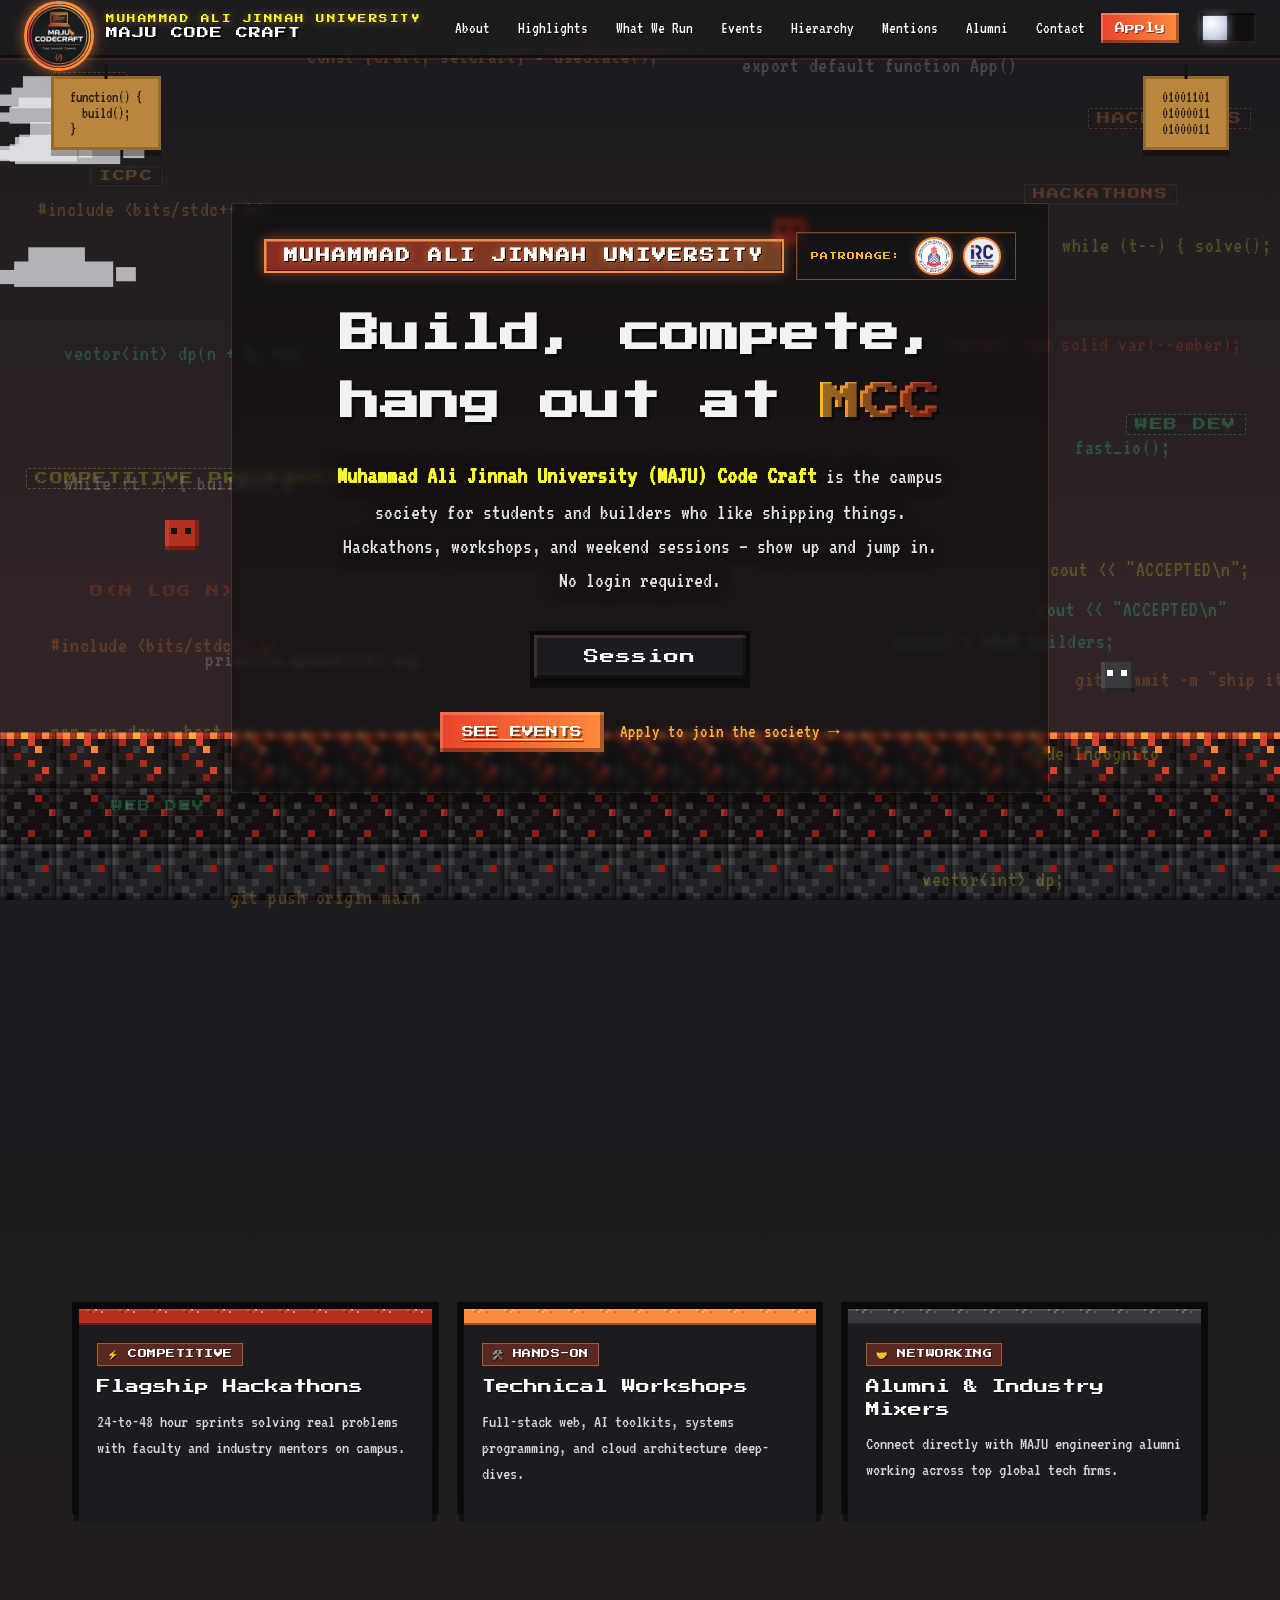
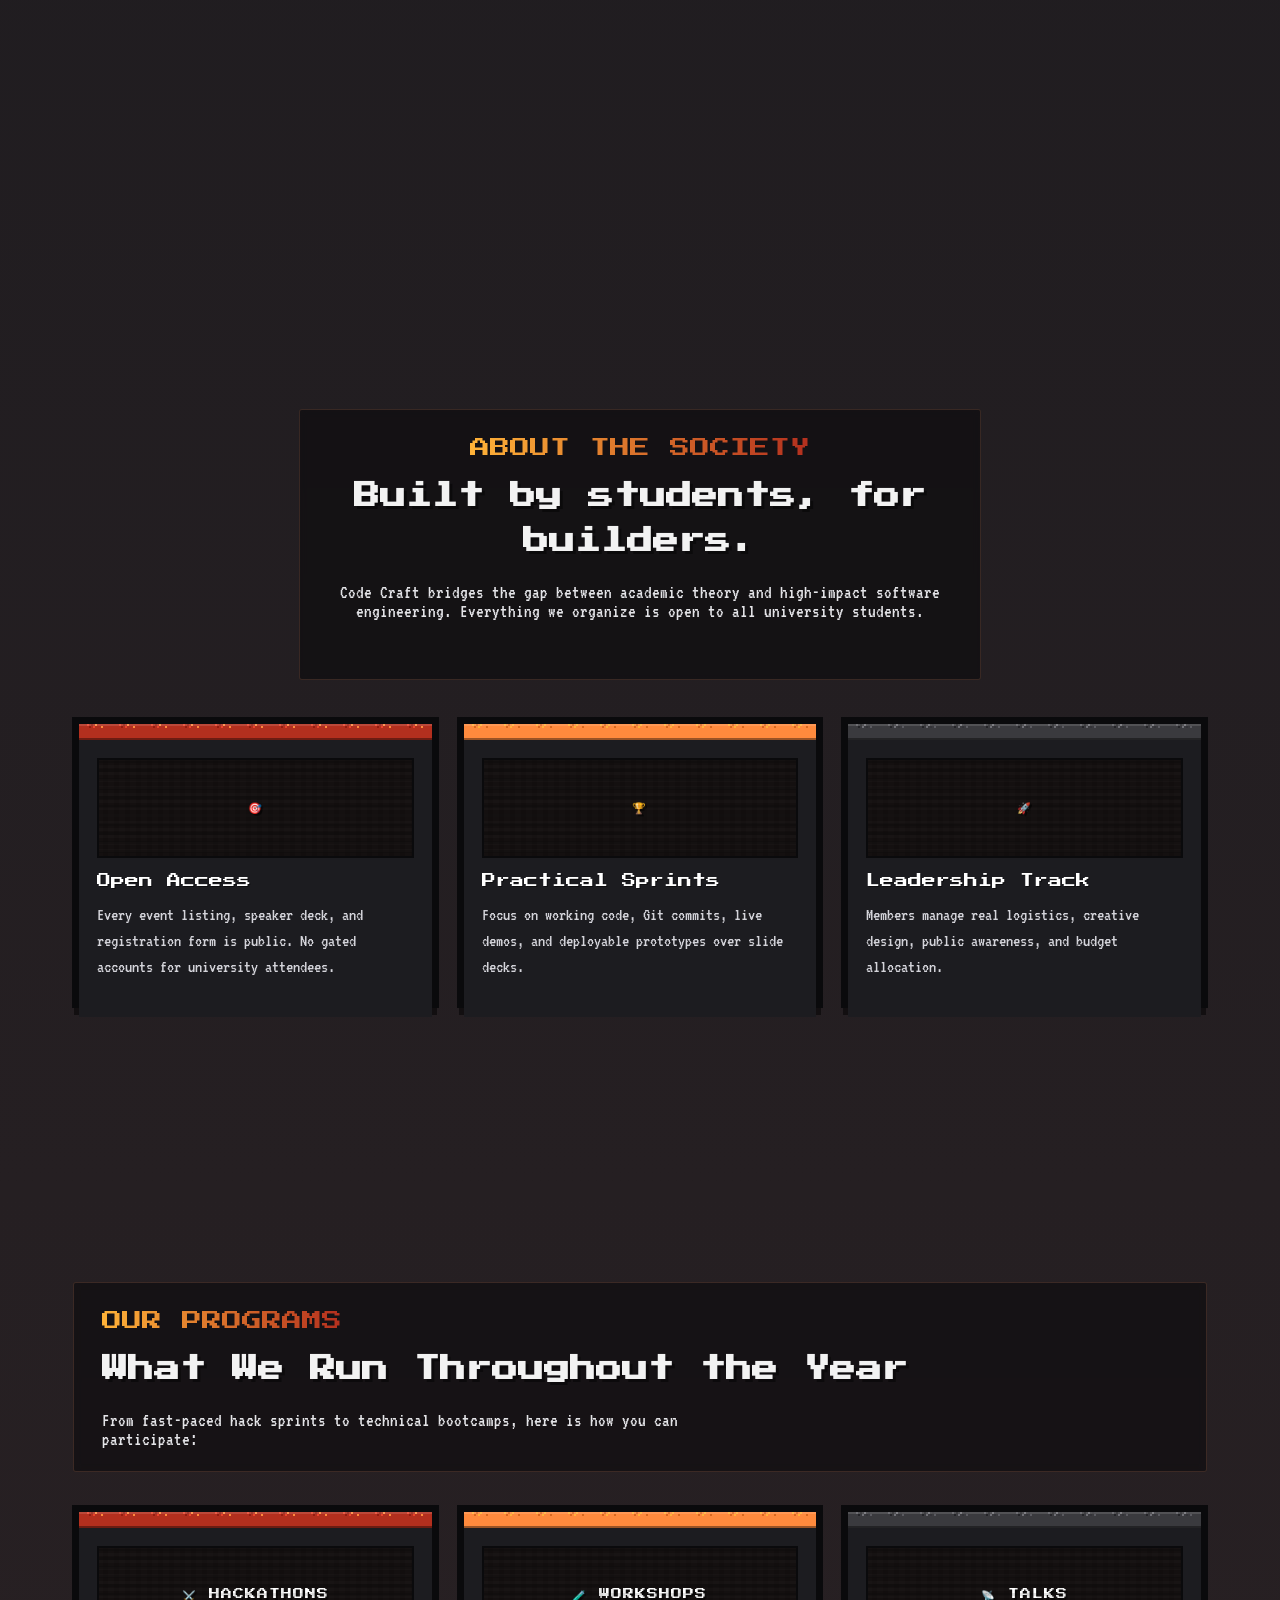
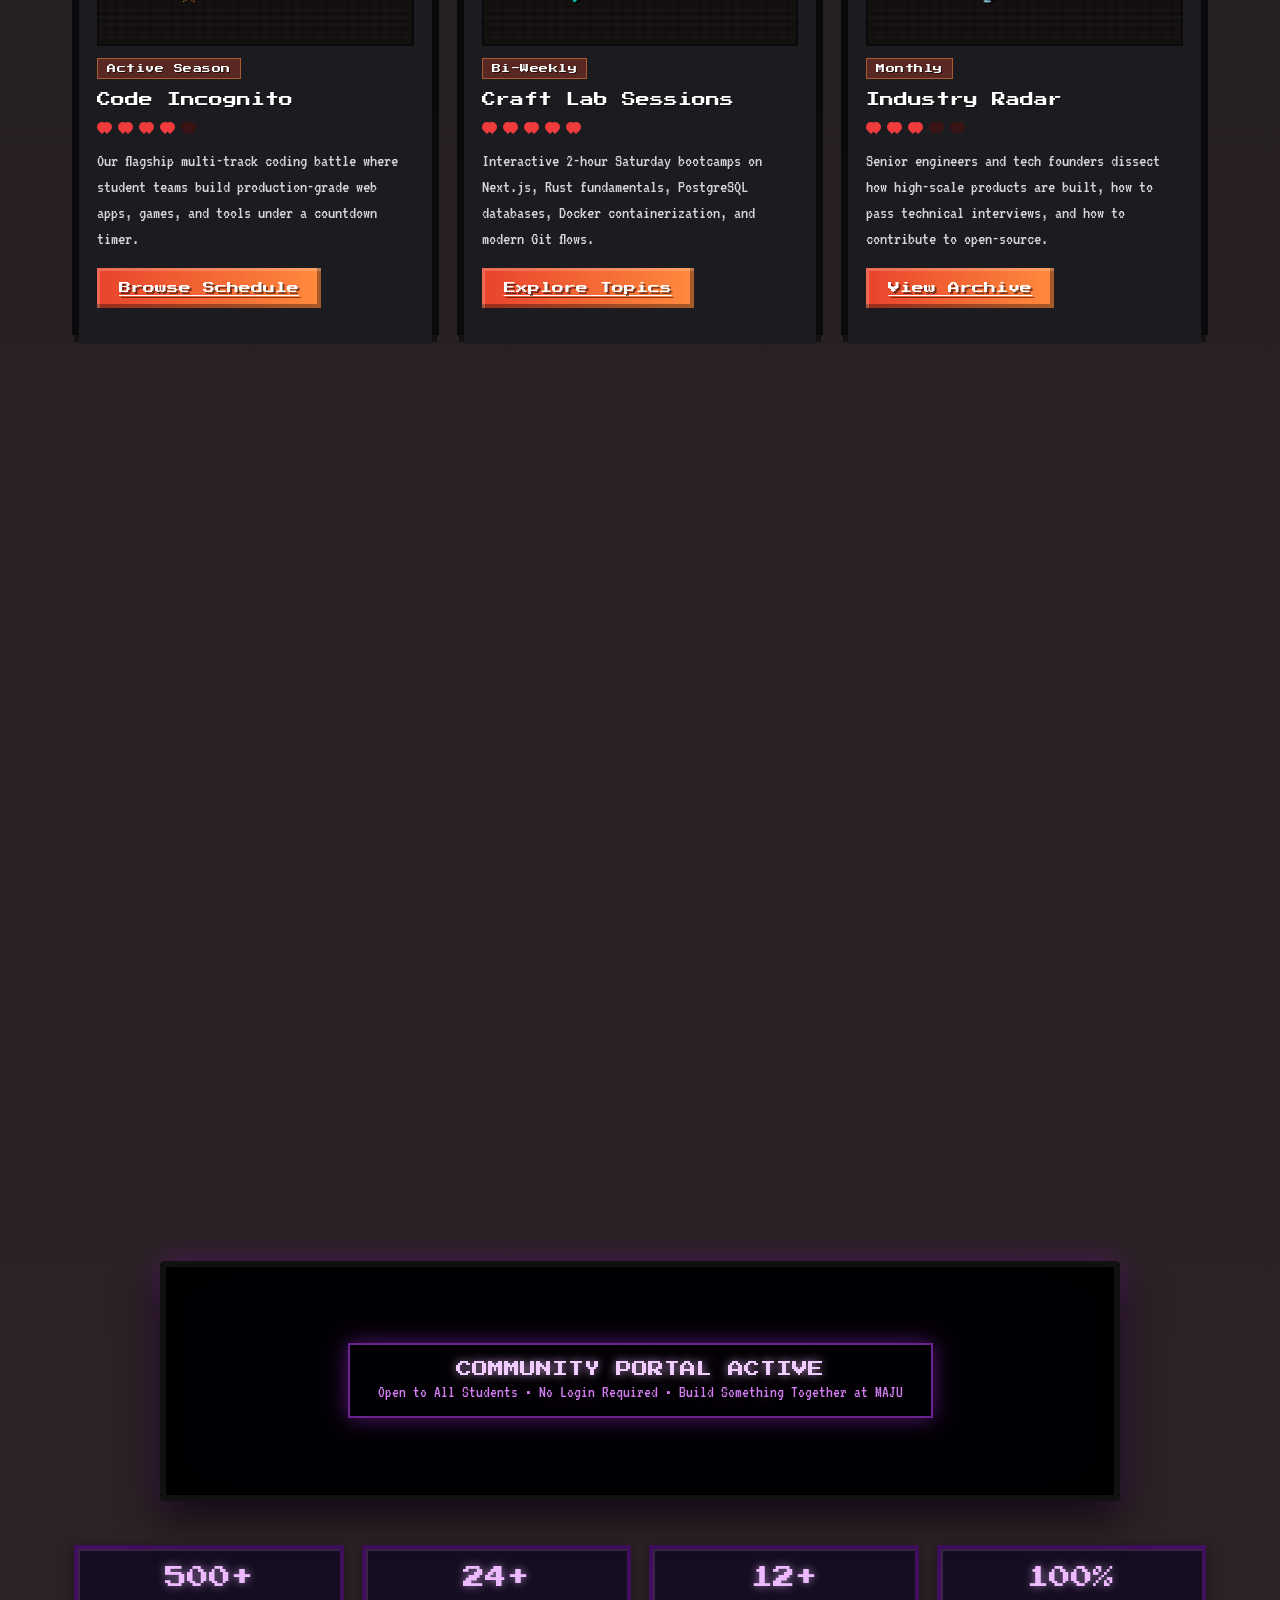
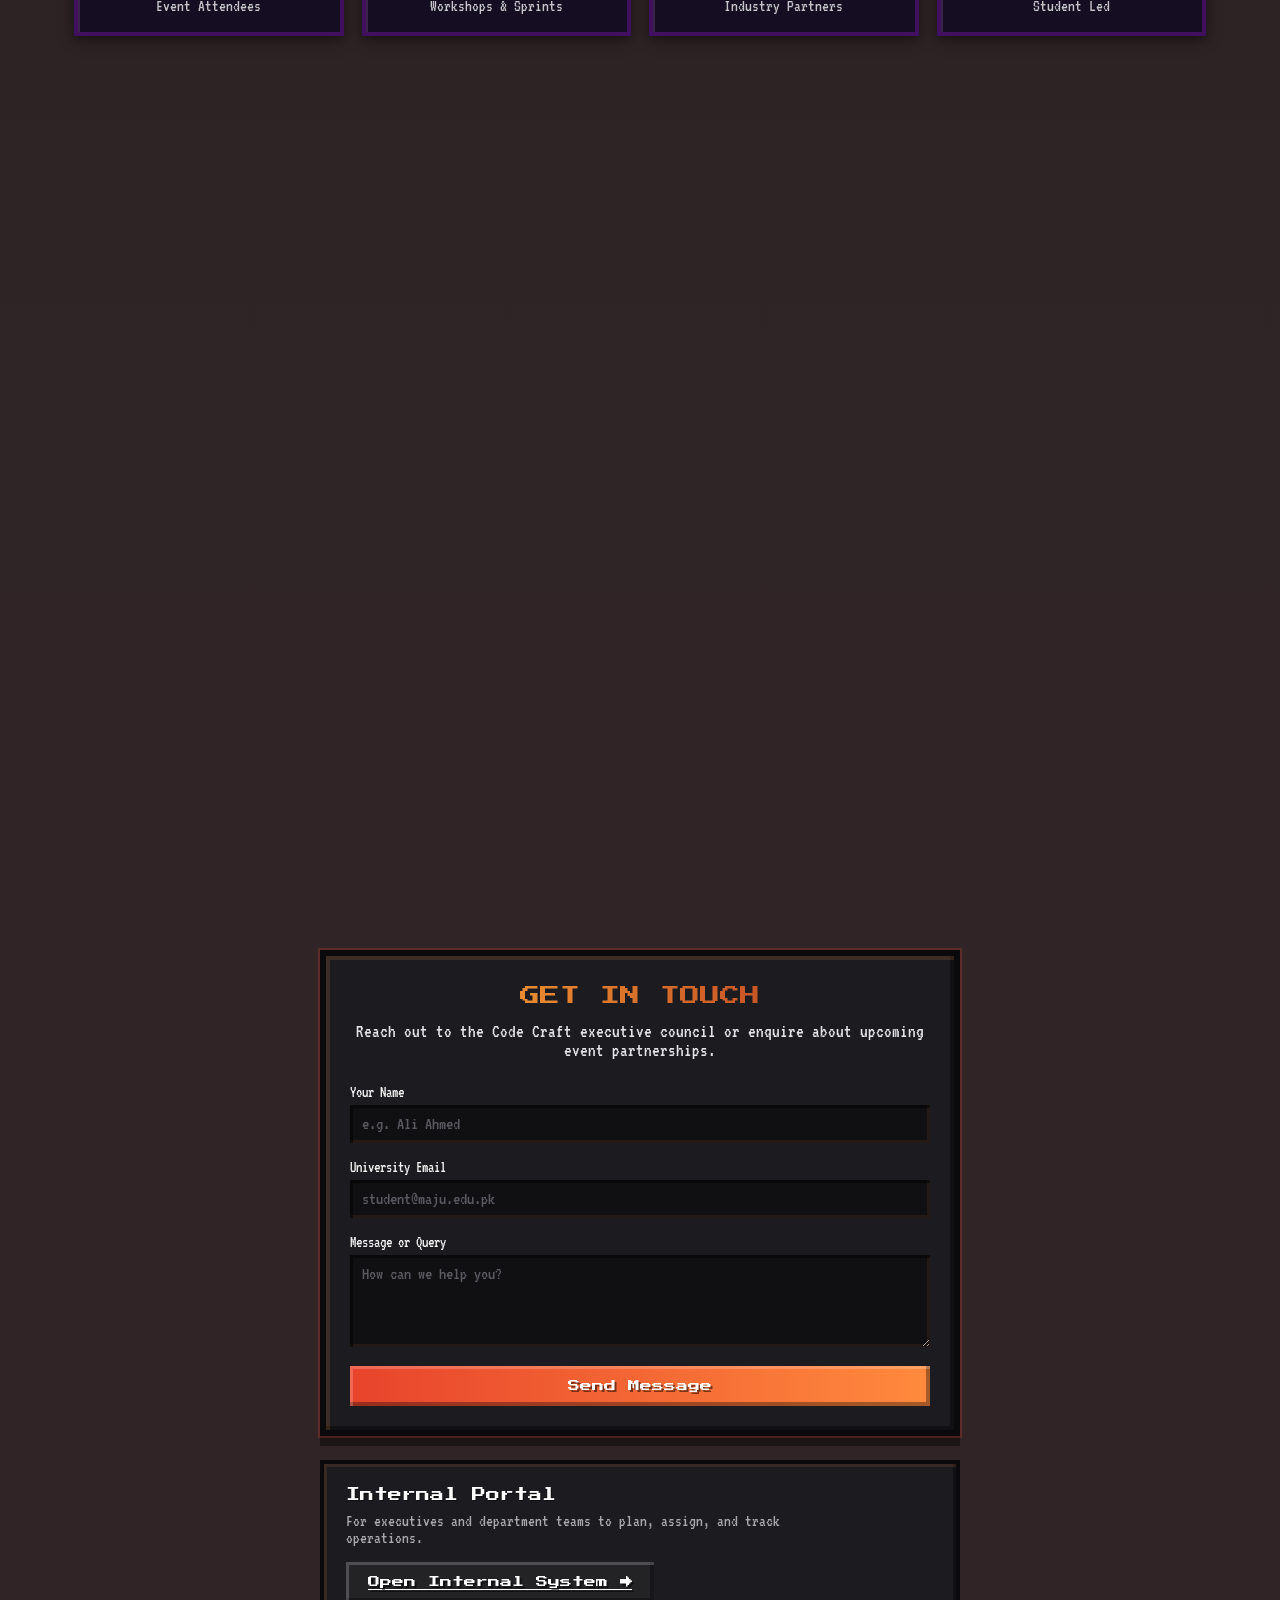
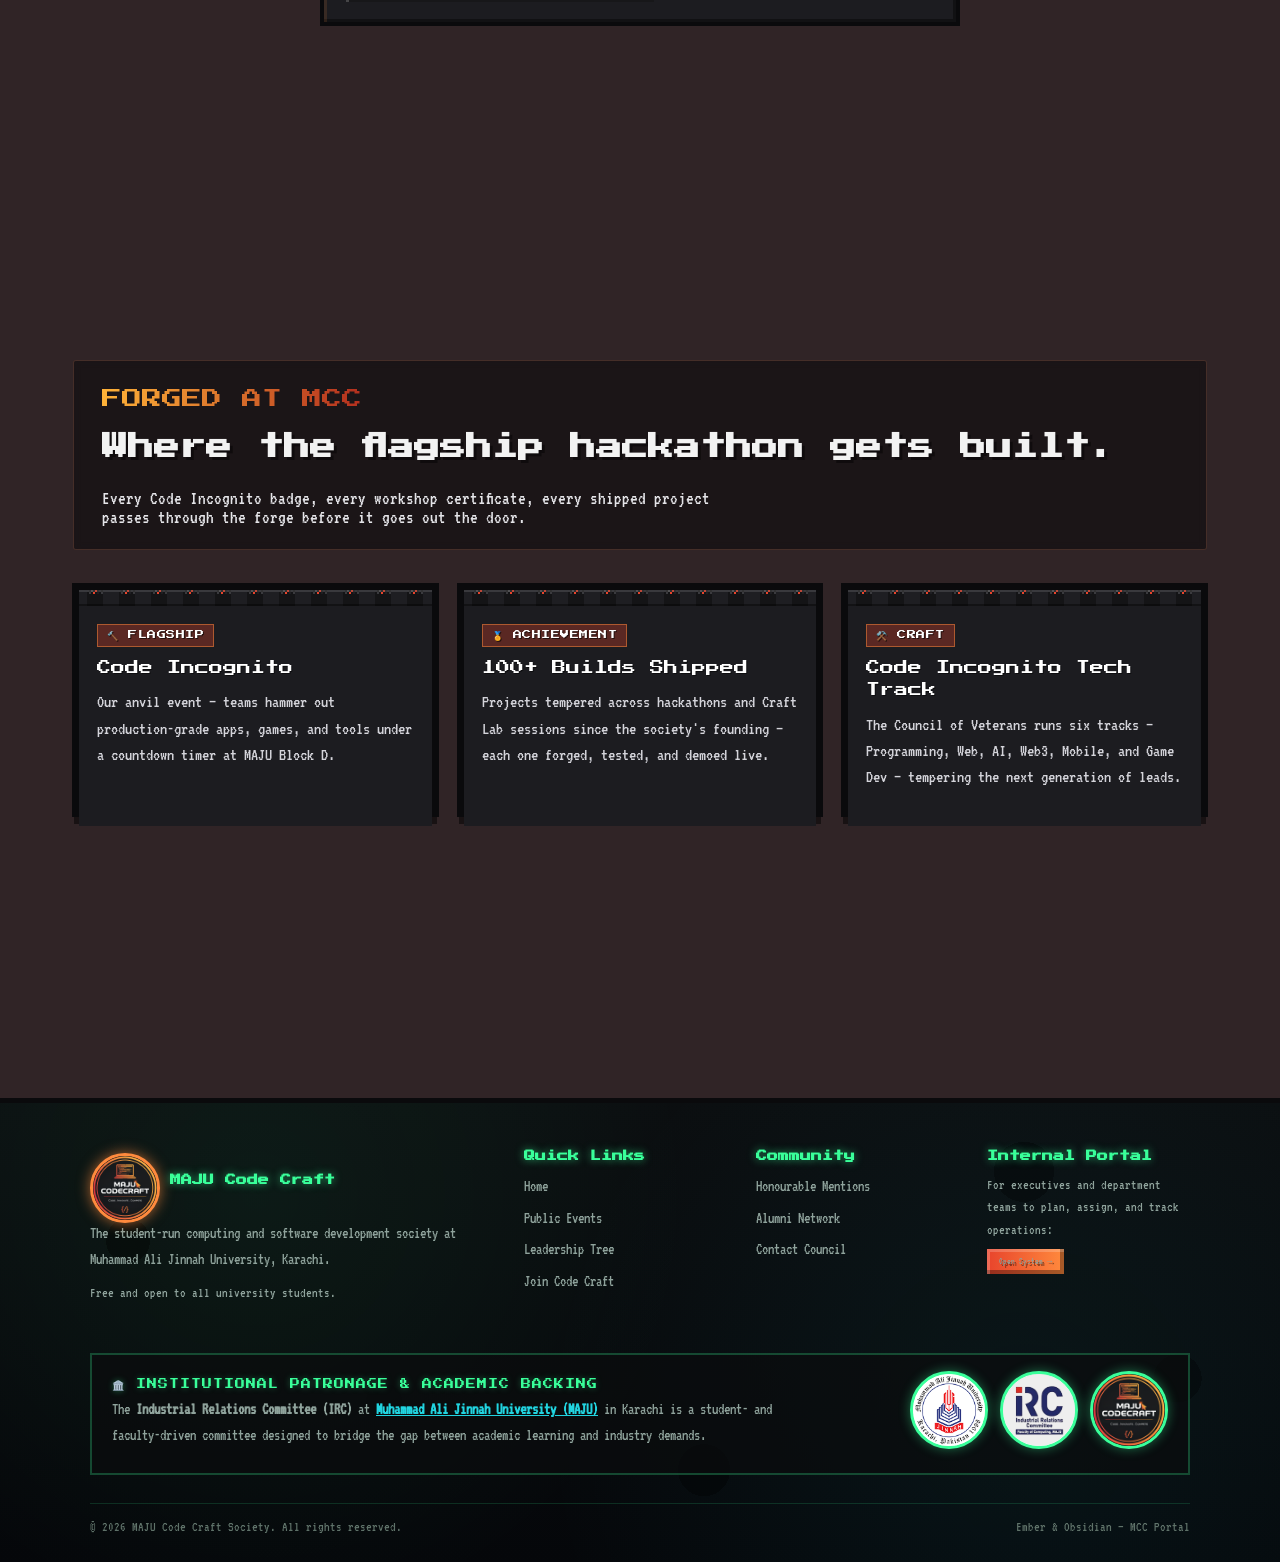
==== commit 2893ef5e: "Restore nether castles with mirrored text and remove skip intro button" ====
--- a/index.html
+++ b/index.html
@@ -234,7 +234,6 @@
     <div class="door-logo-tagline">Code . Innovate . Compete</div>
   </div>
 </div>
-<div id="door-skip">Skip intro →</div>
 
 <!-- ============ BIOME BACKGROUND ============ -->
 <div id="biome-layer">
--- a/assets/mc-theme.css
+++ b/assets/mc-theme.css
@@ -646,6 +646,281 @@
 }
 body[data-biome="obsidian"] .landmark-library{ opacity:0.95; }
 body[data-biome="nether"]   .landmark-castles{ opacity:0.95; }
+
+/* ---- Three Nether Castles (MAJU Blocks A&B, C, D) ---- */
+.landmark-castles{
+  bottom:130px;
+  right:5%;
+  display:flex;
+  align-items:flex-end;
+  gap:18px;
+  z-index:4;
+}
+@media (max-width: 960px){
+  .landmark-castles{
+    right:50%;
+    transform:translateX(50%);
+    gap:14px;
+    bottom:110px;
+  }
+}
+@media (max-width: 600px){
+  .landmark-castles{
+    transform:translateX(50%) scale(0.72);
+    transform-origin:bottom center;
+  }
+}
+
+.mc-castle{
+  position:relative;
+  flex-shrink:0;
+  filter:drop-shadow(0 14px 22px rgba(0,0,0,0.85));
+}
+
+.mc-castle::after{
+  content:"";
+  position:absolute;
+  bottom:-4px;
+  left:8%;
+  right:8%;
+  height:12px;
+  background:radial-gradient(ellipse at center, rgba(255,92,46,0.4), transparent 70%);
+  filter:blur(3px);
+  z-index:0;
+  pointer-events:none;
+}
+
+/* Base tower style */
+.castle-tower{
+  position:absolute;
+  bottom:0;
+  background-color:#210202;
+  background-image:
+    linear-gradient(rgba(14,1,1,0.85) 2px, transparent 2px),
+    linear-gradient(90deg, rgba(14,1,1,0.65) 2px, transparent 2px);
+  background-size:100% 12px, 16px 100%;
+  box-shadow:
+    inset -5px 0 0 rgba(0,0,0,0.65),
+    inset 5px 0 0 rgba(255,92,46,0.12),
+    inset 0 5px 0 rgba(255,92,46,0.18);
+  border-top:3px solid #560808;
+  z-index:2;
+}
+
+/* Tower crenellations (battlements) */
+.castle-tower::before{
+  content:"";
+  position:absolute;
+  top:-11px;
+  left:-1px;
+  right:-1px;
+  height:11px;
+  background:repeating-linear-gradient(90deg,
+    #2B0707 0px, #2B0707 33%,
+    transparent 33%, transparent 66%,
+    #2B0707 66%, #2B0707 100%
+  );
+  box-shadow:inset 0 2px 0 rgba(255,92,46,0.25);
+}
+
+/* Glowing arrow-slit windows in towers */
+.castle-tower::after{
+  content:"";
+  position:absolute;
+  top:30px;
+  left:50%;
+  transform:translateX(-50%);
+  width:5px;
+  height:15px;
+  background:radial-gradient(circle at 50% 50%, #FFB238, #FF5C2E);
+  box-shadow:0 0 10px #FF5C2E, 0 0 16px rgba(255,92,46,0.65);
+  border:1px solid #140202;
+  border-radius:1px;
+}
+
+/* Castle central wall connecting towers */
+.castle-wall{
+  position:absolute;
+  bottom:0;
+  background-color:#1c0202;
+  background-image:
+    linear-gradient(rgba(12,1,1,0.85) 2px, transparent 2px),
+    linear-gradient(90deg, rgba(12,1,1,0.65) 2px, transparent 2px);
+  background-size:100% 12px, 18px 100%;
+  box-shadow:
+    inset 0 4px 0 rgba(255,92,46,0.15),
+    inset -4px 0 0 rgba(0,0,0,0.5),
+    inset 4px 0 0 rgba(0,0,0,0.5);
+  border-top:2px solid #4a0606;
+  z-index:1;
+}
+
+/* Wall crenellations on top */
+.castle-wall::before{
+  content:"";
+  position:absolute;
+  top:-8px;
+  left:2px;
+  right:2px;
+  height:8px;
+  background:repeating-linear-gradient(90deg,
+    #240505 0px, #240505 22%,
+    transparent 22%, transparent 44%,
+    #240505 44%, #240505 66%,
+    transparent 66%, transparent 88%,
+    #240505 88%, #240505 100%
+  );
+  box-shadow:inset 0 2px 0 rgba(255,92,46,0.2);
+}
+
+/* Glowing gate at castle base */
+.castle-glow{
+  position:absolute;
+  bottom:0;
+  left:50%;
+  transform:translateX(-50%);
+  border-radius:8px 8px 0 0;
+  background:radial-gradient(circle at 50% 85%, #FFE259 0%, #FF5C2E 45%, #951C10 80%, #200202 100%);
+  box-shadow:0 0 18px rgba(255,92,46,0.85), 0 0 32px rgba(255,60,20,0.5), inset 0 0 8px rgba(0,0,0,0.7);
+  z-index:3;
+  animation:castleLavaGlow 3s ease-in-out infinite alternate;
+}
+
+@keyframes castleLavaGlow{
+  0%{ opacity:0.8; filter:brightness(0.95); }
+  50%{ opacity:1; filter:brightness(1.25); box-shadow:0 0 24px rgba(255,92,46,1), 0 0 42px rgba(255,138,61,0.65); }
+  100%{ opacity:0.85; filter:brightness(1.05); }
+}
+
+/* Mirrored MAJU BLOCK Sign */
+.castle-sign{
+  position:absolute;
+  left:50%;
+  transform:translateX(-50%);
+  z-index:4;
+  white-space:nowrap;
+  text-align:center;
+  background:rgba(20, 2, 2, 0.94);
+  border:2px solid #560808;
+  box-shadow:
+    0 3px 8px rgba(0,0,0,0.85),
+    inset 0 0 6px rgba(255,92,46,0.3);
+  border-radius:2px;
+}
+
+/* Mirrored text requirement */
+.castle-sign span{
+  display:inline-flex;
+  flex-direction:column;
+  align-items:center;
+  transform:scaleX(-1); /* MIRRORED TEXT */
+  font-family:var(--font-pixel);
+  line-height:1.25;
+  color:#FFFFFF;
+  text-shadow:1px 1px 0 #000, 0 0 8px rgba(255,138,61,0.8);
+}
+
+.castle-sign em{
+  font-style:normal;
+  letter-spacing:1.5px;
+  color:#FF8A3D;
+  text-shadow:1px 1px 0 #000, 0 0 5px rgba(255,92,46,0.65);
+  opacity:0.95;
+}
+
+/* === Castle 1: MAJU BLOCK A&B (tallest & widest, left) === */
+.mc-castle--ab{
+  width:165px;
+  height:220px;
+}
+.mc-castle--ab .castle-tower{
+  width:44px;
+  height:220px;
+}
+.mc-castle--ab .castle-tower.t1{ left:0; }
+.mc-castle--ab .castle-tower.t2{ right:0; }
+.mc-castle--ab .castle-wall{
+  left:40px;
+  right:40px;
+  height:172px;
+}
+.mc-castle--ab .castle-glow{
+  width:32px;
+  height:46px;
+}
+.mc-castle--ab .castle-sign{
+  top:24px;
+  padding:4px 8px;
+}
+.mc-castle--ab .castle-sign span{
+  font-size:12px;
+}
+.mc-castle--ab .castle-sign em{
+  font-size:7px;
+}
+
+/* === Castle 2: MAJU BLOCK C (medium, center) === */
+.mc-castle--c{
+  width:134px;
+  height:180px;
+}
+.mc-castle--c .castle-tower{
+  width:35px;
+  height:180px;
+}
+.mc-castle--c .castle-tower.t1{ left:0; }
+.mc-castle--c .castle-tower.t2{ right:0; }
+.mc-castle--c .castle-wall{
+  left:31px;
+  right:31px;
+  height:140px;
+}
+.mc-castle--c .castle-glow{
+  width:26px;
+  height:38px;
+}
+.mc-castle--c .castle-sign{
+  top:18px;
+  padding:3px 6px;
+}
+.mc-castle--c .castle-sign span{
+  font-size:11px;
+}
+.mc-castle--c .castle-sign em{
+  font-size:6.5px;
+}
+
+/* === Castle 3: MAJU BLOCK D (original style, right) === */
+.mc-castle--d{
+  width:108px;
+  height:148px;
+}
+.mc-castle--d .castle-tower{
+  width:29px;
+  height:148px;
+}
+.mc-castle--d .castle-tower.t1{ left:0; }
+.mc-castle--d .castle-tower.t2{ right:0; }
+.mc-castle--d .castle-wall{
+  left:25px;
+  right:25px;
+  height:114px;
+}
+.mc-castle--d .castle-glow{
+  width:22px;
+  height:30px;
+}
+.mc-castle--d .castle-sign{
+  top:14px;
+  padding:2px 5px;
+}
+.mc-castle--d .castle-sign span{
+  font-size:10px;
+}
+.mc-castle--d .castle-sign em{
+  font-size:6px;
+}
+
 body[data-biome="end"]      .landmark-endportal{
   bottom:60px; left:50%; transform:translateX(-50%);
   width:320px; height:170px;
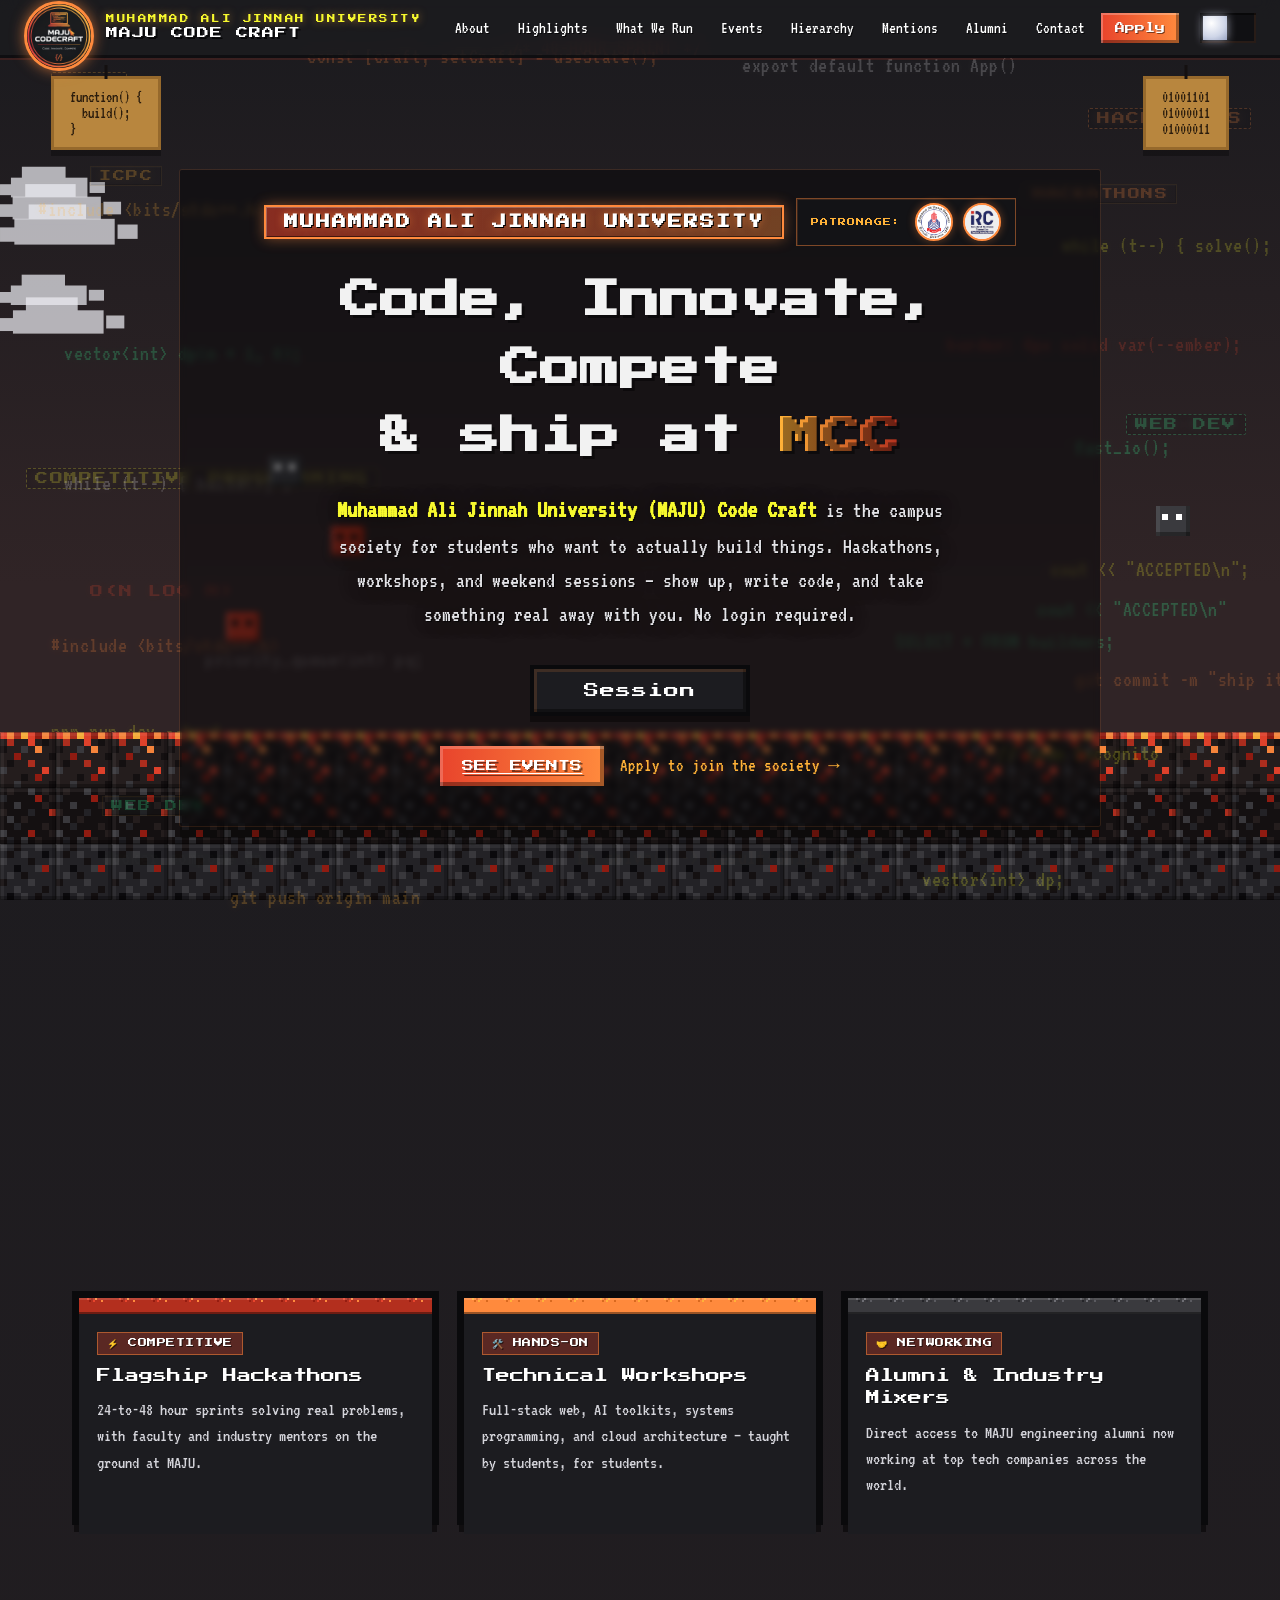
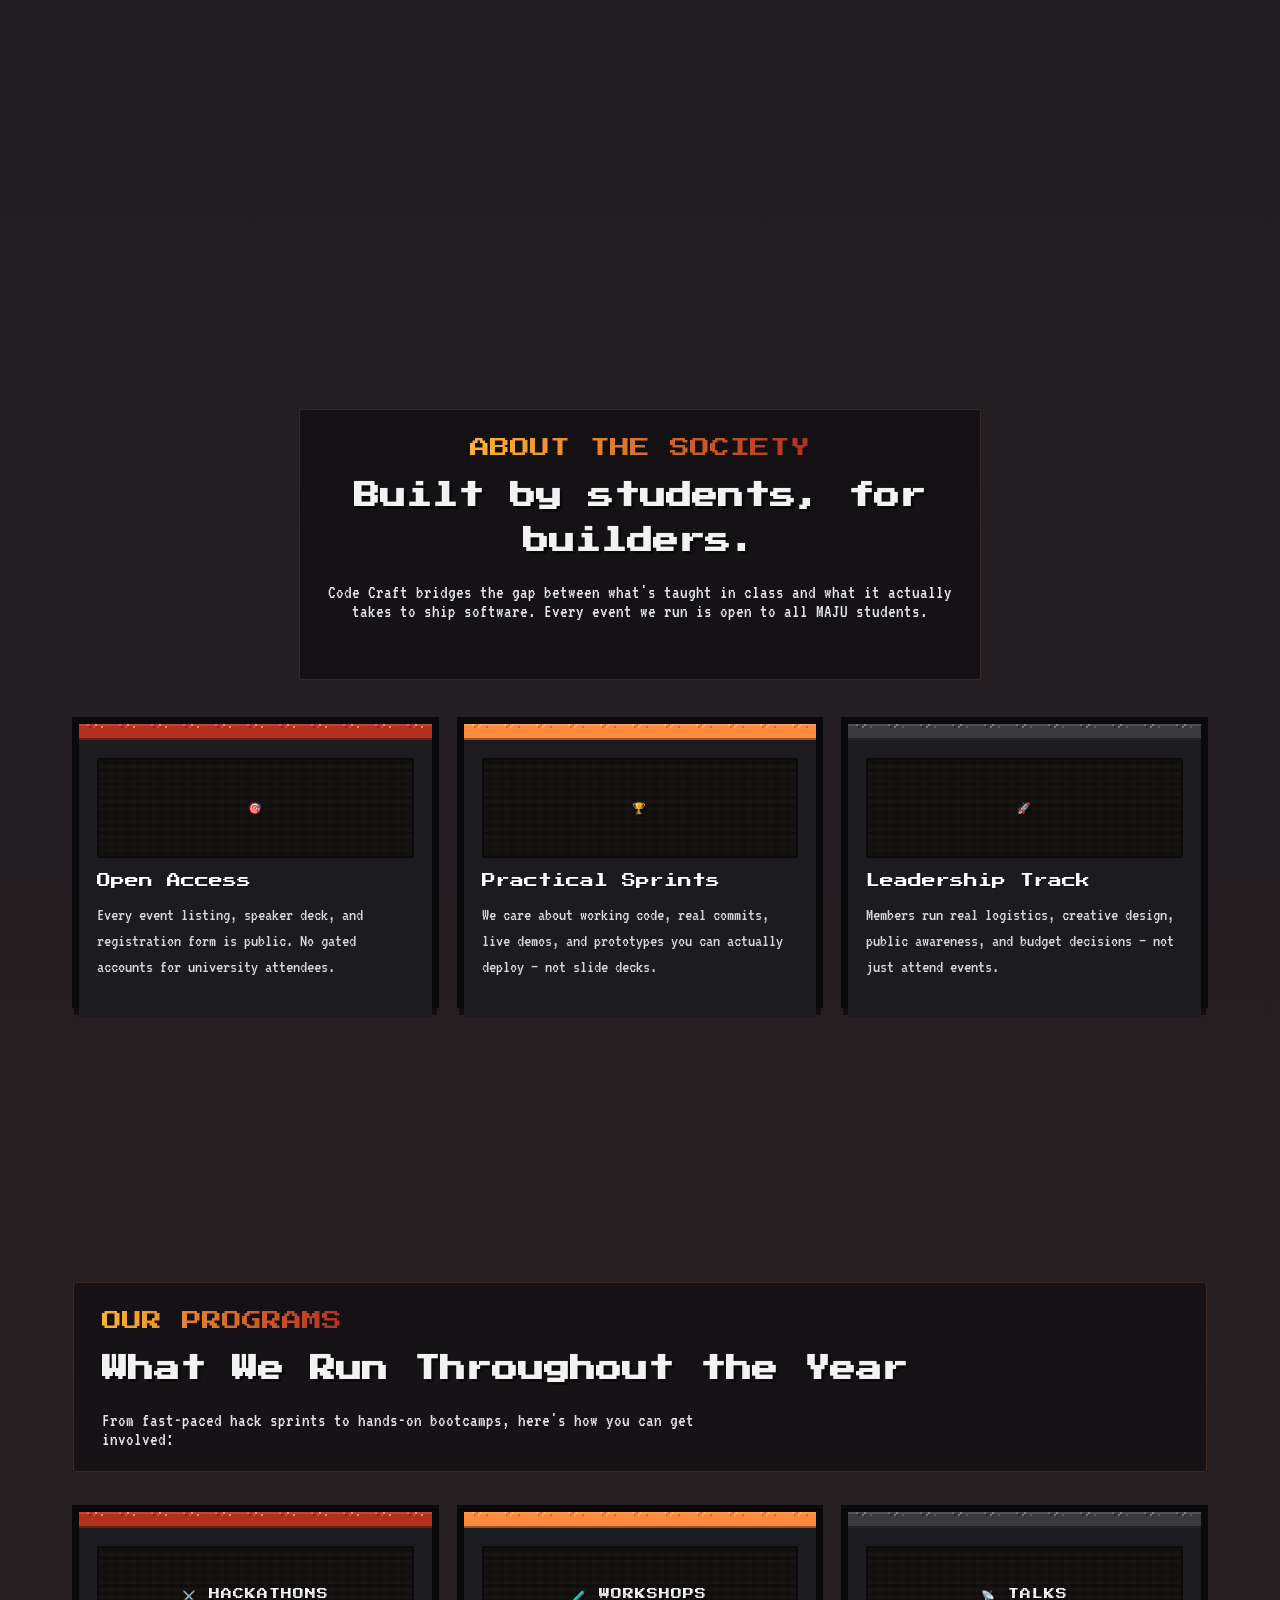
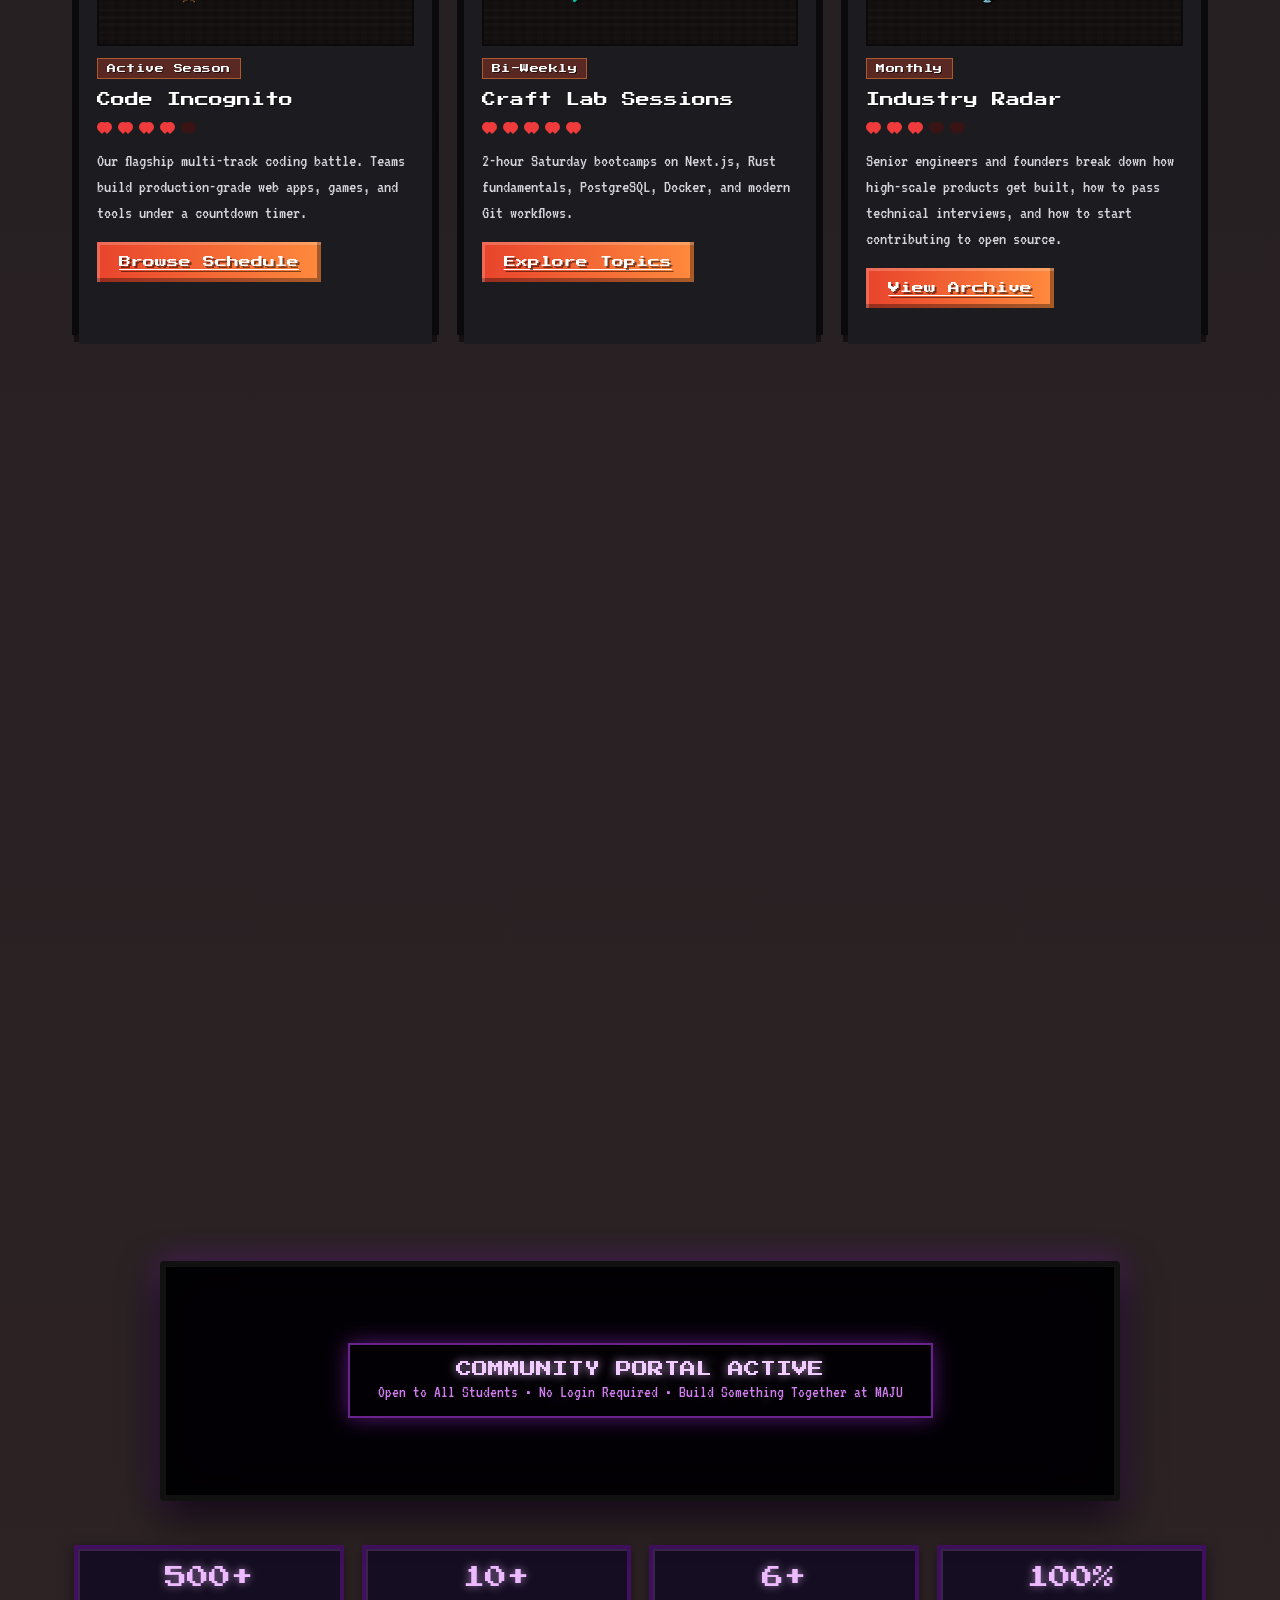
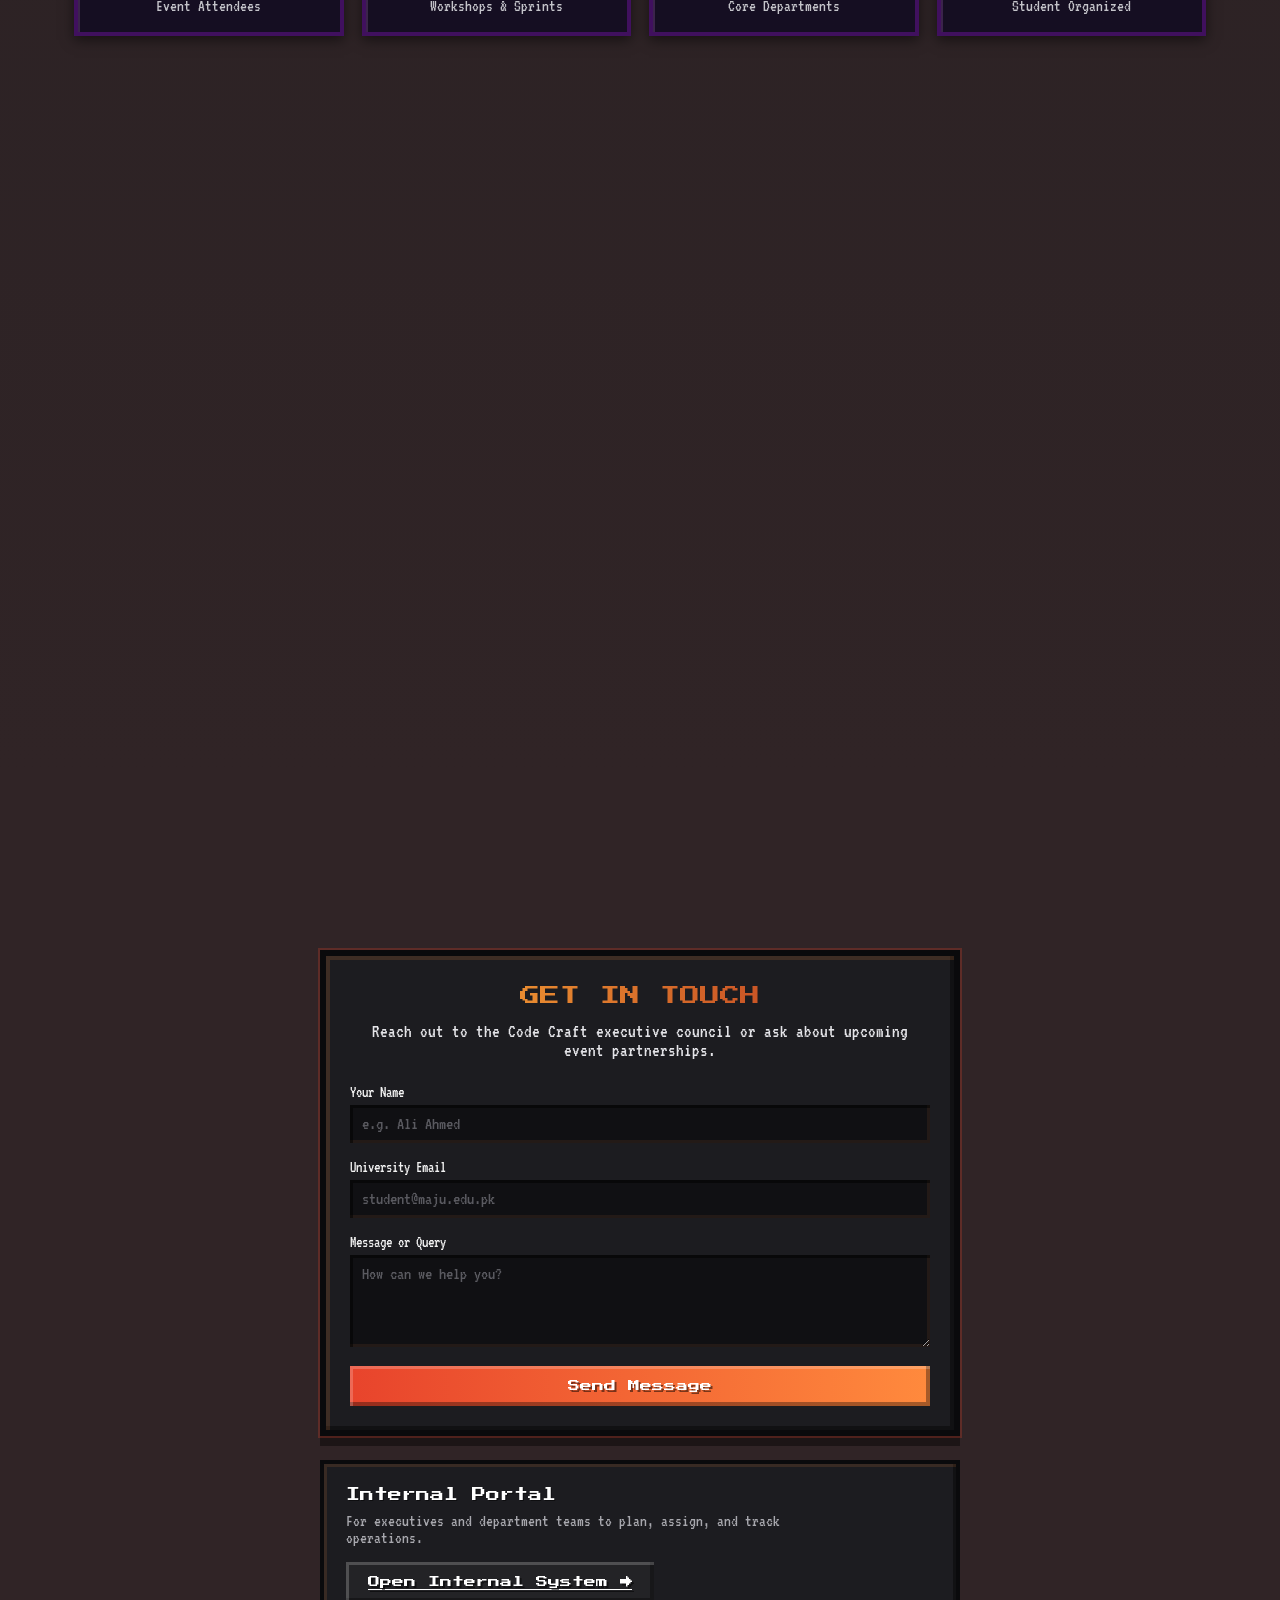
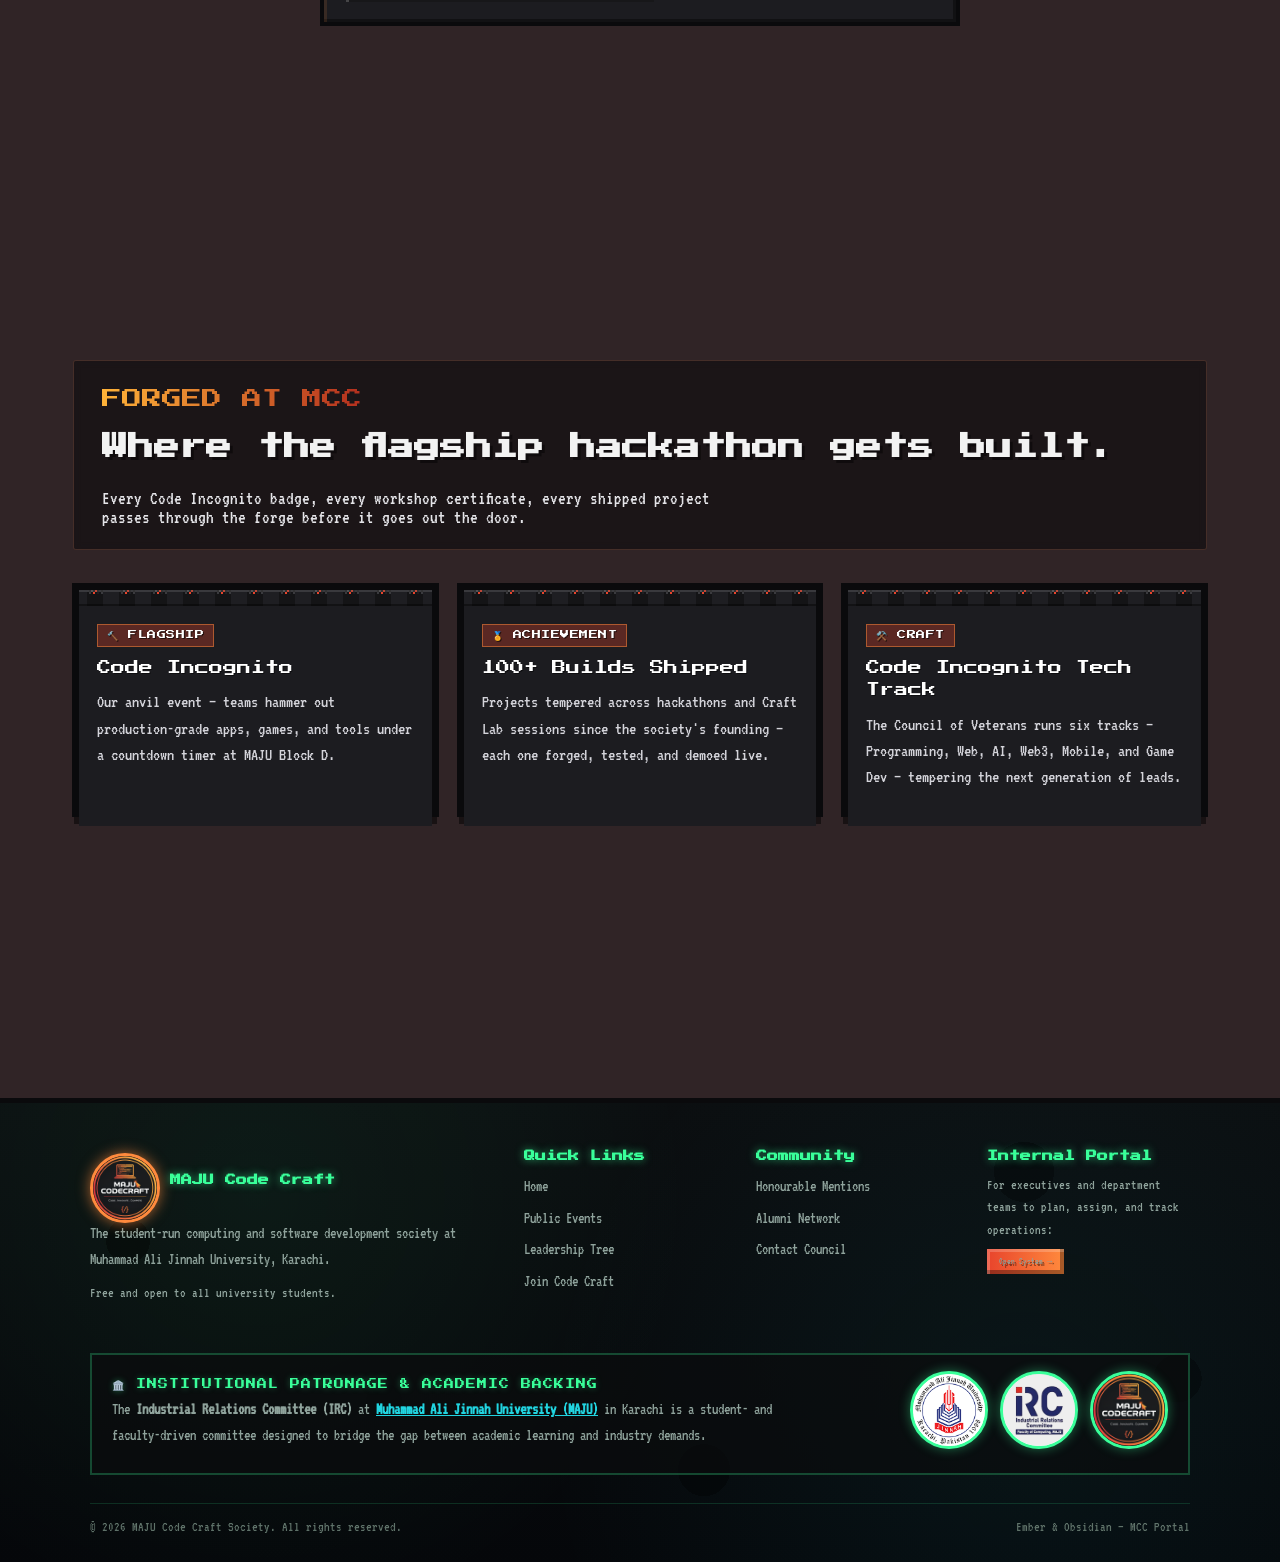
==== commit 65f879ee: "Update portal content across index, events, hierarchy, and apply pages" ====
--- a/index.html
+++ b/index.html
@@ -1,698 +1,906 @@
 <!DOCTYPE html>
 <html lang="en">
+
 <head>
-<meta charset="UTF-8">
-<meta name="viewport" content="width=device-width, initial-scale=1.0">
-<title>MAJU Code Craft | Campus Computing Society</title>
-<meta name="description" content="Maju Code Craft is the campus society for students who like shipping things. Hackathons, workshops, and weekend sessions — no login required.">
-<link rel="icon" type="image/png" href="logos/community_logo_clean.png">
-<link rel="preconnect" href="https://fonts.googleapis.com">
-<link rel="preconnect" href="https://fonts.gstatic.com" crossorigin>
-<link href="https://fonts.googleapis.com/css2?family=Press+Start+2P&family=VT323&display=swap" rel="stylesheet">
-<link rel="stylesheet" href="assets/mc-theme.css">
-<style>
-  /* ===== Page-specific styling ===== */
-
-  /* ---- Hero ---- */
-  .hero-wrap{ position:relative; padding:70px 24px 90px; }
-  .hero-inner{ max-width:920px; margin:0 auto; text-align:center; position:relative; z-index:2; }
-  .hero-pill{
-    display:inline-flex;
-    align-items:center;
-    gap:8px;
-    font-family:var(--font-pixel);
-    font-size:clamp(11px, 1.35vw, 14px);
-    letter-spacing:2px;
-    color:#FFFFFF;
-    background:linear-gradient(90deg, rgba(232,68,44,0.55), rgba(255,138,61,0.4));
-    border:2px solid var(--gold);
-    padding:8px 18px;
-    box-shadow:inset 1px 1px 0 rgba(255,255,255,0.25), inset -1px -1px 0 rgba(0,0,0,0.5), 0 0 14px rgba(255,138,61,0.45);
-    text-shadow:1px 1px 0 #000, 0 0 8px rgba(255,138,61,0.6);
-    font-weight:bold;
-  }
-  .hero-title{
-    font-family:var(--font-pixel);
-    font-size:clamp(22px, 4.4vw, 40px);
-    line-height:1.7;
-    color:var(--text-dark);
-    margin-bottom:20px;
-    text-shadow:3px 3px 0 rgba(0,0,0,0.4);
-  }
-  .hero-title .accent{
-    background:linear-gradient(90deg, var(--ember), var(--grass-side));
-    -webkit-background-clip:text; background-clip:text; color:transparent;
-  }
-  .hero-desc{
-    font-size:22px;
-    line-height:1.55;
-    color:#e4e4e8;
-    max-width:620px;
-    margin:0 auto 34px;
-    text-shadow:1px 1px 0 rgba(0,0,0,0.7), 0 0 18px rgba(0,0,0,0.5);
-  }
-  .hero-scrim{
-    display:inline-block;
-    background:rgba(6,6,8,0.5);
-    backdrop-filter:blur(3px);
-    -webkit-backdrop-filter:blur(3px);
-    padding:28px 32px;
-    border-radius:2px;
-    box-shadow:0 0 0 1px rgba(255,138,61,0.12), 0 12px 0 rgba(0,0,0,0.3);
-  }
-  .hero-scramble{
-    display:inline-block;
-    font-family:var(--font-pixel);
-    font-size:15px;
-    color:#fff;
-    background:var(--ui-bg);
-    border:4px solid var(--ui-dark);
-    padding:14px 22px;
-    margin-bottom:30px;
-    cursor:pointer;
-    box-shadow:inset 3px 3px 0 rgba(255,138,61,0.15), inset -3px -3px 0 rgba(0,0,0,0.4), 0 6px 0 rgba(0,0,0,0.4);
-    letter-spacing:1px;
-    min-width:220px;
-  }
-  .hero-actions{ display:flex; gap:16px; justify-content:center; flex-wrap:wrap; margin-bottom:12px; }
-  .hero-link{
-    font-size:19px;
-    color:var(--ember);
-    text-decoration:none;
-    align-self:center;
-  }
-  .hero-link:hover{ text-decoration:underline; }
-
-  /* Hanging sign positions for hero */
-  .hero-wrap .hanging-sign{ top:18px; }
-  .sign-left{ left:4%; }
-  .sign-right{ right:4%; animation-delay:-2s; }
-  @media (max-width:760px){ .hero-wrap .hanging-sign{ display:none; } }
-
-  /* floating code snippets & tech keywords drifting behind hero & background */
-  .code-float{
-    position:absolute;
-    pointer-events:none;
-    user-select:none;
-    white-space:nowrap;
-    opacity:0.24;
-    will-change:transform;
-    transition:opacity 0.3s ease;
-  }
-  .code-float.font-pixel{
-    font-family:var(--font-pixel);
-    font-size:clamp(9px, 1.1vw, 12px);
-    letter-spacing:1.5px;
-    text-transform:uppercase;
-  }
-  .code-float.font-body{
-    font-family:var(--font-body);
-    font-size:clamp(16px, 1.8vw, 22px);
-    letter-spacing:0.5px;
-  }
-  .code-float.color-ember{ color:var(--ember); text-shadow:0 0 8px rgba(255,178,56,0.35); }
-  .code-float.color-gold{ color:var(--gold); text-shadow:0 0 8px rgba(255,138,61,0.35); }
-  .code-float.color-red{ color:var(--grass-top); text-shadow:0 0 8px rgba(232,68,44,0.3); }
-  .code-float.color-yellow{ color:var(--spark-yellow); text-shadow:0 0 8px rgba(247,249,46,0.3); }
-  .code-float.color-neon{ color:var(--cave-neon); text-shadow:0 0 8px rgba(57,255,154,0.3); }
-  .code-float.color-violet{ color:var(--end-violet); text-shadow:0 0 8px rgba(185,131,255,0.3); }
-  .code-float.color-white{ color:#E4E4E8; text-shadow:0 0 8px rgba(228,228,232,0.25); }
-
-  .code-float.is-tag{
-    background:rgba(28,28,32,0.55);
-    border:1px solid rgba(255,178,56,0.28);
-    padding:3px 8px;
-    box-shadow:inset 1px 1px 0 rgba(255,255,255,0.06), inset -1px -1px 0 rgba(0,0,0,0.5);
-  }
-  .code-float.anim-bob{ animation:floatBob 5.5s ease-in-out infinite; }
-  .code-float.anim-drift{ animation:floatDrift 8.5s ease-in-out infinite; }
-  .code-float.anim-sway{ animation:floatSway 7s ease-in-out infinite; }
-
-  html[data-mode="day"] .code-float{
-    opacity:0.32;
-    filter:contrast(1.3) brightness(0.65);
-  }
-  @media (max-width:760px){
-    .code-float.font-pixel{ font-size:8px; }
-    .code-float.font-body{ font-size:14px; }
-  }
-  @media (prefers-reduced-motion: reduce){
-    .code-float{ animation:none !important; }
-  }
-
-  /* Floating mob (simple pixel-block critter, CSS-only) */
-  .mob{
-    position:absolute;
-    width:34px; height:30px;
-    animation:floatBob 3.6s ease-in-out infinite;
-    cursor:pointer;
-  }
-  .mob-body{
-    width:100%; height:100%;
-    background:var(--stone);
-    box-shadow:inset -4px 0 0 rgba(0,0,0,0.3), inset 0 -4px 0 rgba(0,0,0,0.35), inset 4px 0 0 rgba(255,255,255,0.08);
-    position:relative;
-  }
-  .mob-body::after{
-    content:"";
-    position:absolute; top:8px; left:6px;
-    width:6px; height:6px;
-    background:#fff;
-    box-shadow:14px 0 0 #fff;
-  }
-  .mob.creeper .mob-body{ background:var(--grass-side); }
-  .mob.creeper .mob-body::after{ background:#111; box-shadow:14px 0 0 #111; }
-
-  /* ---- About / highlights section ---- */
-  .about-lead{ text-align:center; max-width:680px; margin:0 auto 40px; }
-  .about-lead .mc-section-title{ justify-content:center; }
-  .about-lead .mc-section-sub{ margin-left:auto; margin-right:auto; }
-  .section-lead-scrim{
-    display:inline-block;
-    background:rgba(6,6,8,0.5);
-    backdrop-filter:blur(3px);
-    -webkit-backdrop-filter:blur(3px);
-    padding:22px 28px;
-    border-radius:2px;
-    box-shadow:0 0 0 1px rgba(255,138,61,0.1);
-  }
-  .about-lead .section-lead-scrim{ display:block; }
-
-  /* ---- Stats as hearts/food ---- */
-  .stats-row{
-    display:grid;
-    grid-template-columns:repeat(auto-fit, minmax(200px,1fr));
-    gap:18px;
-    margin-top:16px;
-  }
-  .stat-block{
-    background:var(--ui-bg);
-    border:4px solid var(--ui-dark);
-    padding:18px;
-    text-align:center;
-    box-shadow:inset 3px 3px 0 rgba(255,138,61,0.12), inset -3px -3px 0 rgba(0,0,0,0.4);
-  }
-  .stat-value{
-    font-family:var(--font-pixel);
-    font-size:22px;
-    color:var(--ember);
-    margin-bottom:8px;
-  }
-  .stat-label{ font-size:17px; color:#c4c4ca; }
-
-  /* ---- Contact crafting panel ---- */
-  .contact-wrap{ max-width:640px; margin:0 auto; }
-  #contactSuccess{
-    display:none; margin-top:16px; padding:14px;
-    background:rgba(57,255,154,0.08);
-    border:2px solid var(--cave-neon);
-    color:var(--cave-neon);
-    text-shadow:0 0 6px rgba(57,255,154,0.5);
-    font-size:17px; text-align:center;
-  }
-
-  /* ---- Internal portal callout ---- */
-  .internal-callout{
-    display:flex; align-items:center; justify-content:space-between; gap:16px; flex-wrap:wrap;
-    background:var(--ui-bg);
-    border:4px solid var(--ui-dark);
-    padding:20px 22px;
-    box-shadow:inset 3px 3px 0 rgba(255,138,61,0.12), inset -3px -3px 0 rgba(0,0,0,0.4);
-  }
-  .internal-callout p{ font-size:17px; color:#a8a8ae; max-width:480px; }
-</style>
+  <meta charset="UTF-8">
+  <meta name="viewport" content="width=device-width, initial-scale=1.0">
+  <title>MAJU Code Craft | Build. Compete. Ship.</title>
+  <meta name="description"
+    content="MAJU Code Craft is the student-run computing society at Muhammad Ali Jinnah University — hackathons, workshops, and weekend build sessions for anyone who wants to ship real projects. No login required.">
+  <link rel="icon" type="image/png" href="logos/community_logo_clean.png">
+  <link rel="preconnect" href="https://fonts.googleapis.com">
+  <link rel="preconnect" href="https://fonts.gstatic.com" crossorigin>
+  <link href="https://fonts.googleapis.com/css2?family=Press+Start+2P&family=VT323&display=swap" rel="stylesheet">
+  <link rel="stylesheet" href="assets/mc-theme.css">
+  <style>
+    /* ===== Page-specific styling ===== */
+
+    /* ---- Hero ---- */
+    .hero-wrap {
+      position: relative;
+      padding: 70px 24px 90px;
+    }
+
+    .hero-inner {
+      max-width: 920px;
+      margin: 0 auto;
+      text-align: center;
+      position: relative;
+      z-index: 2;
+    }
+
+    .hero-pill {
+      display: inline-flex;
+      align-items: center;
+      gap: 8px;
+      font-family: var(--font-pixel);
+      font-size: clamp(11px, 1.35vw, 14px);
+      letter-spacing: 2px;
+      color: #FFFFFF;
+      background: linear-gradient(90deg, rgba(232, 68, 44, 0.55), rgba(255, 138, 61, 0.4));
+      border: 2px solid var(--gold);
+      padding: 8px 18px;
+      box-shadow: inset 1px 1px 0 rgba(255, 255, 255, 0.25), inset -1px -1px 0 rgba(0, 0, 0, 0.5), 0 0 14px rgba(255, 138, 61, 0.45);
+      text-shadow: 1px 1px 0 #000, 0 0 8px rgba(255, 138, 61, 0.6);
+      font-weight: bold;
+    }
+
+    .hero-title {
+      font-family: var(--font-pixel);
+      font-size: clamp(20px, 4.4vw, 40px);
+      line-height: 1.7;
+      color: var(--text-dark);
+      margin-bottom: 20px;
+      text-shadow: 3px 3px 0 rgba(0, 0, 0, 0.4);
+    }
+
+    .hero-title .accent {
+      background: linear-gradient(90deg, var(--ember), var(--grass-side));
+      -webkit-background-clip: text;
+      background-clip: text;
+      color: transparent;
+    }
+
+    .hero-desc {
+      font-size: 22px;
+      line-height: 1.55;
+      color: #e4e4e8;
+      max-width: 620px;
+      margin: 0 auto 34px;
+      text-shadow: 1px 1px 0 rgba(0, 0, 0, 0.7), 0 0 18px rgba(0, 0, 0, 0.5);
+    }
+
+    .hero-scrim {
+      display: inline-block;
+      background: rgba(6, 6, 8, 0.5);
+      backdrop-filter: blur(3px);
+      -webkit-backdrop-filter: blur(3px);
+      padding: 28px 32px;
+      border-radius: 2px;
+      box-shadow: 0 0 0 1px rgba(255, 138, 61, 0.12), 0 12px 0 rgba(0, 0, 0, 0.3);
+    }
+
+    .hero-scramble {
+      display: inline-block;
+      font-family: var(--font-pixel);
+      font-size: 15px;
+      color: #fff;
+      background: var(--ui-bg);
+      border: 4px solid var(--ui-dark);
+      padding: 14px 22px;
+      margin-bottom: 30px;
+      cursor: pointer;
+      box-shadow: inset 3px 3px 0 rgba(255, 138, 61, 0.15), inset -3px -3px 0 rgba(0, 0, 0, 0.4), 0 6px 0 rgba(0, 0, 0, 0.4);
+      letter-spacing: 1px;
+      min-width: 220px;
+    }
+
+    .hero-actions {
+      display: flex;
+      gap: 16px;
+      justify-content: center;
+      flex-wrap: wrap;
+      margin-bottom: 12px;
+    }
+
+    .hero-link {
+      font-size: 19px;
+      color: var(--ember);
+      text-decoration: none;
+      align-self: center;
+    }
+
+    .hero-link:hover {
+      text-decoration: underline;
+    }
+
+    /* Hanging sign positions for hero */
+    .hero-wrap .hanging-sign {
+      top: 18px;
+    }
+
+    .sign-left {
+      left: 4%;
+    }
+
+    .sign-right {
+      right: 4%;
+      animation-delay: -2s;
+    }
+
+    @media (max-width:760px) {
+      .hero-wrap .hanging-sign {
+        display: none;
+      }
+    }
+
+    /* floating code snippets & tech keywords drifting behind hero & background */
+    .code-float {
+      position: absolute;
+      pointer-events: none;
+      user-select: none;
+      white-space: nowrap;
+      opacity: 0.24;
+      will-change: transform;
+      transition: opacity 0.3s ease;
+    }
+
+    .code-float.font-pixel {
+      font-family: var(--font-pixel);
+      font-size: clamp(9px, 1.1vw, 12px);
+      letter-spacing: 1.5px;
+      text-transform: uppercase;
+    }
+
+    .code-float.font-body {
+      font-family: var(--font-body);
+      font-size: clamp(16px, 1.8vw, 22px);
+      letter-spacing: 0.5px;
+    }
+
+    .code-float.color-ember {
+      color: var(--ember);
+      text-shadow: 0 0 8px rgba(255, 178, 56, 0.35);
+    }
+
+    .code-float.color-gold {
+      color: var(--gold);
+      text-shadow: 0 0 8px rgba(255, 138, 61, 0.35);
+    }
+
+    .code-float.color-red {
+      color: var(--grass-top);
+      text-shadow: 0 0 8px rgba(232, 68, 44, 0.3);
+    }
+
+    .code-float.color-yellow {
+      color: var(--spark-yellow);
+      text-shadow: 0 0 8px rgba(247, 249, 46, 0.3);
+    }
+
+    .code-float.color-neon {
+      color: var(--cave-neon);
+      text-shadow: 0 0 8px rgba(57, 255, 154, 0.3);
+    }
+
+    .code-float.color-violet {
+      color: var(--end-violet);
+      text-shadow: 0 0 8px rgba(185, 131, 255, 0.3);
+    }
+
+    .code-float.color-white {
+      color: #E4E4E8;
+      text-shadow: 0 0 8px rgba(228, 228, 232, 0.25);
+    }
+
+    .code-float.is-tag {
+      background: rgba(28, 28, 32, 0.55);
+      border: 1px solid rgba(255, 178, 56, 0.28);
+      padding: 3px 8px;
+      box-shadow: inset 1px 1px 0 rgba(255, 255, 255, 0.06), inset -1px -1px 0 rgba(0, 0, 0, 0.5);
+    }
+
+    .code-float.anim-bob {
+      animation: floatBob 5.5s ease-in-out infinite;
+    }
+
+    .code-float.anim-drift {
+      animation: floatDrift 8.5s ease-in-out infinite;
+    }
+
+    .code-float.anim-sway {
+      animation: floatSway 7s ease-in-out infinite;
+    }
+
+    html[data-mode="day"] .code-float {
+      opacity: 0.32;
+      filter: contrast(1.3) brightness(0.65);
+    }
+
+    @media (max-width:760px) {
+      .code-float.font-pixel {
+        font-size: 8px;
+      }
+
+      .code-float.font-body {
+        font-size: 14px;
+      }
+    }
+
+    @media (prefers-reduced-motion: reduce) {
+      .code-float {
+        animation: none !important;
+      }
+    }
+
+    /* Floating mob (simple pixel-block critter, CSS-only) */
+    .mob {
+      position: absolute;
+      width: 34px;
+      height: 30px;
+      animation: floatBob 3.6s ease-in-out infinite;
+      cursor: pointer;
+    }
+
+    .mob-body {
+      width: 100%;
+      height: 100%;
+      background: var(--stone);
+      box-shadow: inset -4px 0 0 rgba(0, 0, 0, 0.3), inset 0 -4px 0 rgba(0, 0, 0, 0.35), inset 4px 0 0 rgba(255, 255, 255, 0.08);
+      position: relative;
+    }
+
+    .mob-body::after {
+      content: "";
+      position: absolute;
+      top: 8px;
+      left: 6px;
+      width: 6px;
+      height: 6px;
+      background: #fff;
+      box-shadow: 14px 0 0 #fff;
+    }
+
+    .mob.creeper .mob-body {
+      background: var(--grass-side);
+    }
+
+    .mob.creeper .mob-body::after {
+      background: #111;
+      box-shadow: 14px 0 0 #111;
+    }
+
+    /* ---- About / highlights section ---- */
+    .about-lead {
+      text-align: center;
+      max-width: 680px;
+      margin: 0 auto 40px;
+    }
+
+    .about-lead .mc-section-title {
+      justify-content: center;
+    }
+
+    .about-lead .mc-section-sub {
+      margin-left: auto;
+      margin-right: auto;
+    }
+
+    .section-lead-scrim {
+      display: inline-block;
+      background: rgba(6, 6, 8, 0.5);
+      backdrop-filter: blur(3px);
+      -webkit-backdrop-filter: blur(3px);
+      padding: 22px 28px;
+      border-radius: 2px;
+      box-shadow: 0 0 0 1px rgba(255, 138, 61, 0.1);
+    }
+
+    .about-lead .section-lead-scrim {
+      display: block;
+    }
+
+    /* ---- Stats as hearts/food ---- */
+    .stats-row {
+      display: grid;
+      grid-template-columns: repeat(auto-fit, minmax(200px, 1fr));
+      gap: 18px;
+      margin-top: 16px;
+    }
+
+    .stat-block {
+      background: var(--ui-bg);
+      border: 4px solid var(--ui-dark);
+      padding: 18px;
+      text-align: center;
+      box-shadow: inset 3px 3px 0 rgba(255, 138, 61, 0.12), inset -3px -3px 0 rgba(0, 0, 0, 0.4);
+    }
+
+    .stat-value {
+      font-family: var(--font-pixel);
+      font-size: 22px;
+      color: var(--ember);
+      margin-bottom: 8px;
+    }
+
+    .stat-label {
+      font-size: 17px;
+      color: #c4c4ca;
+    }
+
+    /* ---- Contact crafting panel ---- */
+    .contact-wrap {
+      max-width: 640px;
+      margin: 0 auto;
+    }
+
+    #contactSuccess {
+      display: none;
+      margin-top: 16px;
+      padding: 14px;
+      background: rgba(57, 255, 154, 0.08);
+      border: 2px solid var(--cave-neon);
+      color: var(--cave-neon);
+      text-shadow: 0 0 6px rgba(57, 255, 154, 0.5);
+      font-size: 17px;
+      text-align: center;
+    }
+
+    /* ---- Internal portal callout ---- */
+    .internal-callout {
+      display: flex;
+      align-items: center;
+      justify-content: space-between;
+      gap: 16px;
+      flex-wrap: wrap;
+      background: var(--ui-bg);
+      border: 4px solid var(--ui-dark);
+      padding: 20px 22px;
+      box-shadow: inset 3px 3px 0 rgba(255, 138, 61, 0.12), inset -3px -3px 0 rgba(0, 0, 0, 0.4);
+    }
+
+    .internal-callout p {
+      font-size: 17px;
+      color: #a8a8ae;
+      max-width: 480px;
+    }
+  </style>
 </head>
+
 <body data-biomes="obsidian,nether,end,cave,ember" data-door="show">
 
-<!-- ============ WOODEN DOOR INTRO ============ -->
-<div id="door-intro">
-  <div class="door-half left"><div class="handle"></div></div>
-  <div class="door-half right"><div class="handle"></div></div>
-  <div id="door-logo">
-    <img src="logos/community_logo_clean.png" alt="MAJU CodeCraft" class="door-logo-img">
-    <div class="door-logo-title">MAJU CODECRAFT</div>
-    <div class="door-logo-tagline">Code . Innovate . Compete</div>
+  <!-- ============ WOODEN DOOR INTRO ============ -->
+  <div id="door-intro">
+    <div class="door-half left">
+      <div class="handle"></div>
+    </div>
+    <div class="door-half right">
+      <div class="handle"></div>
+    </div>
+    <div id="door-logo">
+      <img src="logos/community_logo_clean.png" alt="MAJU CodeCraft" class="door-logo-img">
+      <div class="door-logo-title">MAJU CODECRAFT</div>
+      <div class="door-logo-tagline">Code . Innovate . Compete</div>
+    </div>
   </div>
-</div>
-
-<!-- ============ BIOME BACKGROUND ============ -->
-<div id="biome-layer">
-  <div id="biome-parallax">
-    <div id="ambient-code-layer" class="ambient-code-layer"></div>
-    <div class="biome-terrain" id="biome-terrain"></div>
+
+  <!-- ============ BIOME BACKGROUND ============ -->
+  <div id="biome-layer">
+    <div id="biome-parallax">
+      <div id="ambient-code-layer" class="ambient-code-layer"></div>
+      <div class="biome-terrain" id="biome-terrain"></div>
+    </div>
   </div>
-</div>
-
-<!-- ============ NAVBAR ============ -->
-<header class="mc-navbar">
-  <a href="index.html" class="mc-nav-brand">
-    <img src="logos/community_logo_clean.png" alt="MAJU Code Craft Logo" class="mc-brand-img">
-    <div class="mc-brand-titles">
-      <span class="mc-brand-uni">MUHAMMAD ALI JINNAH UNIVERSITY</span>
-      <span class="mc-brand-main">MAJU CODE CRAFT</span>
-    </div>
-  </a>
-  <button class="mc-nav-toggle" aria-label="Toggle navigation"><span></span><span></span><span></span></button>
-  <nav class="mc-nav-links">
-    <a href="#about" class="mc-nav-link">About</a>
-    <a href="#highlights" class="mc-nav-link">Highlights</a>
-    <a href="#what-we-run" class="mc-nav-link">What We Run</a>
-    <a href="events.html" class="mc-nav-link">Events</a>
-    <a href="hierarchy.html" class="mc-nav-link">Hierarchy</a>
-    <a href="mentions.html" class="mc-nav-link">Mentions</a>
-    <a href="executive-community.html" class="mc-nav-link">Alumni</a>
-    <a href="#contact" class="mc-nav-link">Contact</a>
-    <a href="apply.html" class="mc-nav-apply" data-portal-nav="apply.html">Apply</a>
-  </nav>
-  <div class="mc-daynight" title="Toggle day / night"><div class="orb"></div></div>
-</header>
-
-<!-- ============ HERO (biome: obsidian) ============ -->
-<section class="hero-wrap" data-biome-trigger="obsidian">
-  <div class="hanging-sign sign-left">function() {<br>&nbsp;&nbsp;build();<br>}</div>
-  <div class="hanging-sign sign-right">01001101<br>01000011<br>01000011</div>
-
-  <div class="hero-inner">
-    <div class="hero-scrim">
-      <div class="hero-top-row">
-        <div class="hero-pill">MUHAMMAD ALI JINNAH UNIVERSITY</div>
-        <div class="hero-affil-pill">
-          <span style="font-family:var(--font-pixel); font-size:8px; color:var(--ember); letter-spacing:1px; margin-right:4px;">PATRONAGE:</span>
-          <a href="https://jinnah.edu/" target="_blank" rel="noopener noreferrer" title="Muhammad Ali Jinnah University (MAJU)">
-            <img src="logos/university_logo_clean.png" alt="MAJU" class="hero-affil-mini">
-          </a>
-          <a href="https://jinnah.edu/" target="_blank" rel="noopener noreferrer" title="Industrial Relations Committee (IRC) - Faculty of Computing">
-            <img src="logos/irc_logo_clean.png" alt="IRC" class="hero-affil-mini">
-          </a>
-        </div>
-      </div>
-      <h1 class="hero-title">Build, compete,<br>hang out at <span class="accent">MCC</span></h1>
-      <p class="hero-desc"><strong style="color:var(--spark-yellow); font-size:1.15em;">Muhammad Ali Jinnah University (MAJU) Code Craft</strong> is the campus society for students and builders who like shipping things. Hackathons, workshops, and weekend sessions &mdash; show up and jump in. No login required.</p>
-
-      <div class="hero-scramble" id="scrambleDisplay" title="Click to view all events">Hackathon</div>
-
-      <div class="hero-actions">
-        <a href="events.html" class="mc-button">SEE EVENTS</a>
-        <a href="apply.html" class="hero-link" data-portal-nav="apply.html">Apply to join the society →</a>
-      </div>
-    </div>
-  </div>
-</section>
-
-<!-- ============ HIGHLIGHTS (biome: obsidian) ============ -->
-<section class="mc-section" id="highlights" data-biome-trigger="obsidian">
-  <div class="mc-block-grid">
-    <div class="mc-block mat-grass">
-      <div class="mc-block-lid"></div>
-      <div class="mc-block-inner">
-        <span class="mc-block-tag">⚡ COMPETITIVE</span>
-        <div class="mc-block-title">Flagship Hackathons</div>
-        <div class="mc-block-desc">24-to-48 hour sprints solving real problems with faculty and industry mentors on campus.</div>
-      </div>
-    </div>
-    <div class="mc-block mat-ember">
-      <div class="mc-block-lid"></div>
-      <div class="mc-block-inner">
-        <span class="mc-block-tag">🛠️ HANDS-ON</span>
-        <div class="mc-block-title">Technical Workshops</div>
-        <div class="mc-block-desc">Full-stack web, AI toolkits, systems programming, and cloud architecture deep-dives.</div>
-      </div>
-    </div>
-    <div class="mc-block">
-      <div class="mc-block-lid"></div>
-      <div class="mc-block-inner">
-        <span class="mc-block-tag">🤝 NETWORKING</span>
-        <div class="mc-block-title">Alumni &amp; Industry Mixers</div>
-        <div class="mc-block-desc">Connect directly with MAJU engineering alumni working across top global tech firms.</div>
-      </div>
-    </div>
-  </div>
-</section>
-
-<!-- ============ ABOUT (biome: nether) ============ -->
-<section class="mc-section" id="about" data-biome-trigger="nether">
-  <div class="about-lead">
-    <div class="section-lead-scrim">
-      <div class="mc-section-title">ABOUT THE SOCIETY</div>
-      <h2 class="hero-title" style="font-size:clamp(18px,3vw,26px);">Built by students, for builders.</h2>
-      <p class="mc-section-sub">Code Craft bridges the gap between academic theory and high-impact software engineering. Everything we organize is open to all university students.</p>
-    </div>
-  </div>
-
-  <div class="mc-block-grid">
-    <div class="mc-block mat-grass">
-      <div class="mc-block-lid"></div>
-      <div class="mc-block-inner">
-        <div class="mc-block-media">🎯</div>
-        <div class="mc-block-title">Open Access</div>
-        <div class="mc-block-desc">Every event listing, speaker deck, and registration form is public. No gated accounts for university attendees.</div>
-      </div>
-    </div>
-    <div class="mc-block mat-ember">
-      <div class="mc-block-lid"></div>
-      <div class="mc-block-inner">
-        <div class="mc-block-media">🏆</div>
-        <div class="mc-block-title">Practical Sprints</div>
-        <div class="mc-block-desc">Focus on working code, Git commits, live demos, and deployable prototypes over slide decks.</div>
-      </div>
-    </div>
-    <div class="mc-block">
-      <div class="mc-block-lid"></div>
-      <div class="mc-block-inner">
-        <div class="mc-block-media">🚀</div>
-        <div class="mc-block-title">Leadership Track</div>
-        <div class="mc-block-desc">Members manage real logistics, creative design, public awareness, and budget allocation.</div>
-      </div>
-    </div>
-  </div>
-</section>
-
-<!-- ============ WHAT WE RUN (biome: nether) ============ -->
-<section class="mc-section" id="what-we-run" data-biome-trigger="nether">
-  <div class="section-lead-scrim" style="margin-bottom:36px;">
-    <div class="mc-section-title">OUR PROGRAMS</div>
-    <h2 class="hero-title" style="font-size:clamp(18px,3vw,26px);">What We Run Throughout the Year</h2>
-    <p class="mc-section-sub" style="margin-bottom:0;">From fast-paced hack sprints to technical bootcamps, here is how you can participate:</p>
-  </div>
-
-  <div class="mc-block-grid">
-    <div class="mc-block mat-grass">
-      <div class="mc-block-lid"></div>
-      <div class="mc-block-inner">
-        <div class="mc-block-media">⚔️ HACKATHONS</div>
-        <span class="mc-block-tag">Active Season</span>
-        <div class="mc-block-title">Code Incognito</div>
-        <div class="mc-rating">
-          <div class="mc-hearts">
-            <span class="heart"></span><span class="heart"></span><span class="heart"></span><span class="heart"></span><span class="heart empty"></span>
+
+  <!-- ============ NAVBAR ============ -->
+  <header class="mc-navbar">
+    <a href="index.html" class="mc-nav-brand">
+      <img src="logos/community_logo_clean.png" alt="MAJU Code Craft Logo" class="mc-brand-img">
+      <div class="mc-brand-titles">
+        <span class="mc-brand-uni">MUHAMMAD ALI JINNAH UNIVERSITY</span>
+        <span class="mc-brand-main">MAJU CODE CRAFT</span>
+      </div>
+    </a>
+    <button class="mc-nav-toggle" aria-label="Toggle navigation"><span></span><span></span><span></span></button>
+    <nav class="mc-nav-links">
+      <a href="#about" class="mc-nav-link">About</a>
+      <a href="#highlights" class="mc-nav-link">Highlights</a>
+      <a href="#what-we-run" class="mc-nav-link">What We Run</a>
+      <a href="events.html" class="mc-nav-link">Events</a>
+      <a href="hierarchy.html" class="mc-nav-link">Hierarchy</a>
+      <a href="mentions.html" class="mc-nav-link">Mentions</a>
+      <a href="executive-community.html" class="mc-nav-link">Alumni</a>
+      <a href="#contact" class="mc-nav-link">Contact</a>
+      <a href="apply.html" class="mc-nav-apply" data-portal-nav="apply.html">Apply</a>
+    </nav>
+    <div class="mc-daynight" title="Toggle day / night">
+      <div class="orb"></div>
+    </div>
+  </header>
+
+  <!-- ============ HERO (biome: obsidian) ============ -->
+  <section class="hero-wrap" data-biome-trigger="obsidian">
+    <div class="hanging-sign sign-left">function() {<br>&nbsp;&nbsp;build();<br>}</div>
+    <div class="hanging-sign sign-right">01001101<br>01000011<br>01000011</div>
+
+    <div class="hero-inner">
+      <div class="hero-scrim">
+        <div class="hero-top-row">
+          <div class="hero-pill">MUHAMMAD ALI JINNAH UNIVERSITY</div>
+          <div class="hero-affil-pill">
+            <span
+              style="font-family:var(--font-pixel); font-size:8px; color:var(--ember); letter-spacing:1px; margin-right:4px;">PATRONAGE:</span>
+            <a href="https://jinnah.edu/" target="_blank" rel="noopener noreferrer"
+              title="Muhammad Ali Jinnah University (MAJU)">
+              <img src="logos/university_logo_clean.png" alt="MAJU" class="hero-affil-mini">
+            </a>
+            <a href="https://jinnah.edu/" target="_blank" rel="noopener noreferrer"
+              title="Industrial Relations Committee (IRC) - Faculty of Computing">
+              <img src="logos/irc_logo_clean.png" alt="IRC" class="hero-affil-mini">
+            </a>
           </div>
         </div>
-        <div class="mc-block-desc">Our flagship multi-track coding battle where student teams build production-grade web apps, games, and tools under a countdown timer.</div>
-        <a href="events.html" class="mc-button" style="align-self:flex-start; margin-top:6px;">Browse Schedule</a>
-      </div>
-    </div>
-    <div class="mc-block mat-ember">
-      <div class="mc-block-lid"></div>
-      <div class="mc-block-inner">
-        <div class="mc-block-media">🧪 WORKSHOPS</div>
-        <span class="mc-block-tag">Bi-Weekly</span>
-        <div class="mc-block-title">Craft Lab Sessions</div>
-        <div class="mc-rating">
-          <div class="mc-hearts">
-            <span class="heart"></span><span class="heart"></span><span class="heart"></span><span class="heart"></span><span class="heart"></span>
+        <h1 class="hero-title">Code, Innovate, Compete<br>& ship at <span class="accent">MCC</span></h1>
+        <p class="hero-desc"><strong style="color:var(--spark-yellow); font-size:1.15em;">Muhammad Ali Jinnah University
+            (MAJU) Code Craft</strong> is the campus society for students who want to actually build things. Hackathons,
+          workshops, and weekend sessions &mdash; show up, write code, and take something real away with you. No login
+          required.</p>
+
+        <div class="hero-scramble" id="scrambleDisplay" title="Click to view all events">Hackathon</div>
+
+        <div class="hero-actions">
+          <a href="events.html" class="mc-button">SEE EVENTS</a>
+          <a href="apply.html" class="hero-link" data-portal-nav="apply.html">Apply to join the society →</a>
+        </div>
+      </div>
+    </div>
+  </section>
+
+  <!-- ============ HIGHLIGHTS (biome: obsidian) ============ -->
+  <section class="mc-section" id="highlights" data-biome-trigger="obsidian">
+    <div class="mc-block-grid">
+      <div class="mc-block mat-grass">
+        <div class="mc-block-lid"></div>
+        <div class="mc-block-inner">
+          <span class="mc-block-tag">⚡ COMPETITIVE</span>
+          <div class="mc-block-title">Flagship Hackathons</div>
+          <div class="mc-block-desc">24-to-48 hour sprints solving real problems, with faculty and industry mentors on
+            the ground at MAJU.</div>
+        </div>
+      </div>
+      <div class="mc-block mat-ember">
+        <div class="mc-block-lid"></div>
+        <div class="mc-block-inner">
+          <span class="mc-block-tag">🛠️ HANDS-ON</span>
+          <div class="mc-block-title">Technical Workshops</div>
+          <div class="mc-block-desc">Full-stack web, AI toolkits, systems programming, and cloud architecture — taught
+            by students, for students.</div>
+        </div>
+      </div>
+      <div class="mc-block">
+        <div class="mc-block-lid"></div>
+        <div class="mc-block-inner">
+          <span class="mc-block-tag">🤝 NETWORKING</span>
+          <div class="mc-block-title">Alumni &amp; Industry Mixers</div>
+          <div class="mc-block-desc">Direct access to MAJU engineering alumni now working at top tech companies across
+            the world.</div>
+        </div>
+      </div>
+    </div>
+  </section>
+
+  <!-- ============ ABOUT (biome: nether) ============ -->
+  <section class="mc-section" id="about" data-biome-trigger="nether">
+    <div class="about-lead">
+      <div class="section-lead-scrim">
+        <div class="mc-section-title">ABOUT THE SOCIETY</div>
+        <h2 class="hero-title" style="font-size:clamp(18px,3vw,26px);">Built by students, for builders.</h2>
+        <p class="mc-section-sub">Code Craft bridges the gap between what's taught in class and what it actually takes
+          to ship software. Every event we run is open to all MAJU students.</p>
+      </div>
+    </div>
+
+    <div class="mc-block-grid">
+      <div class="mc-block mat-grass">
+        <div class="mc-block-lid"></div>
+        <div class="mc-block-inner">
+          <div class="mc-block-media">🎯</div>
+          <div class="mc-block-title">Open Access</div>
+          <div class="mc-block-desc">Every event listing, speaker deck, and registration form is public. No gated
+            accounts for university attendees.</div>
+        </div>
+      </div>
+      <div class="mc-block mat-ember">
+        <div class="mc-block-lid"></div>
+        <div class="mc-block-inner">
+          <div class="mc-block-media">🏆</div>
+          <div class="mc-block-title">Practical Sprints</div>
+          <div class="mc-block-desc">We care about working code, real commits, live demos, and prototypes you can
+            actually deploy — not slide decks.</div>
+        </div>
+      </div>
+      <div class="mc-block">
+        <div class="mc-block-lid"></div>
+        <div class="mc-block-inner">
+          <div class="mc-block-media">🚀</div>
+          <div class="mc-block-title">Leadership Track</div>
+          <div class="mc-block-desc">Members run real logistics, creative design, public awareness, and budget decisions
+            — not just attend events.</div>
+        </div>
+      </div>
+    </div>
+  </section>
+
+  <!-- ============ WHAT WE RUN (biome: nether) ============ -->
+  <section class="mc-section" id="what-we-run" data-biome-trigger="nether">
+    <div class="section-lead-scrim" style="margin-bottom:36px;">
+      <div class="mc-section-title">OUR PROGRAMS</div>
+      <h2 class="hero-title" style="font-size:clamp(18px,3vw,26px);">What We Run Throughout the Year</h2>
+      <p class="mc-section-sub" style="margin-bottom:0;">From fast-paced hack sprints to hands-on bootcamps, here's how
+        you can get involved:</p>
+    </div>
+
+    <div class="mc-block-grid">
+      <div class="mc-block mat-grass">
+        <div class="mc-block-lid"></div>
+        <div class="mc-block-inner">
+          <div class="mc-block-media">⚔️ HACKATHONS</div>
+          <span class="mc-block-tag">Active Season</span>
+          <div class="mc-block-title">Code Incognito</div>
+          <div class="mc-rating">
+            <div class="mc-hearts">
+              <span class="heart"></span><span class="heart"></span><span class="heart"></span><span
+                class="heart"></span><span class="heart empty"></span>
+            </div>
           </div>
-        </div>
-        <div class="mc-block-desc">Interactive 2-hour Saturday bootcamps on Next.js, Rust fundamentals, PostgreSQL databases, Docker containerization, and modern Git flows.</div>
-        <a href="events.html" class="mc-button" style="align-self:flex-start; margin-top:6px;">Explore Topics</a>
-      </div>
-    </div>
-    <div class="mc-block">
-      <div class="mc-block-lid"></div>
-      <div class="mc-block-inner">
-        <div class="mc-block-media">📡 TALKS</div>
-        <span class="mc-block-tag">Monthly</span>
-        <div class="mc-block-title">Industry Radar</div>
-        <div class="mc-rating">
-          <div class="mc-hearts">
-            <span class="heart"></span><span class="heart"></span><span class="heart"></span><span class="heart empty"></span><span class="heart empty"></span>
+          <div class="mc-block-desc">Our flagship multi-track coding battle. Teams build production-grade web apps,
+            games, and tools under a countdown timer.</div>
+          <a href="events.html" class="mc-button" style="align-self:flex-start; margin-top:6px;">Browse Schedule</a>
+        </div>
+      </div>
+      <div class="mc-block mat-ember">
+        <div class="mc-block-lid"></div>
+        <div class="mc-block-inner">
+          <div class="mc-block-media">🧪 WORKSHOPS</div>
+          <span class="mc-block-tag">Bi-Weekly</span>
+          <div class="mc-block-title">Craft Lab Sessions</div>
+          <div class="mc-rating">
+            <div class="mc-hearts">
+              <span class="heart"></span><span class="heart"></span><span class="heart"></span><span
+                class="heart"></span><span class="heart"></span>
+            </div>
           </div>
-        </div>
-        <div class="mc-block-desc">Senior engineers and tech founders dissect how high-scale products are built, how to pass technical interviews, and how to contribute to open-source.</div>
-        <a href="events.html" class="mc-button" style="align-self:flex-start; margin-top:6px;">View Archive</a>
-      </div>
-    </div>
-  </div>
-</section>
-
-<!-- ============ STATS (biome: end) ============ -->
-<section class="mc-section" data-biome-trigger="end" style="position:relative;">
-
-
-  <div class="end-portal" style="width:100%; max-width:960px; margin:0 auto 28px; height:240px; min-height:200px; border:6px solid #111; border-radius:4px; box-shadow:0 15px 40px rgba(0,0,0,0.8), inset 0 0 50px rgba(0,0,0,0.9), 0 0 30px rgba(161,43,224,0.4); display:flex; flex-direction:column; align-items:center; justify-content:center; position:relative; overflow:hidden;">
-    <div style="position:relative; z-index:2; text-align:center; background:rgba(3,0,5,0.75); padding:16px 28px; border:2px solid rgba(176,59,235,0.6); box-shadow:0 0 20px rgba(161,43,224,0.5); backdrop-filter:blur(3px);">
-      <div style="font-family:var(--font-pixel); font-size:16px; color:#f1ccff; text-shadow:0 0 10px rgba(238,186,255,0.8); margin-bottom:6px;">COMMUNITY PORTAL ACTIVE</div>
-      <p style="font-size:17px; color:#d27df0; margin:0; font-family:var(--font-body);">Open to All Students &bull; No Login Required &bull; Build Something Together at MAJU</p>
-    </div>
-  </div>
-
-  <div class="stats-row">
-    <div class="stat-block" style="background:rgba(18,11,35,0.85); border-color:#40105e; box-shadow:inset 2px 2px 0 rgba(210,125,240,0.2), 0 4px 12px rgba(0,0,0,0.5);"><div class="stat-value" style="color:#eebaff; text-shadow:0 0 8px rgba(238,186,255,0.6);">500+</div><div class="stat-label">Event Attendees</div></div>
-    <div class="stat-block" style="background:rgba(18,11,35,0.85); border-color:#40105e; box-shadow:inset 2px 2px 0 rgba(210,125,240,0.2), 0 4px 12px rgba(0,0,0,0.5);"><div class="stat-value" style="color:#eebaff; text-shadow:0 0 8px rgba(238,186,255,0.6);">24+</div><div class="stat-label">Workshops &amp; Sprints</div></div>
-    <div class="stat-block" style="background:rgba(18,11,35,0.85); border-color:#40105e; box-shadow:inset 2px 2px 0 rgba(210,125,240,0.2), 0 4px 12px rgba(0,0,0,0.5);"><div class="stat-value" style="color:#eebaff; text-shadow:0 0 8px rgba(238,186,255,0.6);">12+</div><div class="stat-label">Industry Partners</div></div>
-    <div class="stat-block" style="background:rgba(18,11,35,0.85); border-color:#40105e; box-shadow:inset 2px 2px 0 rgba(210,125,240,0.2), 0 4px 12px rgba(0,0,0,0.5);"><div class="stat-value" style="color:#eebaff; text-shadow:0 0 8px rgba(238,186,255,0.6);">100%</div><div class="stat-label">Student Led</div></div>
-  </div>
-</section>
-
-<!-- ============ CONTACT (biome: cave) ============ -->
-<section class="mc-section" id="contact" data-biome-trigger="cave">
-  <div class="contact-wrap">
-    <div class="crafting-panel">
-      <div class="mc-section-title" style="display:flex; justify-content:center; text-align:center;">GET IN TOUCH</div>
-      <p class="mc-section-sub" style="text-align:center; margin:0 auto 24px;">Reach out to the Code Craft executive council or enquire about upcoming event partnerships.</p>
-
-      <form id="contactForm">
-        <div class="field">
-          <label class="field-label" for="cName">Your Name</label>
-          <input type="text" id="cName" placeholder="e.g. Ali Ahmed" required>
-        </div>
-        <div class="field">
-          <label class="field-label" for="cEmail">University Email</label>
-          <input type="email" id="cEmail" placeholder="student@maju.edu.pk" required>
-        </div>
-        <div class="field">
-          <label class="field-label" for="cMessage">Message or Query</label>
-          <textarea id="cMessage" rows="4" placeholder="How can we help you?" required></textarea>
-        </div>
-        <button type="submit" class="mc-button" style="width:100%;">Send Message</button>
-      </form>
-      <div id="contactSuccess">✅ Thank you! Your message has been received. A council member will reply shortly.</div>
-    </div>
-
-    <div class="internal-callout" style="margin-top:24px;">
-      <div>
-        <div class="mc-block-title" style="margin-bottom:6px;">Internal Portal</div>
-        <p>For executives and department teams to plan, assign, and track operations.</p>
-      </div>
-      <a href="../dynamic_doc/index.html" class="mc-button secondary">Open Internal System →</a>
-    </div>
-  </div>
-</section>
-
-<!-- ============ EMBER FORGE (biome: ember) ============ -->
-<section class="mc-section" data-biome-trigger="ember">
-  <div class="section-lead-scrim" style="margin-bottom:36px;">
-    <div class="mc-section-title">FORGED AT MCC</div>
-    <h2 class="hero-title" style="font-size:clamp(18px,3vw,26px);">Where the flagship hackathon gets built.</h2>
-    <p class="mc-section-sub" style="margin-bottom:0;">Every Code Incognito badge, every workshop certificate, every shipped project passes through the forge before it goes out the door.</p>
-  </div>
-
-  <div class="mc-block-grid">
-    <div class="mc-block mat-forge">
-      <div class="mc-block-lid"></div>
-      <div class="mc-block-inner">
-        <span class="mc-block-tag">🔨 FLAGSHIP</span>
-        <div class="mc-block-title">Code Incognito</div>
-        <div class="mc-block-desc">Our anvil event — teams hammer out production-grade apps, games, and tools under a countdown timer at MAJU Block D.</div>
-      </div>
-    </div>
-    <div class="mc-block mat-forge">
-      <div class="mc-block-lid"></div>
-      <div class="mc-block-inner">
-        <span class="mc-block-tag">🏅 ACHIEVEMENT</span>
-        <div class="mc-block-title">100+ Builds Shipped</div>
-        <div class="mc-block-desc">Projects tempered across hackathons and Craft Lab sessions since the society's founding — each one forged, tested, and demoed live.</div>
-      </div>
-    </div>
-    <div class="mc-block mat-forge">
-      <div class="mc-block-lid"></div>
-      <div class="mc-block-inner">
-        <span class="mc-block-tag">⚒️ CRAFT</span>
-        <div class="mc-block-title">Code Incognito Tech Track</div>
-        <div class="mc-block-desc">The Council of Veterans runs six tracks — Programming, Web, AI, Web3, Mobile, and Game Dev — tempering the next generation of leads.</div>
-      </div>
-    </div>
-  </div>
-</section>
-
-<!-- ============ FOOTER — Eternal Cave ============ -->
-<footer class="mc-footer">
-  <div class="mc-footer-content">
-    <div class="mc-footer-grid">
-      <div>
-        <div style="display:flex; align-items:center; gap:10px; margin-bottom:12px;"><img src="logos/community_logo_clean.png" alt="MAJU Code Craft" class="mc-brand-img"><h4 style="margin-bottom:0;">MAJU Code Craft</h4></div>
-        <p>The student-run computing and software development society at Muhammad Ali Jinnah University, Karachi.</p>
-        <p style="margin-top:10px; font-size:14px;">Free and open to all university students.</p>
-      </div>
-      <div>
-        <h5>Quick Links</h5>
-        <ul>
-          <li><a href="index.html">Home</a></li>
-          <li><a href="events.html">Public Events</a></li>
-          <li><a href="hierarchy.html">Leadership Tree</a></li>
-          <li><a href="apply.html">Join Code Craft</a></li>
-        </ul>
-      </div>
-      <div>
-        <h5>Community</h5>
-        <ul>
-          <li><a href="mentions.html">Honourable Mentions</a></li>
-          <li><a href="executive-community.html">Alumni Network</a></li>
-          <li><a href="#contact">Contact Council</a></li>
-        </ul>
-      </div>
-      <div>
-        <h5>Internal Portal</h5>
-        <p style="font-size:14px; margin-bottom:10px;">For executives and department teams to plan, assign, and track operations:</p>
-        <a href="../dynamic_doc/index.html" class="mc-button" style="font-size:9px; padding:8px 12px;">Open System →</a>
-      </div>
-      <div class="footer-affiliation-wrap">
-        <div class="footer-affiliation-info">
-          <div class="footer-affiliation-title">&#x1F3DB;&#xFE0F; INSTITUTIONAL PATRONAGE &amp; ACADEMIC BACKING</div>
-          <p class="footer-affiliation-desc">
-            The <strong>Industrial Relations Committee (IRC)</strong> at <a href="https://jinnah.edu/" target="_blank" rel="noopener noreferrer">Muhammad Ali Jinnah University (MAJU)</a> in Karachi is a student- and faculty-driven committee designed to bridge the gap between academic learning and industry demands.
-          </p>
-        </div>
-        <div class="footer-partner-logos">
-          <a href="https://jinnah.edu/" target="_blank" rel="noopener noreferrer" title="Muhammad Ali Jinnah University (MAJU)">
-            <img src="logos/university_logo_clean.png" alt="MAJU" class="footer-partner-badge">
-          </a>
-          <a href="https://jinnah.edu/" target="_blank" rel="noopener noreferrer" title="Industrial Relations Committee (IRC) - Faculty of Computing">
-            <img src="logos/irc_logo_clean.png" alt="IRC" class="footer-partner-badge">
-          </a>
-          <a href="index.html" title="MAJU Code Craft Society">
-            <img src="logos/community_logo_clean.png" alt="MCC" class="footer-partner-badge logo-dark">
-          </a>
-        </div>
-      </div>
-    </div>
-    <div class="mc-footer-bottom">
-      <div>© 2026 MAJU Code Craft Society. All rights reserved.</div>
-      <div>Ember &amp; Obsidian — MCC Portal</div>
-    </div>
-  </div>
-</footer>
-
-<script src="assets/mc-theme.js"></script>
-<script>
-(function(){
-  // ---------- Floating Code Snippets & Words (ICPC, Hackathons, Web Dev) ----------
-  var ambientSnippets = [
-    // Core requested words & keywords
-    { text: 'icpc', font: 'pixel', color: 'ember', left: 4, top: 8, anim: 'anim-bob', isBadge: true, delay: -1.2, dur: 6.5 },
-    { text: 'hackathons', font: 'pixel', color: 'gold', left: 85, top: 12, anim: 'anim-sway', isBadge: true, delay: -2.8, dur: 7.8 },
-    { text: 'web dev', font: 'pixel', color: 'neon', left: 88, top: 46, anim: 'anim-drift', isBadge: true, delay: -3.5, dur: 9.0 },
-    { text: 'competitive programming', font: 'pixel', color: 'yellow', left: 2, top: 52, anim: 'anim-bob', isBadge: true, delay: -4.0, dur: 8.2 },
-    { text: 'code incognito', font: 'pixel', color: 'red', left: 78, top: 82, anim: 'anim-sway', isBadge: true, delay: -1.5, dur: 7.2 },
-    { text: 'full stack', font: 'pixel', color: 'white', left: 14, top: 88, anim: 'anim-drift', isBadge: true, delay: -5.2, dur: 9.5 },
-
-    // ICPC / Competitive programming code snippets
-    { text: '#include <bits/stdc++.h>', font: 'body', color: 'ember', left: 3, top: 22, anim: 'anim-drift', delay: -4.1, dur: 8.5 },
-    { text: 'while (t--) { solve(); }', font: 'body', color: 'yellow', left: 83, top: 26, anim: 'anim-bob', delay: -0.7, dur: 6.0 },
-    { text: 'vector<int> dp(n + 1, 0);', font: 'body', color: 'neon', left: 5, top: 38, anim: 'anim-sway', delay: -5.3, dur: 7.5 },
-    { text: 'cout << "ACCEPTED\\n";', font: 'body', color: 'yellow', left: 82, top: 62, anim: 'anim-bob', delay: -2.1, dur: 6.2 },
-    { text: 'priority_queue<int> pq;', font: 'body', color: 'white', left: 16, top: 72, anim: 'anim-drift', delay: -6.4, dur: 9.8 },
-    { text: 'int mid = l + (r - l) / 2;', font: 'body', color: 'ember', left: 66, top: 88, anim: 'anim-sway', delay: -1.9, dur: 7.0 },
-    { text: 'O(N log N)', font: 'pixel', color: 'red', left: 7, top: 65, anim: 'anim-bob', delay: -3.8, dur: 5.8 },
-
-    // Web Dev / Software Engineering code snippets
-    { text: 'const [craft, setCraft] = useState();', font: 'body', color: 'gold', left: 24, top: 5, anim: 'anim-sway', delay: -2.4, dur: 7.6 },
-    { text: 'export default function App()', font: 'body', color: 'white', left: 58, top: 6, anim: 'anim-drift', delay: -4.7, dur: 9.2 },
-    { text: 'border: 4px solid var(--ember);', font: 'body', color: 'red', left: 74, top: 37, anim: 'anim-bob', delay: -3.2, dur: 6.8 },
-    { text: 'SELECT * FROM builders;', font: 'body', color: 'neon', left: 70, top: 70, anim: 'anim-drift', delay: -5.8, dur: 8.6 },
-    { text: '<CraftProvider value={mcc} />', font: 'body', color: 'violet', left: 28, top: 92, anim: 'anim-sway', delay: -0.5, dur: 8.0 },
-
-    // Hackathon & Ops snippets
-    { text: 'git commit -m "ship it 🚀"', font: 'body', color: 'gold', left: 84, top: 74, anim: 'anim-drift', delay: -4.2, dur: 8.8 },
-    { text: 'npm run dev --host', font: 'body', color: 'yellow', left: 4, top: 80, anim: 'anim-bob', delay: -1.6, dur: 6.4 },
-    { text: 'docker compose up -d', font: 'body', color: 'white', left: 8, top: 94, anim: 'anim-sway', delay: -3.7, dur: 7.4 },
-    { text: 'fn solve() -> Result<Ship, Err>', font: 'body', color: 'ember', left: 45, top: 94, anim: 'anim-drift', delay: -2.9, dur: 10.0 },
-    { text: '/* 48-HOUR SPRINT */', font: 'body', color: 'red', left: 40, top: 4, anim: 'anim-bob', delay: -6.0, dur: 6.6 }
-  ];
-
-  // Ambient backdrop generation (spans the entire canvas behind content)
-  var ambientLayer = document.getElementById('ambient-code-layer');
-  if(ambientLayer){
-    ambientSnippets.forEach(function(item){
-      var el = document.createElement('div');
-      el.className = 'ambient-code-item font-' + item.font + ' color-' + item.color + ' ' + item.anim + (item.isBadge ? ' is-badge' : '');
-      el.textContent = item.text;
-      el.style.left = item.left + '%';
-      el.style.top = item.top + '%';
-      el.style.animationDelay = item.delay + 's';
-      el.style.animationDuration = item.dur + 's';
-      ambientLayer.appendChild(el);
-    });
-  }
-
-  // Hero-specific floating code snippets surrounding the hero scrim
-  var heroSnippets = [
-    { text: 'ICPC', font: 'pixel', color: 'ember', left: 7, top: 12, anim: 'anim-bob', isTag: true, delay: -0.8, dur: 5.4 },
-    { text: 'HACKATHONS', font: 'pixel', color: 'gold', left: 80, top: 14, anim: 'anim-drift', isTag: true, delay: -2.2, dur: 7.2 },
-    { text: 'WEB DEV', font: 'pixel', color: 'neon', left: 8, top: 82, anim: 'anim-sway', isTag: true, delay: -3.0, dur: 6.8 },
-    { text: '// Code Incognito', font: 'body', color: 'yellow', left: 78, top: 76, anim: 'anim-bob', delay: -1.7, dur: 5.8 },
-    { text: 'while (t--) { build(); }', font: 'body', color: 'white', left: 5, top: 46, anim: 'anim-drift', delay: -4.1, dur: 8.0 },
-    { text: 'fast_io();', font: 'body', color: 'neon', left: 84, top: 42, anim: 'anim-sway', delay: -1.3, dur: 6.2 },
-    { text: 'git push origin main', font: 'body', color: 'ember', left: 18, top: 92, anim: 'anim-bob', delay: -2.6, dur: 5.6 },
-    { text: 'vector<int> dp;', font: 'body', color: 'yellow', left: 72, top: 90, anim: 'anim-drift', delay: -3.6, dur: 7.5 },
-    { text: '#include <bits/stdc++.h>', font: 'body', color: 'gold', left: 4, top: 64, anim: 'anim-sway', delay: -4.8, dur: 8.4 },
-    { text: 'cout << "ACCEPTED\\n"', font: 'body', color: 'neon', left: 81, top: 60, anim: 'anim-bob', delay: -2.0, dur: 6.0 }
-  ];
-
-  var heroWrap = document.querySelector('.hero-wrap');
-  if(heroWrap){
-    heroSnippets.forEach(function(item){
-      var el = document.createElement('div');
-      el.className = 'code-float font-' + item.font + ' color-' + item.color + ' ' + item.anim + (item.isTag ? ' is-tag' : '');
-      el.textContent = item.text;
-      el.style.left = item.left + '%';
-      el.style.top = item.top + '%';
-      el.style.animationDelay = item.delay + 's';
-      el.style.animationDuration = item.dur + 's';
-      heroWrap.appendChild(el);
-    });
-  }
-
-  // ---------- Floating mobs ----------
-  var mobTypes = ['', 'creeper'];
-  for(var m=0; m<4; m++){
-    var mob = document.createElement('div');
-    mob.className = 'mob ' + mobTypes[m % mobTypes.length];
-    mob.style.left = (6 + Math.random()*86) + '%';
-    mob.style.top = (14 + Math.random()*60) + '%';
-    mob.style.animationDelay = (-Math.random()*3) + 's';
-    mob.innerHTML = '<div class="mob-body"></div>';
-    mob.setAttribute('data-breakable','');
-    heroWrap.appendChild(mob);
-  }
-
-  // ---------- Scramble hero word ----------
-  var eventTypes = ["Hackathon", "Session", "Workshop", "Talk", "Meetup", "Bootcamp"];
-  var scrambleChars = "!<>-_/[]{}—=+*^?#________";
-  var typeIndex = 0;
-  var scrambleEl = document.getElementById("scrambleDisplay");
-  function scrambleText(text){
-    return text.split("").map(function(c){ return c === " " ? " " : scrambleChars[Math.floor(Math.random()*scrambleChars.length)]; }).join("");
-  }
-  function runScramble(targetWord){
-    var frame = 0, totalFrames = 15;
-    var interval = setInterval(function(){
-      if(frame < totalFrames){ scrambleEl.textContent = scrambleText(targetWord); frame++; }
-      else{ scrambleEl.textContent = targetWord; clearInterval(interval); }
-    }, 35);
-  }
-  setInterval(function(){
-    typeIndex = (typeIndex + 1) % eventTypes.length;
-    runScramble(eventTypes[typeIndex]);
-  }, 2500);
-  scrambleEl.addEventListener("click", function(){ window.location.href = "events.html"; });
-
-  // ---------- Contact form ----------
-  document.getElementById('contactForm').addEventListener('submit', function(e){
-    e.preventDefault();
-    this.reset();
-    document.getElementById('contactSuccess').style.display = 'block';
-  });
-})();
-</script>
+          <div class="mc-block-desc">2-hour Saturday bootcamps on Next.js, Rust fundamentals, PostgreSQL, Docker, and
+            modern Git workflows.</div>
+          <a href="events.html" class="mc-button" style="align-self:flex-start; margin-top:6px;">Explore Topics</a>
+        </div>
+      </div>
+      <div class="mc-block">
+        <div class="mc-block-lid"></div>
+        <div class="mc-block-inner">
+          <div class="mc-block-media">📡 TALKS</div>
+          <span class="mc-block-tag">Monthly</span>
+          <div class="mc-block-title">Industry Radar</div>
+          <div class="mc-rating">
+            <div class="mc-hearts">
+              <span class="heart"></span><span class="heart"></span><span class="heart"></span><span
+                class="heart empty"></span><span class="heart empty"></span>
+            </div>
+          </div>
+          <div class="mc-block-desc">Senior engineers and founders break down how high-scale products get built, how to
+            pass technical interviews, and how to start contributing to open source.</div>
+          <a href="events.html" class="mc-button" style="align-self:flex-start; margin-top:6px;">View Archive</a>
+        </div>
+      </div>
+    </div>
+  </section>
+
+  <!-- ============ STATS (biome: end) ============ -->
+  <section class="mc-section" data-biome-trigger="end" style="position:relative;">
+
+
+    <div class="end-portal"
+      style="width:100%; max-width:960px; margin:0 auto 28px; height:240px; min-height:200px; border:6px solid #111; border-radius:4px; box-shadow:0 15px 40px rgba(0,0,0,0.8), inset 0 0 50px rgba(0,0,0,0.9), 0 0 30px rgba(161,43,224,0.4); display:flex; flex-direction:column; align-items:center; justify-content:center; position:relative; overflow:hidden;">
+      <div
+        style="position:relative; z-index:2; text-align:center; background:rgba(3,0,5,0.75); padding:16px 28px; border:2px solid rgba(176,59,235,0.6); box-shadow:0 0 20px rgba(161,43,224,0.5); backdrop-filter:blur(3px);">
+        <div
+          style="font-family:var(--font-pixel); font-size:16px; color:#f1ccff; text-shadow:0 0 10px rgba(238,186,255,0.8); margin-bottom:6px;">
+          COMMUNITY PORTAL ACTIVE</div>
+        <p style="font-size:17px; color:#d27df0; margin:0; font-family:var(--font-body);">Open to All Students &bull; No
+          Login Required &bull; Build Something Together at MAJU</p>
+      </div>
+    </div>
+
+    <div class="stats-row">
+      <div class="stat-block"
+        style="background:rgba(18,11,35,0.85); border-color:#40105e; box-shadow:inset 2px 2px 0 rgba(210,125,240,0.2), 0 4px 12px rgba(0,0,0,0.5);">
+        <div class="stat-value" style="color:#eebaff; text-shadow:0 0 8px rgba(238,186,255,0.6);">500+</div>
+        <div class="stat-label">Event Attendees</div>
+      </div>
+      <div class="stat-block"
+        style="background:rgba(18,11,35,0.85); border-color:#40105e; box-shadow:inset 2px 2px 0 rgba(210,125,240,0.2), 0 4px 12px rgba(0,0,0,0.5);">
+        <div class="stat-value" style="color:#eebaff; text-shadow:0 0 8px rgba(238,186,255,0.6);">10+</div>
+        <div class="stat-label">Workshops &amp; Sprints</div>
+      </div>
+      <div class="stat-block"
+        style="background:rgba(18,11,35,0.85); border-color:#40105e; box-shadow:inset 2px 2px 0 rgba(210,125,240,0.2), 0 4px 12px rgba(0,0,0,0.5);">
+        <div class="stat-value" style="color:#eebaff; text-shadow:0 0 8px rgba(238,186,255,0.6);">6+</div>
+        <div class="stat-label">Core Departments</div>
+      </div>
+      <div class="stat-block"
+        style="background:rgba(18,11,35,0.85); border-color:#40105e; box-shadow:inset 2px 2px 0 rgba(210,125,240,0.2), 0 4px 12px rgba(0,0,0,0.5);">
+        <div class="stat-value" style="color:#eebaff; text-shadow:0 0 8px rgba(238,186,255,0.6);">100%</div>
+        <div class="stat-label">Student Organized</div>
+      </div>
+    </div>
+  </section>
+
+  <!-- ============ CONTACT (biome: cave) ============ -->
+  <section class="mc-section" id="contact" data-biome-trigger="cave">
+    <div class="contact-wrap">
+      <div class="crafting-panel">
+        <div class="mc-section-title" style="display:flex; justify-content:center; text-align:center;">GET IN TOUCH
+        </div>
+        <p class="mc-section-sub" style="text-align:center; margin:0 auto 24px;">Reach out to the Code Craft executive
+          council or ask about upcoming event partnerships.</p>
+
+        <form id="contactForm">
+          <div class="field">
+            <label class="field-label" for="cName">Your Name</label>
+            <input type="text" id="cName" placeholder="e.g. Ali Ahmed" required>
+          </div>
+          <div class="field">
+            <label class="field-label" for="cEmail">University Email</label>
+            <input type="email" id="cEmail" placeholder="student@maju.edu.pk" required>
+          </div>
+          <div class="field">
+            <label class="field-label" for="cMessage">Message or Query</label>
+            <textarea id="cMessage" rows="4" placeholder="How can we help you?" required></textarea>
+          </div>
+          <button type="submit" class="mc-button" style="width:100%;">Send Message</button>
+        </form>
+        <div id="contactSuccess">✅ Thank you! Your message has been received. A council member will reply shortly.</div>
+      </div>
+
+      <div class="internal-callout" style="margin-top:24px;">
+        <div>
+          <div class="mc-block-title" style="margin-bottom:6px;">Internal Portal</div>
+          <p>For executives and department teams to plan, assign, and track operations.</p>
+        </div>
+        <a href="../dynamic_doc/index.html" class="mc-button secondary">Open Internal System →</a>
+      </div>
+    </div>
+  </section>
+
+  <!-- ============ EMBER FORGE (biome: ember) ============ -->
+  <section class="mc-section" data-biome-trigger="ember">
+    <div class="section-lead-scrim" style="margin-bottom:36px;">
+      <div class="mc-section-title">FORGED AT MCC</div>
+      <h2 class="hero-title" style="font-size:clamp(18px,3vw,26px);">Where the flagship hackathon gets built.</h2>
+      <p class="mc-section-sub" style="margin-bottom:0;">Every Code Incognito badge, every workshop certificate, every
+        shipped project passes through the forge before it goes out the door.</p>
+    </div>
+
+    <div class="mc-block-grid">
+      <div class="mc-block mat-forge">
+        <div class="mc-block-lid"></div>
+        <div class="mc-block-inner">
+          <span class="mc-block-tag">🔨 FLAGSHIP</span>
+          <div class="mc-block-title">Code Incognito</div>
+          <div class="mc-block-desc">Our anvil event — teams hammer out production-grade apps, games, and tools under a
+            countdown timer at MAJU Block D.</div>
+        </div>
+      </div>
+      <div class="mc-block mat-forge">
+        <div class="mc-block-lid"></div>
+        <div class="mc-block-inner">
+          <span class="mc-block-tag">🏅 ACHIEVEMENT</span>
+          <div class="mc-block-title">100+ Builds Shipped</div>
+          <div class="mc-block-desc">Projects tempered across hackathons and Craft Lab sessions since the society's
+            founding — each one forged, tested, and demoed live.</div>
+        </div>
+      </div>
+      <div class="mc-block mat-forge">
+        <div class="mc-block-lid"></div>
+        <div class="mc-block-inner">
+          <span class="mc-block-tag">⚒️ CRAFT</span>
+          <div class="mc-block-title">Code Incognito Tech Track</div>
+          <div class="mc-block-desc">The Council of Veterans runs six tracks — Programming, Web, AI, Web3, Mobile, and
+            Game Dev — tempering the next generation of leads.</div>
+        </div>
+      </div>
+    </div>
+  </section>
+
+  <!-- ============ FOOTER — Eternal Cave ============ -->
+  <footer class="mc-footer">
+    <div class="mc-footer-content">
+      <div class="mc-footer-grid">
+        <div>
+          <div style="display:flex; align-items:center; gap:10px; margin-bottom:12px;"><img
+              src="logos/community_logo_clean.png" alt="MAJU Code Craft" class="mc-brand-img">
+            <h4 style="margin-bottom:0;">MAJU Code Craft</h4>
+          </div>
+          <p>The student-run computing and software development society at Muhammad Ali Jinnah University, Karachi.</p>
+          <p style="margin-top:10px; font-size:14px;">Free and open to all university students.</p>
+        </div>
+        <div>
+          <h5>Quick Links</h5>
+          <ul>
+            <li><a href="index.html">Home</a></li>
+            <li><a href="events.html">Public Events</a></li>
+            <li><a href="hierarchy.html">Leadership Tree</a></li>
+            <li><a href="apply.html">Join Code Craft</a></li>
+          </ul>
+        </div>
+        <div>
+          <h5>Community</h5>
+          <ul>
+            <li><a href="mentions.html">Honourable Mentions</a></li>
+            <li><a href="executive-community.html">Alumni Network</a></li>
+            <li><a href="#contact">Contact Council</a></li>
+          </ul>
+        </div>
+        <div>
+          <h5>Internal Portal</h5>
+          <p style="font-size:14px; margin-bottom:10px;">For executives and department teams to plan, assign, and track
+            operations:</p>
+          <a href="../dynamic_doc/index.html" class="mc-button" style="font-size:9px; padding:8px 12px;">Open System
+            →</a>
+        </div>
+        <div class="footer-affiliation-wrap">
+          <div class="footer-affiliation-info">
+            <div class="footer-affiliation-title">&#x1F3DB;&#xFE0F; INSTITUTIONAL PATRONAGE &amp; ACADEMIC BACKING</div>
+            <p class="footer-affiliation-desc">
+              The <strong>Industrial Relations Committee (IRC)</strong> at <a href="https://jinnah.edu/" target="_blank"
+                rel="noopener noreferrer">Muhammad Ali Jinnah University (MAJU)</a> in Karachi is a student- and
+              faculty-driven committee designed to bridge the gap between academic learning and industry demands.
+            </p>
+          </div>
+          <div class="footer-partner-logos">
+            <a href="https://jinnah.edu/" target="_blank" rel="noopener noreferrer"
+              title="Muhammad Ali Jinnah University (MAJU)">
+              <img src="logos/university_logo_clean.png" alt="MAJU" class="footer-partner-badge">
+            </a>
+            <a href="https://jinnah.edu/" target="_blank" rel="noopener noreferrer"
+              title="Industrial Relations Committee (IRC) - Faculty of Computing">
+              <img src="logos/irc_logo_clean.png" alt="IRC" class="footer-partner-badge">
+            </a>
+            <a href="index.html" title="MAJU Code Craft Society">
+              <img src="logos/community_logo_clean.png" alt="MCC" class="footer-partner-badge logo-dark">
+            </a>
+          </div>
+        </div>
+      </div>
+      <div class="mc-footer-bottom">
+        <div>© 2026 MAJU Code Craft Society. All rights reserved.</div>
+        <div>Ember &amp; Obsidian — MCC Portal</div>
+      </div>
+    </div>
+  </footer>
+
+  <script src="assets/mc-theme.js"></script>
+  <script>
+    (function () {
+      // ---------- Floating Code Snippets & Words (ICPC, Hackathons, Web Dev) ----------
+      var ambientSnippets = [
+        // Core requested words & keywords
+        { text: 'icpc', font: 'pixel', color: 'ember', left: 4, top: 8, anim: 'anim-bob', isBadge: true, delay: -1.2, dur: 6.5 },
+        { text: 'hackathons', font: 'pixel', color: 'gold', left: 85, top: 12, anim: 'anim-sway', isBadge: true, delay: -2.8, dur: 7.8 },
+        { text: 'web dev', font: 'pixel', color: 'neon', left: 88, top: 46, anim: 'anim-drift', isBadge: true, delay: -3.5, dur: 9.0 },
+        { text: 'competitive programming', font: 'pixel', color: 'yellow', left: 2, top: 52, anim: 'anim-bob', isBadge: true, delay: -4.0, dur: 8.2 },
+        { text: 'code incognito', font: 'pixel', color: 'red', left: 78, top: 82, anim: 'anim-sway', isBadge: true, delay: -1.5, dur: 7.2 },
+        { text: 'full stack', font: 'pixel', color: 'white', left: 14, top: 88, anim: 'anim-drift', isBadge: true, delay: -5.2, dur: 9.5 },
+
+        // ICPC / Competitive programming code snippets
+        { text: '#include <bits/stdc++.h>', font: 'body', color: 'ember', left: 3, top: 22, anim: 'anim-drift', delay: -4.1, dur: 8.5 },
+        { text: 'while (t--) { solve(); }', font: 'body', color: 'yellow', left: 83, top: 26, anim: 'anim-bob', delay: -0.7, dur: 6.0 },
+        { text: 'vector<int> dp(n + 1, 0);', font: 'body', color: 'neon', left: 5, top: 38, anim: 'anim-sway', delay: -5.3, dur: 7.5 },
+        { text: 'cout << "ACCEPTED\\n";', font: 'body', color: 'yellow', left: 82, top: 62, anim: 'anim-bob', delay: -2.1, dur: 6.2 },
+        { text: 'priority_queue<int> pq;', font: 'body', color: 'white', left: 16, top: 72, anim: 'anim-drift', delay: -6.4, dur: 9.8 },
+        { text: 'int mid = l + (r - l) / 2;', font: 'body', color: 'ember', left: 66, top: 88, anim: 'anim-sway', delay: -1.9, dur: 7.0 },
+        { text: 'O(N log N)', font: 'pixel', color: 'red', left: 7, top: 65, anim: 'anim-bob', delay: -3.8, dur: 5.8 },
+
+        // Web Dev / Software Engineering code snippets
+        { text: 'const [craft, setCraft] = useState();', font: 'body', color: 'gold', left: 24, top: 5, anim: 'anim-sway', delay: -2.4, dur: 7.6 },
+        { text: 'export default function App()', font: 'body', color: 'white', left: 58, top: 6, anim: 'anim-drift', delay: -4.7, dur: 9.2 },
+        { text: 'border: 4px solid var(--ember);', font: 'body', color: 'red', left: 74, top: 37, anim: 'anim-bob', delay: -3.2, dur: 6.8 },
+        { text: 'SELECT * FROM builders;', font: 'body', color: 'neon', left: 70, top: 70, anim: 'anim-drift', delay: -5.8, dur: 8.6 },
+        { text: '<CraftProvider value={mcc} />', font: 'body', color: 'violet', left: 28, top: 92, anim: 'anim-sway', delay: -0.5, dur: 8.0 },
+
+        // Hackathon & Ops snippets
+        { text: 'git commit -m "ship it 🚀"', font: 'body', color: 'gold', left: 84, top: 74, anim: 'anim-drift', delay: -4.2, dur: 8.8 },
+        { text: 'npm run dev --host', font: 'body', color: 'yellow', left: 4, top: 80, anim: 'anim-bob', delay: -1.6, dur: 6.4 },
+        { text: 'docker compose up -d', font: 'body', color: 'white', left: 8, top: 94, anim: 'anim-sway', delay: -3.7, dur: 7.4 },
+        { text: 'fn solve() -> Result<Ship, Err>', font: 'body', color: 'ember', left: 45, top: 94, anim: 'anim-drift', delay: -2.9, dur: 10.0 },
+        { text: '/* 48-HOUR SPRINT */', font: 'body', color: 'red', left: 40, top: 4, anim: 'anim-bob', delay: -6.0, dur: 6.6 }
+      ];
+
+      // Ambient backdrop generation (spans the entire canvas behind content)
+      var ambientLayer = document.getElementById('ambient-code-layer');
+      if (ambientLayer) {
+        ambientSnippets.forEach(function (item) {
+          var el = document.createElement('div');
+          el.className = 'ambient-code-item font-' + item.font + ' color-' + item.color + ' ' + item.anim + (item.isBadge ? ' is-badge' : '');
+          el.textContent = item.text;
+          el.style.left = item.left + '%';
+          el.style.top = item.top + '%';
+          el.style.animationDelay = item.delay + 's';
+          el.style.animationDuration = item.dur + 's';
+          ambientLayer.appendChild(el);
+        });
+      }
+
+      // Hero-specific floating code snippets surrounding the hero scrim
+      var heroSnippets = [
+        { text: 'ICPC', font: 'pixel', color: 'ember', left: 7, top: 12, anim: 'anim-bob', isTag: true, delay: -0.8, dur: 5.4 },
+        { text: 'HACKATHONS', font: 'pixel', color: 'gold', left: 80, top: 14, anim: 'anim-drift', isTag: true, delay: -2.2, dur: 7.2 },
+        { text: 'WEB DEV', font: 'pixel', color: 'neon', left: 8, top: 82, anim: 'anim-sway', isTag: true, delay: -3.0, dur: 6.8 },
+        { text: '// Code Incognito', font: 'body', color: 'yellow', left: 78, top: 76, anim: 'anim-bob', delay: -1.7, dur: 5.8 },
+        { text: 'while (t--) { build(); }', font: 'body', color: 'white', left: 5, top: 46, anim: 'anim-drift', delay: -4.1, dur: 8.0 },
+        { text: 'fast_io();', font: 'body', color: 'neon', left: 84, top: 42, anim: 'anim-sway', delay: -1.3, dur: 6.2 },
+        { text: 'git push origin main', font: 'body', color: 'ember', left: 18, top: 92, anim: 'anim-bob', delay: -2.6, dur: 5.6 },
+        { text: 'vector<int> dp;', font: 'body', color: 'yellow', left: 72, top: 90, anim: 'anim-drift', delay: -3.6, dur: 7.5 },
+        { text: '#include <bits/stdc++.h>', font: 'body', color: 'gold', left: 4, top: 64, anim: 'anim-sway', delay: -4.8, dur: 8.4 },
+        { text: 'cout << "ACCEPTED\\n"', font: 'body', color: 'neon', left: 81, top: 60, anim: 'anim-bob', delay: -2.0, dur: 6.0 }
+      ];
+
+      var heroWrap = document.querySelector('.hero-wrap');
+      if (heroWrap) {
+        heroSnippets.forEach(function (item) {
+          var el = document.createElement('div');
+          el.className = 'code-float font-' + item.font + ' color-' + item.color + ' ' + item.anim + (item.isTag ? ' is-tag' : '');
+          el.textContent = item.text;
+          el.style.left = item.left + '%';
+          el.style.top = item.top + '%';
+          el.style.animationDelay = item.delay + 's';
+          el.style.animationDuration = item.dur + 's';
+          heroWrap.appendChild(el);
+        });
+      }
+
+      // ---------- Floating mobs ----------
+      var mobTypes = ['', 'creeper'];
+      for (var m = 0; m < 4; m++) {
+        var mob = document.createElement('div');
+        mob.className = 'mob ' + mobTypes[m % mobTypes.length];
+        mob.style.left = (6 + Math.random() * 86) + '%';
+        mob.style.top = (14 + Math.random() * 60) + '%';
+        mob.style.animationDelay = (-Math.random() * 3) + 's';
+        mob.innerHTML = '<div class="mob-body"></div>';
+        mob.setAttribute('data-breakable', '');
+        heroWrap.appendChild(mob);
+      }
+
+      // ---------- Scramble hero word ----------
+      var eventTypes = ["Hackathon", "Session", "Workshop", "Talk", "Meetup", "Bootcamp", "Sprint"];
+      var scrambleChars = "!<>-_/[]{}—=+*^?#________";
+      var typeIndex = 0;
+      var scrambleEl = document.getElementById("scrambleDisplay");
+      function scrambleText(text) {
+        return text.split("").map(function (c) { return c === " " ? " " : scrambleChars[Math.floor(Math.random() * scrambleChars.length)]; }).join("");
+      }
+      function runScramble(targetWord) {
+        var frame = 0, totalFrames = 15;
+        var interval = setInterval(function () {
+          if (frame < totalFrames) { scrambleEl.textContent = scrambleText(targetWord); frame++; }
+          else { scrambleEl.textContent = targetWord; clearInterval(interval); }
+        }, 35);
+      }
+      setInterval(function () {
+        typeIndex = (typeIndex + 1) % eventTypes.length;
+        runScramble(eventTypes[typeIndex]);
+      }, 2500);
+      scrambleEl.addEventListener("click", function () { window.location.href = "events.html"; });
+
+      // ---------- Contact form ----------
+      document.getElementById('contactForm').addEventListener('submit', function (e) {
+        e.preventDefault();
+        this.reset();
+        document.getElementById('contactSuccess').style.display = 'block';
+      });
+    })();
+  </script>
 </body>
-</html>
+
+</html>
